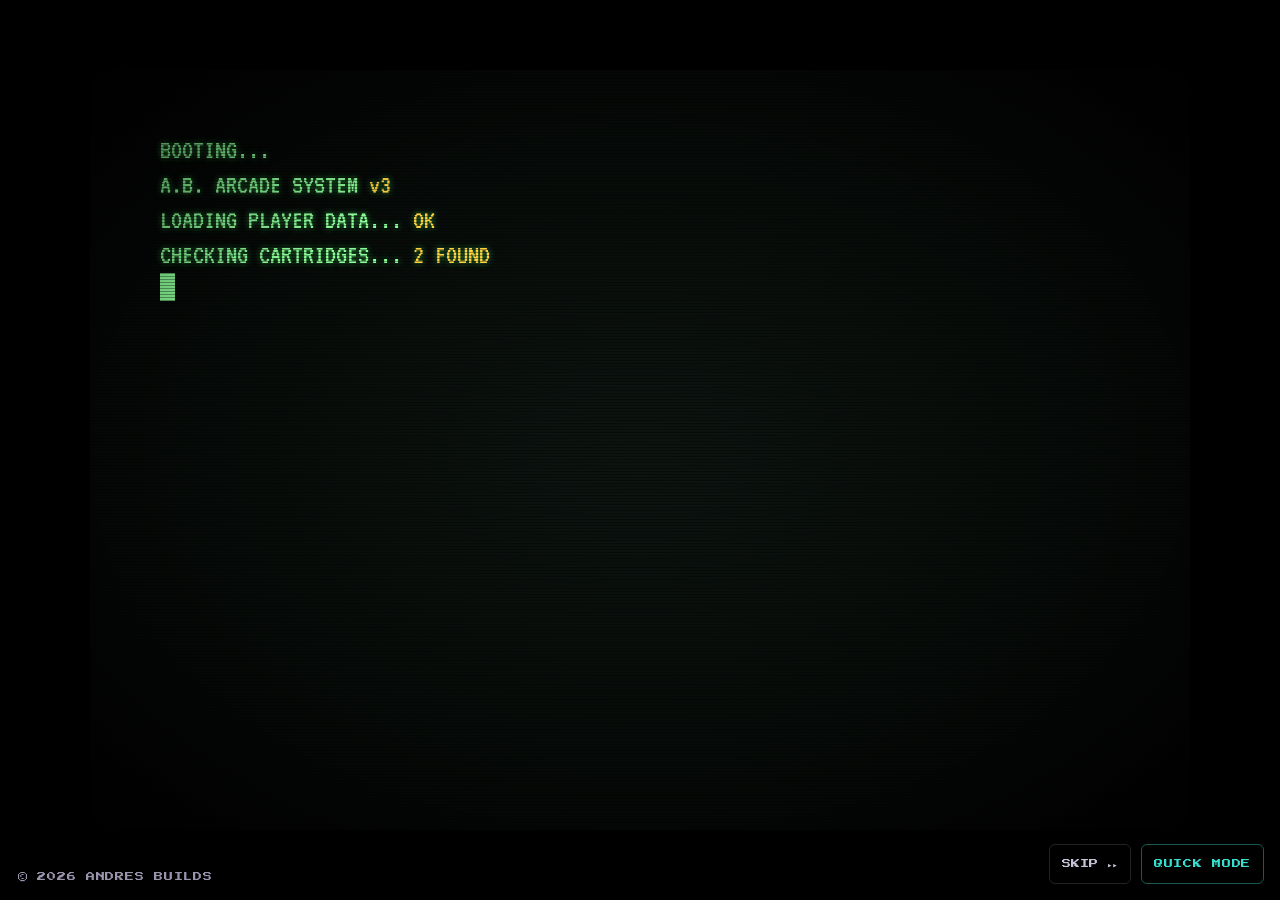
==== index.html @ 3120ad26 "ANDRES BUILDS v3: arcade hub, handheld, Quick Mode and secret systems - Data-driven content in js/da" ====
<!doctype html>
<html lang="es" data-fx="on">
<head>
  <meta charset="utf-8">
  <meta name="viewport" content="width=device-width, initial-scale=1, viewport-fit=cover">
  <title>ANDRES BUILDS · Andrés Hernández — Creative Web Developer</title>
  <meta name="description" content="Andrés Hernández — Creative Web Developer en Guadalajara, México. Un portafolio que se comporta como una sala arcade: proyectos, skills, servicios y contacto. I BUILD THINGS FOR THE WEB.">
  <meta name="author" content="Andrés Hernández">
  <meta name="theme-color" content="#07060b">
  <link rel="canonical" href="https://andresbuilds.dev/">
  <link rel="icon" href="assets/favicon.svg" type="image/svg+xml">
  <link rel="manifest" href="site.webmanifest">

  <meta property="og:type" content="website">
  <meta property="og:url" content="https://andresbuilds.dev/">
  <meta property="og:title" content="ANDRES BUILDS — I BUILD THINGS FOR THE WEB.">
  <meta property="og:description" content="Andrés Hernández, Creative Web Developer. Entra al arcade.">
  <meta property="og:locale" content="es_MX">
  <meta name="twitter:card" content="summary">

  <link rel="preload" href="assets/fonts/pressstart2p-latin.woff2" as="font" type="font/woff2" crossorigin>
  <link rel="stylesheet" href="css/fonts.css">

  <link rel="stylesheet" href="css/base.css">
  <link rel="stylesheet" href="css/boot.css">
  <link rel="stylesheet" href="css/hub.css">
  <link rel="stylesheet" href="css/handheld.css">
  <link rel="stylesheet" href="css/screen.css">
  <link rel="stylesheet" href="css/quick.css">
  <link rel="modulepreload" href="js/main.js">

  <script type="application/ld+json">
  {
    "@context": "https://schema.org",
    "@type": "Person",
    "name": "Andrés Hernández",
    "jobTitle": "Creative Web Developer",
    "url": "https://andresbuilds.dev",
    "email": "mailto:hola@andresbuilds.dev",
    "address": { "@type": "PostalAddress", "addressLocality": "Guadalajara", "addressCountry": "MX" },
    "sameAs": ["https://github.com/andreshernandezv90-cmyk"]
  }
  </script>
</head>
<body>
  <a class="skip-link" href="#/quick">Ir a Quick Mode (versión directa)</a>

  <!-- ARCADE MODE · desktop room -->
  <main class="arcade" id="arcade" aria-labelledby="arcade-title">
    <h1 class="sr-only" id="arcade-title">ANDRES BUILDS — Andrés Hernández, Creative Web Developer. Sala arcade.</h1>
  </main>

  <!-- ARCADE MODE · phones become a handheld console -->
  <div class="handheld" id="handheld"></div>

  <!-- the screen you see when you step into a machine -->
  <div class="screen-layer" id="screen-layer" hidden></div>

  <!-- QUICK MODE -->
  <div id="quick" hidden></div>

  <noscript>
    <div style="max-width:720px;margin:0 auto;padding:48px 20px;font-family:system-ui,sans-serif;color:#f3efe4;background:#07060b;line-height:1.6">
      <p style="letter-spacing:.1em">ANDRES BUILDS</p>
      <h1>Andrés Hernández</h1>
      <p><strong>Creative Web Developer</strong> · Guadalajara, México</p>
      <p>I BUILD THINGS FOR THE WEB.</p>
      <p>Me gusta crear soluciones web que ayuden a resolver problemas reales, pero también disfruto poner mi creatividad en cada proyecto. Para mí, desarrollar no es solamente hacer que algo funcione, sino buscar una manera diferente e interesante de hacerlo.</p>
      <p>Proyectos en desarrollo: Scoops de la Bruja Sabia (e-commerce) · English Teacher Website (landing page).</p>
      <p>Contacto: <a style="color:#ffd23f" href="mailto:hola@andresbuilds.dev">hola@andresbuilds.dev</a> · <a style="color:#ffd23f" href="https://github.com/andreshernandezv90-cmyk">GitHub</a></p>
      <p><small>El modo arcade necesita JavaScript.</small></p>
    </div>
  </noscript>

  <script type="module" src="js/main.js"></script>
</body>
</html>
---- css/fonts.css ----
/* Self-hosted fonts (latin subset, woff2). All SIL Open Font License 1.1 — see assets/fonts/LICENSE.md */
@font-face {
  font-family: 'Press Start 2P';
  font-style: normal; font-weight: 400; font-display: swap;
  src: url(../assets/fonts/pressstart2p-latin.woff2) format('woff2');
}
@font-face {
  font-family: 'VT323';
  font-style: normal; font-weight: 400; font-display: swap;
  src: url(../assets/fonts/vt323-latin.woff2) format('woff2');
}
@font-face {
  font-family: 'Space Grotesk';
  font-style: normal; font-weight: 300 700; font-display: swap;
  src: url(../assets/fonts/spacegrotesk-latin.woff2) format('woff2');
}
---- css/base.css ----
/* ───────────────────────── TOKENS ───────────────────────── */
:root {
  --bg: #07060b;
  --bg-2: #0e0c16;
  --wall: #14111f;
  --surface: #171424;
  --surface-2: #211d33;
  --line: #2e2945;
  --ink: #f3efe4;
  --ink-2: #c9c3d8;
  --muted: #9a94ad;

  --c-cyan: #35e0d0;
  --c-magenta: #ff4fb8;
  --c-amber: #ffb547;
  --c-green: #7dff6a;
  --c-blue: #4f8bff;
  --c-red: #ff5a4f;
  --c-yellow: #ffd23f;
  --c-violet: #7b5cff;

  --f-pixel: 'Press Start 2P', ui-monospace, monospace;
  --f-crt: 'VT323', ui-monospace, monospace;
  --f-body: 'Space Grotesk', system-ui, -apple-system, 'Segoe UI', sans-serif;

  --radius: 10px;
  --ease-out: cubic-bezier(0.2, 0.8, 0.2, 1);
  --ease-snap: cubic-bezier(0.34, 1.56, 0.64, 1);
  --hud-h: 46px;
  color-scheme: dark;
}

/* ───────────────────────── RESET ───────────────────────── */
*, *::before, *::after { box-sizing: border-box; }
html { -webkit-text-size-adjust: 100%; }
body {
  margin: 0;
  min-height: 100vh;
  min-height: 100dvh;
  background: var(--bg);
  color: var(--ink);
  font-family: var(--f-body);
  font-size: 1rem;
  line-height: 1.55;
  -webkit-font-smoothing: antialiased;
  overflow-x: hidden;
}
img, svg, canvas { display: block; max-width: 100%; }
button, input, textarea, select { font: inherit; color: inherit; }
button { cursor: pointer; background: none; border: 0; padding: 0; }
a { color: inherit; }
h1, h2, h3, h4, p, ul, ol, figure { margin: 0; }
ul[role='list'], ol[role='list'] { list-style: none; padding: 0; }
[hidden] { display: none !important; }

/* ───────────────────────── A11Y ───────────────────────── */
.sr-only {
  position: absolute !important; width: 1px; height: 1px; padding: 0; margin: -1px;
  overflow: hidden; clip: rect(0 0 0 0); white-space: nowrap; border: 0;
}
.skip-link {
  position: fixed; left: 12px; top: -60px; z-index: 1000;
  background: var(--c-yellow); color: #111; padding: 10px 14px;
  font-family: var(--f-pixel); font-size: 10px; text-decoration: none; border-radius: 6px;
}
.skip-link:focus { top: 12px; }
:focus-visible {
  outline: 3px solid var(--c-yellow);
  outline-offset: 3px;
}
::selection { background: var(--c-magenta); color: #fff; }

/* ───────────────────────── TYPE HELPERS ───────────────────────── */
.pixel { font-family: var(--f-pixel); letter-spacing: 0.04em; line-height: 1.6; }
.crt-text { font-family: var(--f-crt); font-size: 1.35em; line-height: 1.1; }
.blink { animation: blink 1.1s steps(2, start) infinite; }
@keyframes blink { to { visibility: hidden; } }

/* Shared arcade button: physically sinks on press */
.arc-btn {
  --btn: var(--c-yellow);
  --btn-ink: #15110a;
  position: relative;
  display: inline-flex; align-items: center; justify-content: center; gap: 0.6em;
  min-height: 44px; padding: 0.85em 1.3em;
  font-family: var(--f-pixel); font-size: 11px; letter-spacing: 0.06em; text-transform: uppercase;
  text-decoration: none; color: var(--btn-ink);
  background: var(--btn);
  border-radius: 8px;
  box-shadow: 0 5px 0 color-mix(in srgb, var(--btn) 45%, #000), 0 8px 22px -6px color-mix(in srgb, var(--btn) 60%, transparent);
  transform: translateY(0);
  transition: transform 0.08s, box-shadow 0.08s, filter 0.15s;
}
.arc-btn:hover { filter: brightness(1.08); }
.arc-btn:active, .arc-btn.is-pressed {
  transform: translateY(4px);
  box-shadow: 0 1px 0 color-mix(in srgb, var(--btn) 45%, #000), 0 3px 10px -6px color-mix(in srgb, var(--btn) 60%, transparent);
}
.arc-btn--ghost {
  --btn-ink: var(--ink);
  background: transparent;
  border: 2px solid color-mix(in srgb, var(--btn) 70%, transparent);
  box-shadow: 0 4px 0 color-mix(in srgb, var(--btn) 30%, #000);
}
.arc-btn[aria-disabled='true'] {
  cursor: not-allowed; filter: grayscale(0.85) brightness(0.7);
}

/* ───────────────────────── HUD ───────────────────────── */
.hud {
  position: fixed; inset: 0 0 auto 0; z-index: 60;
  height: var(--hud-h);
  display: flex; align-items: center; gap: 4px;
  padding: 0 12px;
  font-family: var(--f-pixel); font-size: 9px; letter-spacing: 0.05em;
  color: var(--ink-2);
  background: linear-gradient(#07060bee, #07060bb0 70%, transparent);
  pointer-events: none;
}
.hud > * { pointer-events: auto; }
.hud__group { display: flex; align-items: center; gap: 4px; }
.hud__group--right { margin-left: auto; }
.hud__item {
  display: inline-flex; align-items: center; gap: 7px;
  height: 30px; padding: 0 10px;
  border-radius: 6px;
  white-space: nowrap;
  text-decoration: none;
}
button.hud__item, a.hud__item { transition: background 0.15s, color 0.15s; }
button.hud__item:hover, a.hud__item:hover { background: #ffffff12; color: var(--ink); }
.hud__p1 { color: var(--c-yellow); gap: 0; }
.hud__p1.is-tapped { animation: hudTap 0.18s; }
@keyframes hudTap { 50% { transform: scale(0.92); } }
.hud__val { color: var(--ink); }
.hud__coin {
  width: 11px; height: 11px; border-radius: 50%;
  background: radial-gradient(circle at 35% 35%, #fff6c2, var(--c-yellow) 45%, #b8860b);
  box-shadow: 0 0 6px #ffd23f88;
}
.hud__item.is-bump .hud__val { animation: bump 0.5s var(--ease-snap); }
@keyframes bump { 40% { transform: scale(1.6); color: var(--c-yellow); } }
.hud__toggle[aria-pressed='true'] .hud__state { color: var(--c-green); }
.hud__toggle[aria-pressed='false'] .hud__state { color: var(--muted); }
.hud__quick { color: var(--c-cyan); border: 1px solid #35e0d055; }
.hud__dev { color: var(--c-green); display: none; }
.has-dev .hud__dev { display: inline-flex; }
.hud__sep { width: 1px; height: 14px; background: var(--line); margin: 0 4px; }

/* ───────────────────────── TOASTS ───────────────────────── */
.toasts {
  position: fixed; right: 16px; bottom: 16px; z-index: 300;
  display: grid; gap: 10px; justify-items: end;
  pointer-events: none;
}
.toast {
  --t: var(--c-green);
  display: flex; gap: 12px; align-items: flex-start;
  min-width: 240px; max-width: min(360px, calc(100vw - 32px));
  padding: 12px 16px;
  background: #0b0a10f2;
  border: 1px solid color-mix(in srgb, var(--t) 60%, transparent);
  border-left: 4px solid var(--t);
  border-radius: 6px;
  box-shadow: 0 10px 30px -10px #000, 0 0 24px -8px var(--t);
  font-family: var(--f-pixel); font-size: 10px; line-height: 1.7;
  animation: toastIn 0.35s var(--ease-snap);
}
.toast--coin { --t: var(--c-yellow); }
.toast--secret { --t: var(--c-magenta); }
.toast--achievement { --t: var(--c-cyan); }
.toast--info { --t: var(--c-blue); }
.toast__prompt { color: var(--t); }
.toast__title { color: var(--t); }
.toast__text { color: var(--ink-2); font-family: var(--f-body); font-size: 13px; margin-top: 4px; letter-spacing: 0; }
.toast.is-leaving { animation: toastOut 0.3s forwards; }
@keyframes toastIn { from { opacity: 0; transform: translateY(12px) scale(0.96); } }
@keyframes toastOut { to { opacity: 0; transform: translateX(30px); } }

/* ───────────────────────── COINS (collectibles) ───────────────────────── */
.coin {
  --s: 22px;
  position: relative;
  display: inline-grid; place-items: center;
  width: max(var(--s), 32px); height: max(var(--s), 32px);
  perspective: 120px;
}
.coin__face {
  width: var(--s); height: var(--s);
  border-radius: 50%;
  display: grid; place-items: center;
  font-family: var(--f-pixel); font-size: calc(var(--s) * 0.32); color: #6b4a00;
  background: radial-gradient(circle at 35% 30%, #fff8d0, #ffd23f 42%, #c98f00 75%, #8a6000);
  box-shadow: inset 0 0 0 2px #ffe680, 0 0 10px #ffd23f66;
  animation: coinSpin 2.4s linear infinite;
}
.coin:hover .coin__face, .coin:focus-visible .coin__face { box-shadow: inset 0 0 0 2px #fff, 0 0 18px #ffd23f; }
.coin.is-collected { pointer-events: none; animation: coinGet 0.6s var(--ease-out) forwards; }
@keyframes coinSpin { 0% { transform: rotateY(0); } 100% { transform: rotateY(360deg); } }
@keyframes coinGet { 30% { transform: translateY(-26px) scale(1.3); } 100% { transform: translateY(-50px) scale(0.4); opacity: 0; } }

/* ───────────────────────── DEV MODE ───────────────────────── */
.dev-note {
  display: none;
  font-family: var(--f-crt); font-size: 20px; line-height: 1.1;
  color: #7dff6acc;
}
.dev-mode .dev-note { display: block; animation: devIn 0.4s var(--ease-out); }
@keyframes devIn { from { opacity: 0; transform: translateX(-6px); } }

/* ───────────────────────── OVERLAY (secret sequences, credits) ───────────────────────── */
.overlay {
  position: fixed; inset: 0; z-index: 250;
  display: grid; place-items: center;
  padding: 24px;
  background: #050409e8;
  backdrop-filter: blur(3px);
  animation: fadeIn 0.25s;
}
.overlay__box {
  width: min(520px, 100%);
  padding: 28px;
  background: #0a0910;
  border: 2px solid var(--c-blue);
  border-radius: 10px;
  box-shadow: 0 0 40px -10px var(--c-blue), inset 0 0 40px -20px var(--c-blue);
  font-family: var(--f-pixel); font-size: 12px; line-height: 2;
}
.overlay__lines { min-height: 7em; }
.overlay__lines p { animation: fadeIn 0.2s; }
.overlay__actions { display: flex; flex-wrap: wrap; gap: 12px; margin-top: 20px; }
@keyframes fadeIn { from { opacity: 0; } }

/* ───────────────────────── FX OFF / REDUCED MOTION ───────────────────────── */
[data-fx='off'] *, [data-fx='off'] *::before, [data-fx='off'] *::after {
  animation-duration: 0.001ms !important;
  animation-iteration-count: 1 !important;
  transition-duration: 0.001ms !important;
}
[data-fx='off'] .blink { animation: none; }
[data-fx='off'] .coin__face { animation: none; }
@media (prefers-reduced-motion: reduce) {
  *, *::before, *::after {
    animation-duration: 0.001ms !important;
    animation-iteration-count: 1 !important;
    transition-duration: 0.001ms !important;
    scroll-behavior: auto !important;
  }
  .blink { animation: none; }
}

@media (max-width: 760px) {
  :root { --hud-h: 44px; }
  .hud { padding: 0 4px; font-size: 7.5px; gap: 0; }
  .hud__group { gap: 0; }
  .hud__item { padding: 0 5px; height: 36px; gap: 4px; }
  .hud__quick { padding: 0 7px; }
  .hud__label { display: none; }
  .hud__sep { display: none; }
  .toasts { left: 12px; right: 12px; bottom: 12px; justify-items: stretch; }
  .toast { max-width: none; }
}
---- css/boot.css ----
/* ───────────────────────── BOOT / TITLE SCREEN ───────────────────────── */
.boot {
  position: fixed; inset: 0; z-index: 200;
  display: grid; place-items: center;
  background: #000;
  overflow: hidden;
}
.boot__tube {
  position: relative;
  width: min(100vw, 1100px); height: min(100dvh, 760px);
  display: grid; place-items: center;
  padding: 32px 20px;
  border-radius: 28px / 22px;
  background: radial-gradient(ellipse at center, #0d1410 0%, #050806 70%, #000 100%);
  overflow: hidden;
  transform-origin: center;
}
/* CRT turn-on: a bright line that opens vertically */
.boot.is-powering .boot__tube { animation: crtOn 0.55s var(--ease-out) both; }
@keyframes crtOn {
  0% { transform: scale(0.002, 0.002); filter: brightness(8); }
  35% { transform: scale(1, 0.006); filter: brightness(6); }
  100% { transform: scale(1, 1); filter: brightness(1); }
}
.boot.is-leaving { animation: bootOut 0.5s var(--ease-out) forwards; }
.boot.is-leaving .boot__tube { animation: crtOff 0.45s ease-in forwards; }
@keyframes crtOff {
  0% { transform: scale(1, 1); filter: brightness(1); }
  60% { transform: scale(1, 0.006); filter: brightness(5); }
  100% { transform: scale(0, 0.002); filter: brightness(10); }
}
@keyframes bootOut { 80% { opacity: 1; } to { opacity: 0; visibility: hidden; } }

/* Scanlines + vignette shared by all CRT surfaces */
.crt-overlay {
  position: absolute; inset: 0; pointer-events: none; z-index: 5;
  background:
    repeating-linear-gradient(to bottom, #0000 0 2px, #00000059 2px 3px),
    radial-gradient(ellipse at center, #0000 55%, #000000b0 100%);
  mix-blend-mode: multiply;
}
[data-fx='on'] .crt-overlay::after {
  content: ''; position: absolute; inset: 0;
  background: linear-gradient(#ffffff08, #ffffff00 30%);
  height: 30%;
  animation: roll 7s linear infinite;
}
@keyframes roll { from { transform: translateY(-100%); } to { transform: translateY(400%); } }

.boot__log {
  position: absolute; left: clamp(20px, 6vw, 70px); top: clamp(24px, 7vh, 70px);
  margin: 0;
  font-family: var(--f-crt); font-size: clamp(20px, 2.6vw, 28px); line-height: 1.25;
  color: #8dff9a;
  text-shadow: 0 0 6px #4dff6a99;
  white-space: pre-wrap;
}
.boot__log .ok { color: var(--c-yellow); }
.boot__log .cursor { display: inline-block; width: 0.55em; height: 1em; background: currentColor; vertical-align: -0.12em; animation: blink 0.8s steps(2, start) infinite; }

.boot__title {
  position: relative; z-index: 2;
  display: grid; justify-items: center; gap: clamp(10px, 2.2vh, 18px);
  text-align: center;
  animation: titleIn 0.6s var(--ease-out);
}
@keyframes titleIn { from { opacity: 0; transform: scale(1.06); filter: blur(6px); } }

.boot__brand {
  font-family: var(--f-pixel);
  font-size: clamp(30px, 7.4vw, 78px);
  line-height: 1.05;
  letter-spacing: 0.02em;
  color: var(--ink);
  text-shadow:
    -2px 0 0 #ff2d7a99, 2px 0 0 #2de1ff99,
    0 0 18px #ff4fb855, 0 6px 0 #4a1a7a;
}
.boot__brand span { display: block; color: var(--c-yellow); text-shadow: -2px 0 0 #ff2d7a88, 2px 0 0 #2de1ff88, 0 6px 0 #7a3b00; }
[data-fx='on'] .boot__brand { animation: glitch 4.5s steps(1) infinite; }
@keyframes glitch {
  0%, 92%, 100% { transform: none; clip-path: none; }
  93% { transform: translate(-3px, 1px); clip-path: inset(10% 0 55% 0); }
  94% { transform: translate(3px, -1px); clip-path: inset(50% 0 20% 0); }
  95% { transform: none; clip-path: none; }
}
.boot__tagline { font-family: var(--f-pixel); font-size: clamp(9px, 1.2vw, 12px); color: var(--c-cyan); letter-spacing: 0.12em; }
.boot__player {
  display: grid; gap: 8px; margin-top: 10px;
  font-family: var(--f-pixel); font-size: clamp(10px, 1.3vw, 13px); letter-spacing: 0.08em;
}
.boot__player .p1 { color: var(--c-yellow); }
.boot__player .role { color: var(--ink-2); }

.boot__cta { margin-top: clamp(14px, 4vh, 36px); display: grid; justify-items: center; gap: 18px; }
.boot__coin-btn {
  --btn: var(--c-yellow);
  font-size: clamp(12px, 1.5vw, 15px);
  padding: 1.1em 1.8em;
  min-width: 260px;
}
.boot__coin-btn .blink-txt { animation: blink 1.1s steps(2, start) infinite; }
.boot__credit { font-family: var(--f-pixel); font-size: 10px; color: var(--muted); letter-spacing: 0.1em; min-height: 1em; }

/* coin drop into slot */
.boot__slot {
  position: relative;
  width: 64px; height: 76px;
  display: grid; place-items: end center;
}
.boot__slot-plate {
  width: 56px; height: 40px; border-radius: 6px;
  background: linear-gradient(#2b2635, #15121c);
  border: 2px solid #3a3448;
  display: grid; place-items: center;
  box-shadow: inset 0 -6px 12px #0008;
}
.boot__slot-plate::before {
  content: ''; width: 6px; height: 22px; border-radius: 3px;
  background: #000; box-shadow: 0 0 10px #ff5a4f, inset 0 0 0 1px #ff5a4f88;
}
.boot__slot.is-lit .boot__slot-plate::before { box-shadow: 0 0 16px var(--c-green), inset 0 0 0 1px var(--c-green); }
.boot__drop {
  position: absolute; top: -10px; left: 50%;
  width: 26px; height: 26px; margin-left: -13px; border-radius: 50%;
  background: radial-gradient(circle at 35% 30%, #fff8d0, #ffd23f 42%, #c98f00 75%);
  box-shadow: 0 0 12px #ffd23f99;
  opacity: 0;
}
.boot__slot.is-dropping .boot__drop { animation: drop 0.55s cubic-bezier(0.5, 0, 0.9, 0.6) forwards; }
@keyframes drop {
  0% { opacity: 1; transform: translateY(-40px) rotateY(0); }
  70% { opacity: 1; transform: translateY(26px) rotateY(540deg) scaleX(0.3); }
  100% { opacity: 0; transform: translateY(40px) rotateY(720deg) scaleX(0.1); }
}

.boot__corner {
  position: absolute; z-index: 6; bottom: 16px;
  display: flex; gap: 10px; align-items: center;
  font-family: var(--f-pixel); font-size: 9px; letter-spacing: 0.08em;
}
.boot__corner--l { left: 18px; color: var(--muted); }
.boot__corner--r { right: 16px; }
.boot__corner button, .boot__corner a {
  min-height: 40px; padding: 0 12px; border-radius: 6px;
  display: inline-flex; align-items: center;
  color: var(--ink-2); text-decoration: none; border: 1px solid #ffffff22;
}
.boot__corner button:hover, .boot__corner a:hover { color: var(--ink); border-color: #ffffff55; }
.boot__corner .quick { color: var(--c-cyan); border-color: #35e0d066; }
---- css/hub.css ----
/* ═════════════════════════ ARCADE HUB (desktop/tablet) ═════════════════════════
   One scalable unit (--u) drives the whole scene so the room keeps its
   proportions from laptop to ultrawide without turning into a grid. */

.arcade {
  --u: min(1vw, 1.75vh, 17px);
  --horizon: 64%;
  position: fixed; inset: 0;
  overflow: hidden;
  background: #06050a;
  perspective: 1000px;
}
.room {
  position: absolute; inset: 0;
  transform-origin: 50% 50%;
  transition: transform 0.65s cubic-bezier(0.65, 0, 0.25, 1), filter 0.65s;
  will-change: transform;
}
.arcade.is-zoomed .room { filter: brightness(1.25) saturate(1.1); }
.arcade.is-dim .room { filter: brightness(0.35) blur(2px); }

/* layers move with the pointer (parallax) */
.layer { transform: translate3d(calc(var(--mx, 0) * var(--depth, 0) * 1px), calc(var(--my, 0) * var(--depth, 0) * 0.5px), 0); transition: transform 0.25s ease-out; }
[data-fx='off'] .layer { transform: none; }

/* ───────────── WALL ───────────── */
.wall {
  --depth: -6;
  position: absolute; left: -3%; right: -3%; top: 0; height: var(--horizon);
  background:
    radial-gradient(ellipse 60% 55% at 50% 18%, #2a1840aa, transparent 70%),
    repeating-linear-gradient(90deg, #ffffff06 0 2px, transparent 2px calc(var(--u) * 9)),
    linear-gradient(#0c0a14, #171324 70%, #1b1629);
}
.wall::after { /* baseboard with a soft LED strip */
  content: ''; position: absolute; left: 0; right: 0; bottom: 0; height: calc(var(--u) * 1.6);
  background: linear-gradient(#2b2440, #0f0c18);
  box-shadow: 0 -2px 0 #7b5cff55, 0 -10px 30px -6px #7b5cff44;
}
.wall__spot { /* light that each cabinet throws on the wall */
  position: absolute; bottom: 0; width: calc(var(--u) * 18); height: 70%;
  translate: -50% 0;
  background: radial-gradient(ellipse at 50% 85%, var(--accent) 0%, transparent 65%);
  opacity: 0.13; transition: opacity 0.35s;
  pointer-events: none;
}
.wall__spot.is-hot { opacity: 0.32; }

.neon {
  position: absolute; left: 50%; top: 8.5%; translate: -50% 0;
  display: grid; justify-items: center; gap: calc(var(--u) * 1.2);
  text-align: center;
}
.neon__sign {
  font-family: var(--f-pixel);
  font-size: calc(var(--u) * 2.3);
  letter-spacing: 0.04em;
  color: #fff3fb;
  text-shadow: 0 0 2px #fff, 0 0 8px #ff4fb8, 0 0 22px #ff4fb8cc, 0 0 46px #ff4fb877;
  padding: calc(var(--u) * 1) calc(var(--u) * 2.2);
  border: 2px solid #ff4fb833; border-radius: 10px;
  background: #0b0812aa;
}
[data-fx='on'] .neon__sign .flick { animation: neonFlick 6s infinite; }
@keyframes neonFlick { 0%, 18%, 22%, 62%, 64%, 100% { opacity: 1; } 20%, 63% { opacity: 0.35; } }
.led-board {
  position: relative;
  padding: calc(var(--u) * 0.7) calc(var(--u) * 2);
  background: #0a0806;
  border: 3px solid #2d241a; border-radius: 6px;
  box-shadow: inset 0 0 18px #000, 0 6px 18px -8px #000;
}
.led-board p {
  font-family: var(--f-crt); font-size: calc(var(--u) * 2.1); line-height: 1; letter-spacing: 0.1em; white-space: nowrap;
  color: var(--c-amber); text-shadow: 0 0 6px #ffb547bb;
}
.led-board::after { /* dot-matrix mask */
  content: ''; position: absolute; inset: 0; pointer-events: none;
  background: radial-gradient(circle, transparent 45%, #0a0806 52%) 0 0 / 3px 3px;
  opacity: 0.55;
}

/* posters */
.poster {
  position: absolute;
  border-radius: 3px;
  box-shadow: 0 10px 24px -8px #000c, inset 0 0 0 1px #ffffff14;
  transform: rotate(var(--r, 0deg));
}
.poster::before { /* tape */
  content: ''; position: absolute; top: -7px; left: 50%; width: 38%; height: 12px; translate: -50% 0;
  background: #e8dcc088; transform: rotate(-3deg);
}
.poster--bbfr {
  --r: -2deg; left: 5%; top: 9%;
  width: calc(var(--u) * 11); height: calc(var(--u) * 15);
  padding: calc(var(--u) * 1.1);
  background: linear-gradient(160deg, #2a1546, #120a22);
  display: grid; align-content: space-between;
  font-family: var(--f-pixel); font-size: calc(var(--u) * 1.05); line-height: 1.5;
}
.poster--bbfr span:nth-child(1) { color: var(--c-cyan); }
.poster--bbfr span:nth-child(2) { color: var(--c-magenta); }
.poster--bbfr span:nth-child(3) { color: var(--c-yellow); }
.poster--bbfr span:nth-child(4) { color: var(--c-green); }
.poster--bbfr small { font-size: 0.5em; color: var(--muted); white-space: nowrap; }

.scoreboard {
  position: absolute; left: 16%; top: 14%;
  width: calc(var(--u) * 15);
  padding: calc(var(--u) * 1);
  background: #050409; border: 3px solid #26213a; border-radius: 6px;
  font-family: var(--f-pixel); font-size: calc(var(--u) * 0.6); line-height: 2.2;
  box-shadow: 0 0 0 1px #000, 0 10px 24px -10px #000;
}
.scoreboard h2 { font-size: 1em; color: var(--c-red); text-align: center; margin-bottom: 0.4em; }
.scoreboard ol { list-style: none; padding: 0; margin: 0; }
.scoreboard li { display: grid; grid-template-columns: 4em 4.5em 1fr; color: var(--ink-2); }
.scoreboard li:first-child { color: var(--c-yellow); }

.poster--gdl {
  --r: 2.5deg; right: 20%; top: 11%;
  width: calc(var(--u) * 10.5); height: calc(var(--u) * 13.5);
  background: linear-gradient(#ff9f43 0 38%, #ff5a4f 38% 46%, #3a1d5c 46%);
  display: grid; place-items: end center; padding-bottom: calc(var(--u) * 1.2);
  font-family: var(--f-pixel); font-size: calc(var(--u) * 0.66); text-align: center; line-height: 1.8; color: #fff1d6;
  overflow: hidden;
}
.poster--gdl::after { /* pixel sun */
  content: ''; position: absolute; left: 50%; top: 14%; width: 34%; aspect-ratio: 1; translate: -50% 0;
  background: #ffe066; border-radius: 50%;
  box-shadow: 0 0 0 4px #ffd23f55;
  clip-path: polygon(0 0, 100% 0, 100% 72%, 0 72%);
}
.poster--gdl b { display: block; font-size: 2em; color: #fff; }
.sign-small {
  position: absolute; right: 5.5%; top: 30%;
  padding: calc(var(--u) * 0.6) calc(var(--u) * 0.9);
  background: #e9e3d4; color: #2a2234; border-radius: 3px;
  font-family: var(--f-pixel); font-size: calc(var(--u) * 0.6); line-height: 1.8; text-align: center;
  transform: rotate(-1.5deg);
  box-shadow: 0 6px 14px -6px #000;
}

/* Staff-only door → Dev Room */
.door {
  position: absolute; right: 5%; top: 6%;
  width: calc(var(--u) * 10); height: calc(var(--u) * 14.5);
  border-radius: 4px 4px 0 0;
  background:
    linear-gradient(90deg, #0000 0 82%, #0003 82%),
    linear-gradient(#2c2738, #221d2e);
  border: 3px solid #3b3450; border-bottom: 0;
  display: grid; justify-items: center; align-content: start; gap: 8px; padding-top: calc(var(--u) * 1.4);
  font-family: var(--f-pixel); font-size: calc(var(--u) * 0.7); color: var(--muted); text-align: center; line-height: 1.7;
  transition: box-shadow 0.3s, border-color 0.3s;
}
.door__plate { padding: 4px 8px; background: #c9c3b0; color: #1b1525; border-radius: 2px; }
.door__lock { font-size: calc(var(--u) * 1.6); filter: grayscale(1); }
.door__knob { position: absolute; right: 12%; top: 58%; width: 9px; height: 9px; border-radius: 50%; background: #b9a46a; }
.door.is-open { border-color: var(--c-yellow); box-shadow: 0 0 30px -4px #ffd23faa, inset 0 0 40px -12px #ffd23f; color: var(--c-yellow); }
.door.is-open .door__lock { filter: none; }
.door.is-open::after {
  content: ''; position: absolute; inset: 0;
  background: linear-gradient(90deg, #ffd23f22, #0000 60%);
  pointer-events: none;
}
.door:not(.is-open) { cursor: not-allowed; }

/* ───────────── CEILING LIGHTS ───────────── */
.lamp {
  position: absolute; top: 0; translate: -50% 0; width: calc(var(--u) * 6);
  pointer-events: none;
}
.lamp__cord { width: 2px; height: calc(var(--u) * 3); margin: 0 auto; background: #2a2533; }
.lamp__shade {
  width: 100%; height: calc(var(--u) * 2.2);
  background: linear-gradient(#3a3347, #1d1926);
  clip-path: polygon(22% 0, 78% 0, 100% 100%, 0 100%);
  border-bottom: 3px solid #ffe7b8;
}
.lamp__cone {
  position: absolute; top: calc(var(--u) * 5.2); left: 50%; translate: -50% 0;
  width: calc(var(--u) * 34); height: calc(var(--u) * 52);
  background: linear-gradient(#ffe8c21c, #ffe8c205 70%, transparent);
  clip-path: polygon(44% 0, 56% 0, 100% 100%, 0 100%);
  mix-blend-mode: screen;
}

/* ───────────── FLOOR (arcade carpet) ───────────── */
.floor {
  position: absolute; left: -40%; right: -40%; top: var(--horizon); height: 120%;
  transform-origin: 50% 0;
  transform: rotateX(62deg);
  background-color: #0d0a17;
  background-image:
    radial-gradient(ellipse 30% 22% at 50% 0%, #7b5cff26, transparent),
    url("data:image/svg+xml,%3Csvg xmlns='http://www.w3.org/2000/svg' width='120' height='120' viewBox='0 0 120 120'%3E%3Cg fill='none' stroke-width='3' stroke-linecap='round'%3E%3Cpath d='M10 20q10-12 20 0t20 0' stroke='%23ff4fb8' opacity='.35'/%3E%3Cpath d='M70 70l12 0 -6 -11z' stroke='%2335e0d0' opacity='.3'/%3E%3Ccircle cx='95' cy='25' r='5' stroke='%23ffd23f' opacity='.3'/%3E%3Cpath d='M20 90l8 8m0-8l-8 8' stroke='%237dff6a' opacity='.25'/%3E%3Cpath d='M55 105q8-8 16 0' stroke='%234f8bff' opacity='.3'/%3E%3C/g%3E%3C/svg%3E");
  background-size: auto, calc(var(--u) * 9) calc(var(--u) * 9);
}
.floor-shade { /* depth fog near the wall + darker foreground edge */
  position: absolute; left: 0; right: 0; top: var(--horizon); bottom: 0;
  background: linear-gradient(#06050ae6, #06050a40 30%, #06050a00 60%, #06050a99);
  pointer-events: none;
}
.cables { position: absolute; left: 0; right: 0; top: calc(var(--horizon) - 1%); height: 14%; width: 100%; pointer-events: none; opacity: 0.85; }

/* ───────────── CABINET ROW ───────────── */
.cabinets {
  --depth: 10;
  position: absolute; left: 0; right: 0; bottom: 8.5vh;
  display: flex; justify-content: center; align-items: flex-end;
  gap: calc(var(--u) * 2);
  margin: 0; padding: 0; list-style: none;
}
.cab-slot {
  --cw: calc(var(--u) * 11);
  --ch: calc(var(--u) * 28);
  position: relative;
  display: grid; justify-items: center;
}
.cab-slot[data-model='candy'], .cab-slot[data-model='twin'] { --cw: calc(var(--u) * 13); }
.cab-slot[data-model='tall'] { --ch: calc(var(--u) * 30); --cw: calc(var(--u) * 10.5); }
.cab-slot[data-model='candy'] { --ch: calc(var(--u) * 25); }
.cab-slot[data-model='broken'] { --ch: calc(var(--u) * 26.5); }

.floor-glow {
  position: absolute; left: 50%; bottom: calc(var(--u) * -2.6);
  width: calc(var(--cw) * 2.1); height: calc(var(--u) * 6);
  translate: -50% 0;
  background: radial-gradient(ellipse at center, var(--accent) 0%, transparent 68%);
  opacity: 0.32; filter: blur(4px);
  transition: opacity 0.35s, transform 0.35s;
  pointer-events: none;
}
.cab-slot.is-hot .floor-glow { opacity: 0.75; transform: scaleX(1.12); }
.cab-plate {
  position: absolute; top: calc(100% + var(--u) * 1.1); left: 50%; translate: -50% 0;
  white-space: nowrap; text-align: center;
  font-size: max(12px, calc(var(--u) * 0.95)); color: var(--ink-2);
  transition: color 0.2s;
  pointer-events: none;
}
.cab-slot.is-hot .cab-plate { color: var(--ink); }

.cab {
  position: relative;
  display: block;
  width: var(--cw); height: var(--ch);
  text-align: left;
  transform: translateY(0);
  transition: transform 0.3s var(--ease-out);
  -webkit-tap-highlight-color: transparent;
}
.cab:focus-visible { outline-offset: 8px; border-radius: 6px; }
.cab-slot.is-hot .cab { transform: translateY(calc(var(--u) * -0.5)); }
.cab-slot.is-hot.is-pressing .cab { transform: translateY(calc(var(--u) * 0.15)) scale(0.99); transition-duration: 0.08s; }

/* side face — width grows with distance from the center (true-ish perspective) */
.cab__side {
  position: absolute; top: 2%; bottom: 0; width: var(--side-w, 0px);
  background: linear-gradient(90deg, #0b0a10, color-mix(in srgb, var(--trim) 35%, #0c0b12));
  clip-path: polygon(0 7%, 100% 0, 100% 100%, 0 97%);
}
.cab-slot[data-side='right'] .cab__side { right: 100%; clip-path: polygon(0 7%, 100% 0, 100% 100%, 0 97%); background: linear-gradient(90deg, color-mix(in srgb, var(--trim) 22%, #08070c), color-mix(in srgb, var(--trim) 40%, #12101a)); }
.cab-slot[data-side='left'] .cab__side { left: 100%; clip-path: polygon(0 0, 100% 7%, 100% 97%, 0 100%); background: linear-gradient(90deg, color-mix(in srgb, var(--trim) 40%, #12101a), color-mix(in srgb, var(--trim) 22%, #08070c)); }
.cab__side::after { /* side art stripe */
  content: ''; position: absolute; left: 0; right: 0; top: 46%; height: 14%;
  background: linear-gradient(var(--accent), var(--trim));
  opacity: 0.55; transform: skewY(-18deg);
}

.cab__body {
  position: absolute; inset: 0;
  display: grid;
  grid-template-rows: calc(var(--u) * 0.7) calc(var(--u) * 3.4) calc(var(--u) * 10.8) calc(var(--u) * 3.3) 1fr;
  background:
    linear-gradient(90deg, #ffffff0a, #0000 12%, #0000 88%, #00000040),
    linear-gradient(#1a1724, #110f19);
  border-left: calc(var(--u) * 0.32) solid var(--accent);
  border-right: calc(var(--u) * 0.32) solid var(--accent);
  border-radius: 4px 4px 2px 2px;
  box-shadow:
    0 0 calc(var(--u) * 0.8) -2px var(--accent),
    0 calc(var(--u) * 2) calc(var(--u) * 3) -1.5em #000;
  transition: box-shadow 0.3s, border-color 0.3s;
}
.cab-slot.is-hot .cab__body { box-shadow: 0 0 calc(var(--u) * 2) 0 color-mix(in srgb, var(--accent) 70%, transparent), 0 calc(var(--u) * 2) calc(var(--u) * 3) -1.5em #000; }

.cab__cap { background: linear-gradient(#2c283a, #15131d); border-radius: 4px 4px 0 0; }

.cab__marquee {
  position: relative;
  display: grid; place-items: center;
  margin: 0 calc(var(--u) * -0.32);
  overflow: hidden;
  background: linear-gradient(color-mix(in srgb, var(--accent) 35%, #0b0911), color-mix(in srgb, var(--accent) 12%, #07060b));
  border-top: 2px solid #ffffff22; border-bottom: 2px solid #000;
}
.cab__marquee-text {
  position: relative; z-index: 1;
  font-family: var(--f-pixel); font-size: calc(var(--u) * 0.6); letter-spacing: 0.02em; white-space: nowrap;
  color: #fff;
  text-shadow: 0 0 6px var(--accent), 0 2px 0 #000;
}
.cab__marquee::before { /* backlight bloom */
  content: ''; position: absolute; inset: 0;
  background: radial-gradient(ellipse at 50% 120%, var(--accent), transparent 70%);
  opacity: 0.45; transition: opacity 0.3s;
}
.cab-slot.is-hot .cab__marquee::before { opacity: 0.9; }
[data-fx='on'] .cab-slot.is-hot .cab__marquee-text { animation: marqueeOn 0.35s steps(3); }
@keyframes marqueeOn { 0% { opacity: 0.3; } 50% { opacity: 1; } 70% { opacity: 0.5; } 100% { opacity: 1; } }

.cab__bezel {
  position: relative;
  margin: calc(var(--u) * 0.5) calc(var(--u) * 0.6) calc(var(--u) * 0.2);
  padding: calc(var(--u) * 0.7);
  background: linear-gradient(#08070c, #15131c);
  border-radius: 6px;
  box-shadow: inset 0 0 0 2px #000, inset 0 2px 0 3px #ffffff0d;
}
.cab__screen {
  position: relative; display: block; height: 100%;
  overflow: hidden;
  border-radius: 12% / 10%;
  background: radial-gradient(ellipse at 50% 45%, color-mix(in srgb, var(--accent) 18%, #06070a), #030305 80%);
  box-shadow: inset 0 0 calc(var(--u) * 1.6) #000, inset 0 0 calc(var(--u) * 3) color-mix(in srgb, var(--accent) 22%, transparent);
  color: var(--accent);
  font-family: var(--f-pixel); font-size: calc(var(--u) * 0.48); line-height: 1.9;
  filter: brightness(0.82) saturate(0.85);
  transition: filter 0.3s;
}
.cab__screen::after { /* scanlines + glass glare */
  content: ''; position: absolute; inset: 0; pointer-events: none;
  background:
    linear-gradient(125deg, #ffffff1a 0 18%, transparent 30%),
    repeating-linear-gradient(#0000 0 2px, #0000004d 2px 3px);
}
.cab-slot.is-hot .cab__screen { filter: brightness(1.25) saturate(1.15); }

.cab__deck {
  position: relative;
  margin: 0 calc(var(--u) * -1.1);
  background: linear-gradient(#2d2840, #17141f 70%);
  clip-path: polygon(6% 0, 94% 0, 100% 100%, 0 100%);
  border-bottom: calc(var(--u) * 0.35) solid color-mix(in srgb, var(--accent) 60%, #000);
  display: flex; align-items: center; justify-content: center; gap: calc(var(--u) * 1.3);
}
.cab__deck::before { /* deck art stripe */
  content: ''; position: absolute; left: 0; right: 0; top: 0; height: 26%;
  background: linear-gradient(90deg, var(--trim), var(--accent));
  opacity: 0.55;
}
.joy { position: relative; width: calc(var(--u) * 1.6); height: calc(var(--u) * 2.4); }
.joy::before { /* base */
  content: ''; position: absolute; left: 0; right: 0; bottom: 6%; height: 30%;
  border-radius: 50%; background: #0a090e; box-shadow: inset 0 1px 0 #ffffff22;
}
.joy__stick {
  position: absolute; left: 50%; bottom: 20%; width: 18%; height: 55%; translate: -50% 0;
  background: linear-gradient(90deg, #888, #ddd, #777);
  transform-origin: 50% 100%;
  transition: transform 0.2s var(--ease-snap);
}
.joy__stick::after { /* ball top */
  content: ''; position: absolute; left: 50%; top: -55%; width: calc(var(--u) * 1.15); aspect-ratio: 1; translate: -50% 0;
  border-radius: 50%;
  background: radial-gradient(circle at 35% 30%, #fff8, var(--ball, var(--c-red)) 40%, color-mix(in srgb, var(--ball, var(--c-red)) 60%, #000));
}
[data-fx='on'] .cab-slot.is-hot .joy__stick { animation: wiggle 0.9s ease-in-out infinite; }
@keyframes wiggle { 25% { transform: rotate(-16deg); } 75% { transform: rotate(14deg); } }
.btns { display: grid; grid-auto-flow: column; grid-template-rows: repeat(2, auto); gap: calc(var(--u) * 0.32) calc(var(--u) * 0.42); }
.btns[data-n='2'], .btns[data-n='3'] { grid-template-rows: auto; }
.btns i {
  display: block; width: calc(var(--u) * 0.85); aspect-ratio: 1; border-radius: 50%;
  background: radial-gradient(circle at 35% 30%, #fff9, var(--b, var(--accent)) 45%, color-mix(in srgb, var(--b, var(--accent)) 50%, #000));
  box-shadow: 0 2px 0 #000;
  transition: transform 0.08s, box-shadow 0.08s, filter 0.2s;
}
.btns i:nth-child(2n) { --b: var(--trim); }
.cab-slot.is-hot .btns i { filter: brightness(1.3) drop-shadow(0 0 4px var(--accent)); }
.cab-slot.is-pressing .btns i:first-child { transform: translateY(2px); box-shadow: 0 0 0 #000; }

.cab__kick {
  position: relative;
  display: grid; place-items: center;
  background:
    linear-gradient(115deg, transparent 0 58%, color-mix(in srgb, var(--accent) 35%, transparent) 58% 63%, transparent 63% 68%, color-mix(in srgb, var(--trim) 35%, transparent) 68% 72%, transparent 72%),
    linear-gradient(#141219, #0d0c12);
  overflow: hidden;
}
.coin-door {
  display: flex; gap: calc(var(--u) * 0.5);
  padding: calc(var(--u) * 0.6) calc(var(--u) * 0.7);
  background: linear-gradient(#3a3546, #24202e); border-radius: 3px;
  box-shadow: inset 0 0 0 1px #000, 0 2px 6px #0008;
}
.coin-door i {
  display: block; width: calc(var(--u) * 0.9); height: calc(var(--u) * 1.4);
  border-radius: 2px; background: #1a0605;
  box-shadow: inset 0 0 0 1px #000, 0 0 calc(var(--u) * 0.6) #ff3b2f99;
  position: relative;
}
.coin-door i::after { content: ''; position: absolute; left: 44%; top: 18%; width: 12%; height: 64%; background: #000; }
.cab-slot.is-hot .coin-door i { box-shadow: inset 0 0 0 1px #000, 0 0 calc(var(--u) * 1) #ff5a4f; }
.cab__kick-label {
  position: absolute; bottom: calc(var(--u) * 0.8); left: 0; right: 0; text-align: center;
  font-family: var(--f-pixel); font-size: calc(var(--u) * 0.5); color: #ffffff40; letter-spacing: 0.15em;
}

/* ───────────── PER-MACHINE IDENTITY ───────────── */

/* PLAYER PROFILE — tall chrome cab, rounded arched marquee, vertical screen */
.cab-slot[data-model='tall'] .cab__body {
  grid-template-rows: calc(var(--u) * 0.7) calc(var(--u) * 4) calc(var(--u) * 12.5) calc(var(--u) * 3.1) 1fr;
  border-radius: calc(var(--u) * 4) calc(var(--u) * 4) 2px 2px;
  background: linear-gradient(90deg, #ffffff12, #0000 15%, #0000 85%, #0005), linear-gradient(#152126, #0c1316);
}
.cab-slot[data-model='tall'] .cab__cap { border-radius: calc(var(--u) * 4) calc(var(--u) * 4) 0 0; }
.cab-slot[data-model='tall'] .cab__marquee { border-radius: calc(var(--u) * 3) calc(var(--u) * 3) 0 0; margin-inline: calc(var(--u) * 0.4); padding-top: calc(var(--u) * 0.6); }
.cab-slot[data-model='tall'] .cab__marquee-text { font-size: calc(var(--u) * 0.54); }
.cab-slot[data-model='tall'] .cab__kick { background: repeating-linear-gradient(90deg, #ffffff08 0 2px, transparent 2px 8px), linear-gradient(#111b1f, #0a1012); }

/* SKILL TREE — boxy beige-gray terminal, keyboard deck, green phosphor */
.cab-slot[data-model='terminal'] .cab__body {
  border-radius: 2px;
  border-width: calc(var(--u) * 0.2);
  background: linear-gradient(90deg, #ffffff10, #0000 12%, #0000 88%, #0004), linear-gradient(#24282a, #191c1d);
}
.cab-slot[data-model='terminal'] .cab__marquee { background: #0b120c; }
.cab-slot[data-model='terminal'] .cab__marquee-text { font-family: var(--f-crt); font-size: calc(var(--u) * 1.45); letter-spacing: 0.08em; }
.cab-slot[data-model='terminal'] .cab__marquee-text::before { content: '> '; }
.cab-slot[data-model='terminal'] .cab__screen { border-radius: 6% / 5%; background: radial-gradient(ellipse at 50% 45%, #0c2a12, #020603 80%); }
.cab-slot[data-model='terminal'] .cab__deck { clip-path: polygon(3% 0, 97% 0, 100% 100%, 0 100%); }
.keys {
  display: grid; grid-template-columns: repeat(9, 1fr); gap: 2px;
  width: 82%; padding: calc(var(--u) * 0.3);
  background: #0e100f; border-radius: 2px;
}
.keys i { display: block; height: calc(var(--u) * 0.48); background: #3b403c; border-radius: 1px; box-shadow: 0 1px 0 #000; }
.keys i:nth-child(7n + 3) { background: #2d5a33; }
.cab-slot.is-hot .keys i:nth-child(5n + 1) { background: var(--c-green); box-shadow: 0 0 4px var(--c-green); }

/* SAVE FILES — amber backlit marquee with dark text, memory-card slot */
.cab-slot[data-machine='saves'] .cab__marquee { background: linear-gradient(#ffcf7a, #ff9a2e); }
.cab-slot[data-machine='saves'] .cab__marquee-text { color: #2a1200; text-shadow: 0 1px 0 #ffe2b0; }
.cab-slot[data-machine='saves'] .cab__marquee::before { background: repeating-linear-gradient(90deg, #0000 0 10px, #ffffff2a 10px 12px); opacity: 1; }
.memslot { width: 70%; height: calc(var(--u) * 1.3); margin-top: calc(var(--u) * 1); border-radius: 3px; background: #08070a; box-shadow: inset 0 0 0 2px #2c2633, 0 0 10px -2px var(--accent); }

/* MISSION BOARD — wide candy cab, rounded top, red/yellow */
.cab-slot[data-model='candy'] .cab__body {
  grid-template-rows: calc(var(--u) * 0.7) calc(var(--u) * 3) calc(var(--u) * 10) calc(var(--u) * 3.2) 1fr;
  border-radius: calc(var(--u) * 2.4) calc(var(--u) * 2.4) 3px 3px;
  background: linear-gradient(90deg, #ffffff12, #0000 15%, #0000 85%, #0005), linear-gradient(#2a1214, #160a0c);
}
.cab-slot[data-model='candy'] .cab__cap { border-radius: calc(var(--u) * 2.4) calc(var(--u) * 2.4) 0 0; }
.cab-slot[data-model='candy'] .cab__marquee { background: linear-gradient(90deg, #ff5a4f, #ffd23f, #ff5a4f); }
.cab-slot[data-model='candy'] .cab__marquee-text { color: #2a0606; text-shadow: 0 1px 0 #fff6; }
.cab-slot[data-model='candy'] .cab__screen { border-radius: 8% / 12%; }

/* PLAYER TWO — twin-stick cab, two joysticks, blue */
.cab-slot[data-model='twin'] .cab__body { background: linear-gradient(90deg, #ffffff10, #0000 12%, #0000 88%, #0004), linear-gradient(#121a2e, #0b101d); }
.cab-slot[data-model='twin'] .cab__deck { justify-content: space-around; padding-inline: calc(var(--u) * 1.4); }
.cab-slot[data-model='twin'] .joy:last-of-type { --ball: var(--c-yellow); }
.badge-2p {
  position: absolute; right: calc(var(--u) * 0.6); top: 50%; translate: 0 -50%;
  font-family: var(--f-pixel); font-size: calc(var(--u) * 0.5); padding: 2px 4px; border-radius: 2px;
  background: var(--c-yellow); color: #1b1300; z-index: 2;
}

/* OUT OF ORDER — tilted, dead screen, taped sign */
.cab-slot[data-model='broken'] .cab { transform: rotate(-1.6deg); transform-origin: 30% 100%; }
.cab-slot[data-model='broken'].is-hot .cab { transform: rotate(-1.6deg) translateX(2px); }
.cab-slot[data-model='broken'] .cab__body { filter: saturate(0.3) brightness(0.8); box-shadow: 0 calc(var(--u) * 2) calc(var(--u) * 3) -1.5em #000; }
.cab-slot[data-model='broken'] .cab__marquee-text { color: #c9c9c9; text-shadow: none; }
[data-fx='on'] .cab-slot[data-model='broken'] .cab__marquee-text { animation: deadFlicker 5s infinite; }
@keyframes deadFlicker { 0%, 40%, 44%, 100% { opacity: 0.35; } 42% { opacity: 1; text-shadow: 0 0 8px #fff; } }
.cab-slot[data-model='broken'] .floor-glow { opacity: 0.08; }
.cab-slot[data-model='broken'].is-hot .floor-glow { opacity: 0.2; }
.tape {
  position: absolute; z-index: 3; left: -8%; right: -8%; top: 38%;
  padding: calc(var(--u) * 0.35) 0;
  background: #f1e7c9; color: #3a2a12;
  font-family: var(--f-pixel); font-size: calc(var(--u) * 0.62); text-align: center; letter-spacing: 0.05em;
  transform: rotate(-9deg);
  box-shadow: 0 3px 8px #0009;
}
.tape--2 { top: 58%; transform: rotate(7deg); background: repeating-linear-gradient(45deg, #ffd23f 0 8px, #1a1a1a 8px 16px); height: calc(var(--u) * 0.8); padding: 0; }
.cab-slot.is-fixed .tape { animation: tapeFall 0.8s ease-in forwards; }
@keyframes tapeFall { to { transform: translateY(260%) rotate(40deg); opacity: 0; } }
.cab-slot.is-fixed .cab__body { filter: none; box-shadow: 0 0 calc(var(--u) * 1.2) -2px var(--c-green); border-color: var(--c-green); }
.cab-slot.is-fixed { --accent: #7dff6a !important; }
.cab-slot.is-fixed .cab__marquee-text { animation: none; opacity: 1; color: #fff; }
.unplugged { position: absolute; bottom: calc(var(--u) * -0.6); left: 100%; width: calc(var(--u) * 6); height: calc(var(--u) * 2); pointer-events: none; }
.cab-slot.is-fixed .unplugged { display: none; }
.broken-msg {
  position: absolute; z-index: 4; bottom: calc(100% + var(--u) * 1.4); left: 50%; translate: -50% 0;
  padding: 6px 10px; white-space: nowrap;
  background: #000; border: 2px solid var(--c-red); border-radius: 4px;
  font-family: var(--f-pixel); font-size: max(9px, calc(var(--u) * 0.62)); color: var(--c-red);
  animation: toastIn 0.25s var(--ease-snap);
  pointer-events: none;
}
.broken-msg::after { content: ''; position: absolute; top: 100%; left: 50%; margin-left: -6px; border: 6px solid transparent; border-top-color: var(--c-red); }
[data-fx='on'] .cab-slot.is-shaking .cab { animation: shake 0.3s; }
@keyframes shake { 25% { translate: -3px 0; } 50% { translate: 3px 0; } 75% { translate: -2px 0; } }

/* coin that someone left on top of a cabinet */
.hub-coin { position: absolute; z-index: 5; bottom: calc(100% - 4px); right: 8%; --s: 15px; }

/* ───────────── ATTRACT-MODE SCREENS ───────────── */
.att { position: absolute; inset: 0; display: grid; align-content: center; justify-items: center; gap: 0.5em; padding: 10%; text-align: center; }
.att .hl { color: #fff; text-shadow: 0 0 6px var(--accent); }
.att-list { display: grid; gap: 0.15em; width: 100%; text-align: left; }
.att-list span { white-space: nowrap; overflow: hidden; text-overflow: ellipsis; opacity: 0.75; }
.att-list span.on { opacity: 1; color: #fff; }
[data-fx='on'] .att-cycle span { animation: cycleSel 4.5s steps(1) infinite; }
.att-cycle span:nth-child(1) { animation-delay: 0s; }
.att-cycle span:nth-child(2) { animation-delay: -3s; }
.att-cycle span:nth-child(3) { animation-delay: -1.5s; }
@keyframes cycleSel { 0% { color: #fff; opacity: 1; } 33.3% { color: inherit; opacity: 0.6; } }

.att-avatar {
  width: 52%; aspect-ratio: 1;
  display: grid; place-items: center;
  border: 2px dashed currentColor; border-radius: 4px;
  font-size: 2.6em; color: var(--accent);
  background: repeating-linear-gradient(45deg, #ffffff06 0 4px, transparent 4px 8px);
}
.att-bars { display: flex; gap: 4%; width: 70%; height: 1.2em; align-items: flex-end; }
.att-bars i { flex: 1; background: var(--accent); height: 30%; opacity: 0.7; }
[data-fx='on'] .att-bars i { animation: eq 1.2s ease-in-out infinite alternate; }
.att-bars i:nth-child(2) { animation-delay: -0.3s; } .att-bars i:nth-child(3) { animation-delay: -0.6s; } .att-bars i:nth-child(4) { animation-delay: -0.9s; }
@keyframes eq { to { height: 100%; } }

.att-tree { width: 92%; height: 70%; }
.att-tree line { stroke: currentColor; stroke-width: 1.5; opacity: 0.5; }
.att-tree circle { fill: currentColor; }
[data-fx='on'] .att-tree .pulse { animation: nodePulse 1.6s ease-in-out infinite; transform-box: fill-box; transform-origin: center; }
@keyframes nodePulse { 50% { opacity: 0.25; transform: scale(0.6); } }

.att-radar {
  position: relative; width: 62%; aspect-ratio: 1; border-radius: 50%;
  border: 2px solid currentColor;
  background: repeating-radial-gradient(circle, transparent 0 22%, color-mix(in srgb, var(--accent) 40%, transparent) 22% 23%);
  overflow: hidden;
}
.att-radar::before { content: ''; position: absolute; inset: 0; background: conic-gradient(from 0deg, color-mix(in srgb, var(--accent) 60%, transparent), transparent 25%); }
[data-fx='on'] .att-radar::before { animation: spin 2.4s linear infinite; }
.att-radar i { position: absolute; width: 8%; aspect-ratio: 1; border-radius: 50%; background: #fff; box-shadow: 0 0 6px var(--accent); }
@keyframes spin { to { transform: rotate(360deg); } }

.att-static {
  position: absolute; inset: 0;
  background:
    repeating-radial-gradient(circle at 17% 32%, #ffffff14 0 1px, transparent 1px 3px),
    repeating-radial-gradient(circle at 73% 61%, #ffffff10 0 1px, transparent 1px 2px),
    #0b0b0d;
  opacity: 0.85;
}
[data-fx='on'] .att-static { animation: staticJitter 0.18s steps(3) infinite; }
@keyframes staticJitter { 33% { background-position: 3px 1px, -2px 2px; } 66% { background-position: -1px -3px, 2px -1px; } }
.cab-slot.is-fixed .att-static { display: none; }
.att-bug { display: none; }
.cab-slot.is-fixed .att-bug { display: grid; }
.att-crack { position: absolute; inset: 0; width: 100%; height: 100%; opacity: 0.55; }
.cab-slot.is-fixed .att-crack { display: none; }

/* ───────────── HINT + AFK ───────────── */
.hub-hint {
  position: absolute; left: 0; right: 0; bottom: 1.6vh; text-align: center;
  font-family: var(--f-pixel); font-size: 9px; letter-spacing: 0.1em; color: var(--muted);
}
.hub-hint kbd { font-family: inherit; color: var(--ink-2); padding: 2px 5px; border: 1px solid #ffffff2a; border-radius: 3px; }
.hub-credits {
  position: absolute; left: 14px; bottom: 1.2vh; z-index: 3;
  font-family: var(--f-pixel); font-size: 8px; color: #ffffff33; letter-spacing: 0.08em;
  min-height: 32px; padding: 0 6px;
}
.hub-credits:hover { color: var(--ink-2); }
.vignette { position: absolute; inset: 0; pointer-events: none; background: radial-gradient(ellipse 75% 70% at 50% 48%, transparent 55%, #000000c4 100%); }

.afk {
  position: absolute; left: 50%; top: 42%; translate: -50% -50%; z-index: 20;
  padding: 18px 26px; text-align: center;
  font-family: var(--f-pixel); font-size: 14px; line-height: 2; color: var(--c-yellow);
  background: #000c; border: 2px solid #ffd23f55; border-radius: 8px;
  pointer-events: none;
  animation: fadeIn 0.8s;
}
.arcade.is-afk .cab__screen { filter: brightness(1.3) saturate(1.2); }
[data-fx='on'] .arcade.is-afk .cab-slot { animation: attractBob 3s ease-in-out infinite; }
.arcade.is-afk .cab-slot:nth-child(2n) { animation-delay: -1.5s; }
@keyframes attractBob { 50% { filter: brightness(1.25); } }

/* hide desktop room on handheld */
@media (max-width: 760px) {
  .arcade { display: none; }
}
@media (max-height: 520px) and (min-width: 761px) {
  .hub-hint, .cab-plate { display: none; }
}
---- css/handheld.css ----
/* ═════════════════════════ HANDHELD (phones) ═════════════════════════ */
.handheld { display: none; }

@media (max-width: 760px) {
  .handheld {
    display: block;
    min-height: 100dvh;
    padding: calc(var(--hud-h) + 6px) 12px 18px;
    background:
      radial-gradient(ellipse at 50% 0%, #2a1a44 0%, transparent 60%),
      #0a0812;
  }
  .hh {
    position: relative;
    max-width: 440px; margin: 0 auto;
    padding: 14px 14px 18px;
    border-radius: 22px 22px 46px 22px;
    background:
      linear-gradient(160deg, #3a2c5c 0%, #241a3d 45%, #1a1330 100%);
    box-shadow:
      inset 0 2px 0 #ffffff1f, inset 0 -6px 0 #0006,
      0 30px 60px -20px #000, 0 0 0 1px #000;
  }
  .hh__top { display: flex; align-items: center; gap: 10px; padding: 0 6px 10px; }
  .hh__led { width: 8px; height: 8px; border-radius: 50%; background: var(--c-red); box-shadow: 0 0 8px var(--c-red); }
  .hh__brand { font-family: var(--f-pixel); font-size: 10px; letter-spacing: 0.08em; color: #d9cff5; }
  .hh__brand small { color: var(--c-magenta); font-size: 8px; margin-left: 4px; }

  .hh__screen-wrap {
    padding: 14px 14px 22px;
    background: #12101a;
    border-radius: 10px 10px 34px 10px;
    box-shadow: inset 0 0 0 2px #000, inset 0 3px 8px #000a;
  }
  .hh__screen {
    position: relative;
    overflow: hidden;
    border-radius: 6px;
    background: radial-gradient(ellipse at 50% 35%, #182433, #070a10 85%);
    padding: 14px 12px;
    min-height: 54dvh;
    max-height: 62dvh;
    display: flex; flex-direction: column;
  }
  .hh__head { text-align: center; padding-bottom: 10px; border-bottom: 1px dashed #ffffff1f; }
  .hh__p1 { font-family: var(--f-pixel); font-size: 9px; color: var(--c-yellow); letter-spacing: 0.1em; }
  .hh__name { font-family: var(--f-pixel); font-size: 13px; line-height: 1.6; margin-top: 6px; }
  .hh__role { font-size: 13px; color: var(--ink-2); }
  .hh__tag { font-family: var(--f-crt); font-size: 20px; color: var(--c-amber); margin-top: 4px; text-shadow: 0 0 6px #ffb54788; }

  .hh__menu { flex: 1; overflow-y: auto; margin-top: 10px; display: grid; gap: 6px; align-content: start; scrollbar-width: thin; }
  .hh-item {
    width: 100%; min-height: 52px;
    display: flex; align-items: center; gap: 12px;
    padding: 8px 12px;
    border-radius: 6px;
    border: 1px solid #ffffff12;
    background: #ffffff06;
    text-align: left;
    transition: background 0.15s, border-color 0.15s, transform 0.1s;
  }
  .hh-item:active { transform: scale(0.98); }
  .hh-item.is-sel { border-color: var(--accent); background: color-mix(in srgb, var(--accent) 14%, transparent); box-shadow: 0 0 16px -6px var(--accent); }
  .hh-item__icon {
    width: 32px; height: 32px; flex: none;
    display: grid; place-items: center;
    border-radius: 6px;
    font-family: var(--f-pixel); font-size: 10px;
    color: #000; background: var(--accent);
  }
  .hh-item__txt { display: grid; }
  .hh-item__label { font-family: var(--f-pixel); font-size: 10px; letter-spacing: 0.05em; line-height: 1.6; }
  .hh-item__sub { font-size: 13px; color: var(--ink-2); }
  .hh-item.is-broken { opacity: 0.6; }
  .hh-item.is-broken .hh-item__icon { background: #555; color: #ddd; }

  .hh__controls { display: flex; justify-content: space-between; align-items: center; padding: 22px 8px 6px; }
  .dpad { position: relative; width: 120px; height: 120px; display: grid; grid-template: repeat(3, 1fr) / repeat(3, 1fr); }
  .dpad__b, .dpad__c { background: #15111f; box-shadow: inset 0 2px 0 #ffffff1a, 0 3px 0 #000; }
  .dpad__up { grid-area: 1 / 2; border-radius: 6px 6px 0 0; }
  .dpad__left { grid-area: 2 / 1; border-radius: 6px 0 0 6px; }
  .dpad__c { grid-area: 2 / 2; }
  .dpad__right { grid-area: 2 / 3; border-radius: 0 6px 6px 0; }
  .dpad__down { grid-area: 3 / 2; border-radius: 0 0 6px 6px; }
  .dpad__b.is-pressed, .dpad__b:active { background: #0c0912; box-shadow: inset 0 2px 4px #000; }
  .ab { display: flex; gap: 16px; transform: rotate(-22deg); }
  .ab__b {
    width: 56px; height: 56px; border-radius: 50%;
    font-family: var(--f-pixel); font-size: 12px; color: #fff;
    background: radial-gradient(circle at 35% 30%, #ff9ad4, #e0207f 55%, #8a0f4c);
    box-shadow: 0 5px 0 #4d0a2a, 0 8px 16px -6px #000;
    transition: transform 0.06s, box-shadow 0.06s;
  }
  .ab__b--b { margin-top: 26px; }
  .ab__b.is-pressed, .ab__b:active { transform: translateY(4px); box-shadow: 0 1px 0 #4d0a2a; }

  .hh__pills { display: flex; justify-content: center; gap: 22px; padding-top: 14px; }
  .pill { display: grid; justify-items: center; gap: 4px; text-decoration: none; min-width: 64px; min-height: 44px; }
  .pill span {
    width: 54px; height: 14px; border-radius: 8px;
    background: #15111f; box-shadow: inset 0 1px 0 #ffffff1a, 0 2px 0 #000;
    font-size: 0; transform: rotate(-22deg);
  }
  .pill small { font-family: var(--f-pixel); font-size: 7px; color: #b7a9db; letter-spacing: 0.1em; }
  .pill:active span { transform: rotate(-22deg) translateY(2px); box-shadow: none; }

  .hh__bottom { display: flex; justify-content: space-between; align-items: flex-end; padding: 12px 8px 0; }
  .hh__speaker { position: relative; display: grid; grid-template-columns: repeat(6, 6px); gap: 6px; transform: rotate(-22deg); }
  .hh__speaker i { width: 6px; height: 6px; border-radius: 50%; background: #0c0912; box-shadow: inset 0 1px 1px #000; }
  .hh-coin { position: absolute; right: -40px; top: -6px; --s: 16px; transform: rotate(22deg); }
  .hh__credits { font-family: var(--f-pixel); font-size: 8px; color: #ffffff40; min-height: 32px; padding: 0 6px; }
}
---- css/screen.css ----
/* ═════════════════════════ SCREEN (inside a cabinet) ═════════════════════════ */
.screen-layer {
  position: fixed; inset: 0; z-index: 50;
  padding: calc(var(--hud-h) + 4px) clamp(8px, 2vw, 26px) clamp(8px, 2vw, 22px);
  background: #050409;
}
.screen-layer.is-on .screen__crt { animation: crtOn 0.5s var(--ease-out) both; }
.screen-layer.is-off .screen__crt { animation: crtOff 0.32s ease-in forwards; }
.screen-layer.is-switching .screen__crt { animation: channel 0.16s steps(2) both; }
@keyframes channel { 50% { filter: brightness(2) contrast(2) hue-rotate(40deg); transform: translateX(4px) skewX(-2deg); } }

.screen { height: 100%; }
.screen__crt {
  position: relative;
  height: 100%;
  display: grid; grid-template-rows: auto 1fr auto;
  overflow: hidden;
  border-radius: 22px / 18px;
  background:
    radial-gradient(ellipse at 50% 0%, color-mix(in srgb, var(--accent) 12%, transparent), transparent 55%),
    radial-gradient(ellipse at center, #0f0d18 0%, #09080f 100%);
  box-shadow:
    0 0 0 2px #000,
    0 0 0 10px #15121e,
    0 0 0 12px color-mix(in srgb, var(--accent) 45%, #000),
    0 0 60px -10px color-mix(in srgb, var(--accent) 50%, transparent),
    inset 0 0 80px #000a;
}
.screen__crt > .crt-overlay { border-radius: inherit; opacity: 0.55; }

.screen__bar {
  position: relative; z-index: 6;
  display: grid; grid-template-columns: 1fr auto 1fr; align-items: center; gap: 12px;
  padding: 12px clamp(12px, 2vw, 22px);
  border-bottom: 1px solid color-mix(in srgb, var(--accent) 30%, transparent);
  background: #07060bcc;
}
.screen__back {
  justify-self: start;
  display: inline-flex; align-items: center; gap: 8px;
  min-height: 40px; padding: 0 12px;
  font-family: var(--f-pixel); font-size: 9px; letter-spacing: 0.06em; color: var(--ink-2);
  border: 1px solid #ffffff26; border-radius: 6px;
}
.screen__back:hover { color: var(--ink); border-color: var(--accent); }
.screen__back kbd { font-family: inherit; font-size: 8px; color: var(--muted); }
.screen__title {
  font-family: var(--f-pixel); font-size: clamp(12px, 1.7vw, 18px); letter-spacing: 0.08em;
  color: #fff; text-shadow: 0 0 10px var(--accent), 0 2px 0 #000;
  text-align: center; outline: none;
}
.screen__meta { justify-self: end; font-family: var(--f-pixel); font-size: 9px; color: var(--muted); }

.screen__body {
  position: relative; z-index: 2;
  overflow-y: auto; overscroll-behavior: contain;
  padding: clamp(16px, 3vw, 40px);
  scrollbar-color: var(--accent) transparent; scrollbar-width: thin;
}
.screen__body > * { max-width: 1180px; margin-inline: auto; }

.screen__nav {
  position: relative; z-index: 6;
  display: flex; justify-content: space-between; gap: 8px;
  padding: 8px clamp(10px, 2vw, 20px);
  border-top: 1px solid #ffffff12;
  background: #07060bcc;
}
.screen__navbtn {
  min-height: 40px; padding: 0 12px; border-radius: 6px;
  font-family: var(--f-pixel); font-size: 8.5px; letter-spacing: 0.06em; color: var(--muted);
  white-space: nowrap; overflow: hidden; text-overflow: ellipsis;
}
.screen__navbtn:hover { color: var(--ink); background: #ffffff0d; }

/* ───────────── shared panel bits ───────────── */
.kicker { font-family: var(--f-pixel); font-size: 9px; letter-spacing: 0.1em; color: var(--accent); margin-bottom: 10px; }
.muted { color: var(--muted); }
.small { font-size: 0.86rem; }
.pixel.small { font-size: 9px; }
.center { text-align: center; }
.accent { color: var(--accent); }
.tags { display: flex; flex-wrap: wrap; gap: 6px; list-style: none; padding: 0; margin: 12px 0; }
.tag {
  display: inline-flex; align-items: center;
  padding: 4px 9px; border-radius: 4px;
  font-family: var(--f-pixel); font-size: 8.5px; letter-spacing: 0.05em; line-height: 1.6;
  color: var(--ink-2); background: #ffffff0d; border: 1px solid #ffffff1c;
}
.tag--live { color: #1a1300; background: var(--c-yellow); border-color: transparent; }
[data-fx='on'] .tag--live { animation: livePulse 2s ease-in-out infinite; }
@keyframes livePulse { 50% { box-shadow: 0 0 12px #ffd23f88; } }
.tag--warn { color: var(--c-amber); border-color: #ffb54766; background: #ffb54714; }
.tag--muted { color: var(--muted); }
.stats { display: grid; gap: 0; margin: 16px 0; border-top: 1px dashed #ffffff1f; }
.stats > div { display: grid; grid-template-columns: 9.5em 1fr; gap: 12px; padding: 9px 0; border-bottom: 1px dashed #ffffff1f; align-items: baseline; }
.stats dt { font-family: var(--f-pixel); font-size: 9px; letter-spacing: 0.08em; color: var(--muted); }
.stats dd { margin: 0; overflow-wrap: anywhere; }
.stats a { color: var(--ink); text-decoration-color: var(--accent); text-underline-offset: 3px; }
.stats a:hover { color: var(--accent); }
.is-loading { animation: loadIn 0.35s var(--ease-out); }
@keyframes loadIn { from { opacity: 0; transform: translateY(8px); filter: blur(3px); } }
.linkish { color: var(--muted); font-family: var(--f-pixel); font-size: 8px; text-decoration: underline; min-height: 32px; }

/* ───────────── PROJECTS ───────────── */
.projects { display: grid; grid-template-columns: minmax(260px, 340px) 1fr; gap: clamp(20px, 3vw, 44px); align-items: start; }
.shelf-wrap { position: sticky; top: 0; display: grid; gap: 14px; }
.shelf { list-style: none; padding: 0; margin: 0; display: grid; grid-template-columns: 1fr 1fr; gap: 14px; }
.gbox {
  width: 100%;
  display: grid; text-align: left;
  border-radius: 8px; overflow: hidden;
  background: #110f19;
  border: 2px solid #ffffff14;
  box-shadow: 0 8px 0 #000, 0 10px 20px -8px #000;
  transform: translateY(0) rotate(0);
  transition: transform 0.2s var(--ease-snap), border-color 0.2s, box-shadow 0.2s;
}
.gbox:hover { transform: translateY(-4px) rotate(-1deg); }
.gbox[aria-pressed='true'] { border-color: var(--accent); box-shadow: 0 8px 0 #000, 0 0 24px -4px var(--accent); transform: translateY(-4px); }
.gbox__art { display: block; aspect-ratio: 3 / 4; overflow: hidden; }
.gbox__art svg { width: 100%; height: 100%; transition: transform 0.4s var(--ease-out); }
.gbox:hover .gbox__art svg { transform: scale(1.05); }
.gbox__label { display: grid; gap: 4px; padding: 10px; border-top: 2px solid #000; background: linear-gradient(#1b1828, #110f19); }
.gbox__slot { font-family: var(--f-pixel); font-size: 8px; color: var(--accent); }
.gbox__name { font-weight: 600; font-size: 0.86rem; line-height: 1.25; }
.gbox__state { font-family: var(--f-pixel); font-size: 7px; color: var(--c-yellow); }
.gbox--locked .gbox__state { color: var(--muted); }
.gbox--locked { filter: saturate(0.4); }

.gd { display: grid; grid-template-columns: minmax(180px, 260px) 1fr; gap: clamp(18px, 3vw, 36px); align-items: start; }
.gd__cover { position: relative; border-radius: 8px; overflow: hidden; box-shadow: 0 0 0 2px #000, 0 0 0 4px color-mix(in srgb, var(--accent) 50%, #000), 0 20px 40px -14px #000; }
.gd__cover svg { width: 100%; height: auto; }
.gd__ribbon {
  position: absolute; top: 30px; right: -52px; transform: rotate(35deg);
  width: 210px; padding: 5px 0; text-align: center;
  font-family: var(--f-pixel); font-size: 7px; letter-spacing: 0.04em;
  background: var(--c-yellow); color: #1a1300; box-shadow: 0 2px 6px #0008;
}
.gd__title { font-size: clamp(1.5rem, 2.6vw, 2.3rem); line-height: 1.1; letter-spacing: -0.01em; margin-bottom: 6px; }
.gd__summary { font-size: 1.05rem; color: var(--ink-2); max-width: 62ch; }
.gd__actions { display: flex; flex-wrap: wrap; gap: 12px; margin: 18px 0 14px; }
.gd__shots { display: grid; grid-template-columns: repeat(auto-fill, minmax(200px, 1fr)); gap: 10px; margin: 12px 0; }
.gd__shots img { border-radius: 6px; width: 100%; height: auto; }
.gd__secret { margin-top: 26px; min-height: 32px; opacity: 0.32; transition: opacity 0.3s; }
.gd__secret:hover, .gd__secret:focus-within { opacity: 1; }
.cs { margin-top: 26px; padding: 18px; border: 1px dashed #ffffff26; border-radius: 8px; background: #ffffff05; }
.cs__h { font-family: var(--f-pixel); font-size: 11px; letter-spacing: 0.08em; display: flex; gap: 10px; align-items: center; margin-bottom: 8px; }
.cs__chapters { list-style: none; padding: 0; margin: 14px 0 0; display: grid; grid-template-columns: repeat(auto-fill, minmax(190px, 1fr)); gap: 6px; }
.cs__chapters li { font-family: var(--f-pixel); font-size: 8.5px; color: var(--muted); padding: 8px 10px; background: #00000040; border-radius: 4px; display: flex; gap: 8px; align-items: center; }
.cs__n { color: var(--accent); }
.cs__stage { margin-top: 16px; }
.cs__stage h4 { font-family: var(--f-pixel); font-size: 10px; color: var(--accent); margin-bottom: 6px; }
.boss { padding: 12px; border-left: 3px solid var(--c-red); background: #ff5a4f10; border-radius: 4px; margin-top: 8px; }
.boss__name { font-family: var(--f-pixel); font-size: 9px; color: var(--c-red); margin-bottom: 6px; }

/* ───────────── PROFILE ───────────── */
.sheet { display: grid; grid-template-columns: minmax(200px, 300px) 1fr; gap: clamp(20px, 4vw, 56px); align-items: start; }
.portrait {
  aspect-ratio: 1; border-radius: 10px; overflow: hidden;
  background: repeating-linear-gradient(45deg, #ffffff05 0 6px, transparent 6px 12px), #0b0a12;
  box-shadow: 0 0 0 3px #000, 0 0 0 6px color-mix(in srgb, var(--accent) 60%, #000), 0 0 40px -10px var(--accent);
  margin-bottom: 12px;
}
.portrait img { width: 100%; height: 100%; object-fit: cover; image-rendering: pixelated; }
.portrait__empty { height: 100%; display: grid; place-content: center; justify-items: center; gap: 12px; }
.portrait__q { font-family: var(--f-pixel); font-size: 64px; color: var(--accent); text-shadow: 0 0 20px var(--accent); }
[data-fx='on'] .portrait__q { animation: floaty 3s ease-in-out infinite; }
@keyframes floaty { 50% { transform: translateY(-6px); } }
.sheet__p1 {
  font-size: 11px; color: var(--c-yellow); padding: 6px 10px; margin-left: -10px; border-radius: 6px; min-height: 36px;
}
.sheet__p1:hover { background: #ffd23f14; }
.sheet__name { font-family: var(--f-pixel); font-size: clamp(18px, 3vw, 32px); line-height: 1.35; margin: 4px 0 6px; text-shadow: 3px 3px 0 color-mix(in srgb, var(--accent) 45%, #000); }
.status-building { color: var(--c-green); font-family: var(--f-pixel); font-size: 10px; }
[data-fx='on'] .dots i { animation: dot 1.4s infinite; font-style: normal; }
.dots i { font-style: normal; }
.dots i:nth-child(2) { animation-delay: 0.2s; } .dots i:nth-child(3) { animation-delay: 0.4s; }
@keyframes dot { 0%, 60%, 100% { opacity: 0.2; } 30% { opacity: 1; } }
.bio { margin: 20px 0; padding: 18px 20px; border-left: 3px solid var(--accent); background: #ffffff06; border-radius: 0 8px 8px 0; }
.bio blockquote { margin: 8px 0 0; font-size: 1.1rem; line-height: 1.6; color: var(--ink); }
.sheet__links { display: flex; flex-wrap: wrap; gap: 12px; margin-top: 16px; }

/* ───────────── SKILL TREE ───────────── */
.skills { display: grid; grid-template-columns: 1fr minmax(240px, 320px); gap: clamp(16px, 3vw, 36px); align-items: start; }
.tree__legend { display: flex; flex-wrap: wrap; gap: 16px; list-style: none; padding: 0; margin: 0 0 12px; font-family: var(--f-pixel); font-size: 9px; }
.legend--unlocked { color: var(--c-yellow); } .legend--learning { color: var(--c-cyan); } .legend--next { color: var(--muted); }
.tree__board {
  position: relative; aspect-ratio: 16 / 10; min-height: 380px;
  border-radius: 10px;
  background:
    radial-gradient(circle at 50% 100%, #7dff6a14, transparent 60%),
    radial-gradient(circle, #ffffff10 1px, transparent 1.5px) 0 0 / 22px 22px,
    #07090a;
  border: 1px solid #ffffff14;
}
.tree__links { position: absolute; inset: 0; width: 100%; height: 100%; }
.link { stroke: var(--bc); stroke-width: 2; vector-effect: non-scaling-stroke; opacity: 0.55; }
.link--learning { stroke-dasharray: 6 6; opacity: 0.8; }
[data-fx='on'] .link--learning { animation: march 1.2s linear infinite; }
@keyframes march { to { stroke-dashoffset: -24; } }
.tree__nodes { list-style: none; padding: 0; margin: 0; }
.tree__item { position: absolute; left: var(--x); top: var(--y); translate: -50% -50%; }
.node {
  display: inline-flex; align-items: center; gap: 6px;
  min-height: 38px; padding: 6px 11px;
  border-radius: 6px;
  font-family: var(--f-pixel); font-size: 8.5px; letter-spacing: 0.04em; white-space: nowrap;
  color: var(--ink);
  background: #0e0d14;
  border: 2px solid var(--bc);
  box-shadow: 0 3px 0 #000, 0 0 14px -6px var(--bc);
  transition: transform 0.15s var(--ease-snap), box-shadow 0.2s, background 0.2s;
}
.node:hover { transform: translateY(-2px) scale(1.06); box-shadow: 0 5px 0 #000, 0 0 20px -2px var(--bc); }
.node[aria-pressed='true'] { background: color-mix(in srgb, var(--bc) 30%, #0e0d14); box-shadow: 0 3px 0 #000, 0 0 26px 0 var(--bc); }
.node__icon { color: var(--bc); font-size: 12px; }
.node--unlocked .node__icon { color: var(--c-yellow); }
.node--learning { border-style: dashed; }
.node--learning .node__icon { color: var(--c-cyan); }
[data-fx='on'] .node--learning { animation: unlocking 2.2s ease-in-out infinite; }
@keyframes unlocking {
  0%, 100% { box-shadow: 0 3px 0 #000, 0 0 6px -4px var(--c-cyan); }
  50% { box-shadow: 0 3px 0 #000, 0 0 18px 0 var(--c-cyan); }
}
.node--learning::after { /* progress shimmer: "being unlocked" */
  content: ''; position: absolute; inset: 0; border-radius: 4px; pointer-events: none;
  background: linear-gradient(100deg, transparent 30%, #35e0d033 50%, transparent 70%) -200% 0 / 200% 100% no-repeat;
}
.node { position: relative; }
[data-fx='on'] .node--learning::after { animation: shimmer 2.6s linear infinite; }
@keyframes shimmer { to { background-position: 200% 0; } }
.node--next { opacity: 0.55; border-style: dotted; }
.node--root { font-size: 10px; padding: 10px 16px; border-color: var(--c-yellow); --bc: var(--c-yellow); }
.tree__coin { position: absolute; right: 2%; bottom: 3%; opacity: 0.22; transition: opacity 0.3s; }
.tree__coin:hover, .tree__coin:focus-within { opacity: 1; }
.tree__branches { display: flex; flex-wrap: wrap; gap: 14px; list-style: none; padding: 0; margin: 12px 0 0; font-family: var(--f-pixel); font-size: 8px; color: var(--muted); }
.tree__branches li::before { content: ''; display: inline-block; width: 10px; height: 10px; border-radius: 2px; background: var(--bc); margin-right: 6px; vertical-align: -1px; }
.skill-info { position: sticky; top: 0; padding: 20px; border-radius: 10px; background: #0d0c14; border: 1px solid #ffffff16; min-height: 260px; }
.skill-info.is-in { animation: loadIn 0.3s var(--ease-out); }
.skill-info__name { font-family: var(--f-pixel); font-size: 18px; line-height: 1.4; margin-bottom: 8px; }
.skill-info__state { font-family: var(--f-pixel); font-size: 10px; margin-bottom: 4px; }
.skill-info__state--unlocked { color: var(--c-yellow); }
.skill-info__state--learning { color: var(--c-cyan); }
.skill-info__state--next { color: var(--muted); }
.skill-info__desc { margin: 14px 0 18px; font-size: 1.02rem; }

/* ───────────── SAVE FILES ───────────── */
.saves { display: grid; grid-template-columns: minmax(280px, 400px) 1fr; gap: clamp(20px, 4vw, 48px); align-items: start; }
.slots { list-style: none; padding: 0; margin: 0; display: grid; gap: 12px; }
.slot {
  position: relative; width: 100%;
  display: flex; gap: 14px; align-items: center; text-align: left;
  padding: 14px 16px;
  border-radius: 8px;
  background: #0e0c15;
  border: 2px solid #ffffff16;
  transition: border-color 0.2s, transform 0.15s, background 0.2s;
}
button.slot:hover { transform: translateX(4px); border-color: #ffffff40; }
.slot[aria-pressed='true'] { border-color: var(--accent); background: color-mix(in srgb, var(--accent) 8%, #0e0c15); }
.slot--current { border-color: color-mix(in srgb, var(--accent) 60%, transparent); box-shadow: 0 0 30px -10px var(--accent); }
.slot--current::before {
  content: 'CURRENT SAVE'; position: absolute; top: -9px; right: 12px;
  padding: 2px 6px; font-family: var(--f-pixel); font-size: 7px; background: var(--accent); color: #1a0e00; border-radius: 3px;
}
.slot__icon { width: 42px; height: 42px; flex: none; display: grid; place-items: center; border-radius: 6px; background: #000; font-family: var(--f-pixel); font-size: 14px; color: var(--accent); }
.slot__body { display: grid; gap: 3px; flex: 1; }
.slot__top { display: flex; justify-content: space-between; font-family: var(--f-pixel); font-size: 8px; color: var(--muted); }
.slot__mode { font-family: var(--f-pixel); font-size: 8px; color: var(--accent); }
.slot__title { font-weight: 600; }
.slot__status { font-family: var(--f-crt); font-size: 18px; color: var(--c-green); line-height: 1; }
.slot__continue { font-family: var(--f-pixel); font-size: 8px; color: var(--c-yellow); }
[data-fx='on'] .slot__continue { animation: blink 1.1s steps(2, start) infinite; }
.slot--empty { opacity: 0.4; border-style: dashed; }
.save-detail { padding: clamp(18px, 3vw, 30px); border-radius: 10px; background: #0d0c14; border: 1px solid #ffffff16; display: grid; gap: 12px; }
.save-detail__title { font-family: var(--f-pixel); font-size: clamp(14px, 2vw, 20px); line-height: 1.5; }
.save-detail p { max-width: 64ch; }
.save-detail__status { font-family: var(--f-pixel); font-size: 10px; color: var(--muted); }
.save-detail__status span { color: var(--c-green); }
.save-detail .arc-btn { justify-self: start; }
.save-detail__coin { justify-self: end; opacity: 0.3; } .save-detail__coin:hover, .save-detail__coin:focus-within { opacity: 1; }

/* ───────────── MISSIONS ───────────── */
.missions__intro { color: var(--ink-2); margin-bottom: 20px; max-width: 60ch; }
.board {
  list-style: none; margin: 0; padding: clamp(14px, 2.5vw, 28px);
  display: grid; grid-template-columns: repeat(auto-fill, minmax(230px, 1fr)); gap: clamp(16px, 2.2vw, 26px);
  border-radius: 10px;
  background:
    radial-gradient(circle at 20% 20%, #00000022 0 2px, transparent 3px) 0 0 / 14px 14px,
    linear-gradient(#3a2a1c, #2b1f15);
  box-shadow: inset 0 0 0 8px #1d140c, inset 0 0 40px #000a;
}
.quest {
  position: relative;
  display: flex; flex-direction: column; gap: 8px;
  padding: 22px 16px 16px;
  background: linear-gradient(#f3ead6, #e4d7ba);
  color: #2a1f14;
  border-radius: 3px;
  box-shadow: 0 10px 18px -8px #000c, 0 1px 0 #fff8 inset;
  transform: rotate(var(--tilt));
  transition: transform 0.25s var(--ease-snap), box-shadow 0.25s;
}
.quest:hover, .quest:focus-within { transform: rotate(0) translateY(-6px) scale(1.02); box-shadow: 0 20px 30px -10px #000; z-index: 2; }
.quest__pin { position: absolute; top: 6px; left: 50%; width: 14px; height: 14px; margin-left: -7px; border-radius: 50%; background: radial-gradient(circle at 35% 30%, #ff9a8f, #c0261b); box-shadow: 0 2px 2px #0006; }
.quest--side .quest__pin { background: radial-gradient(circle at 35% 30%, #9fd0ff, #2357c2); }
.quest--bonus .quest__pin { background: radial-gradient(circle at 35% 30%, #fff1a0, #c99a00); }
.quest__top { display: flex; justify-content: space-between; font-family: var(--f-pixel); font-size: 7.5px; color: #7a5e3e; }
.quest__icon { font-family: var(--f-pixel); font-size: 18px; color: #b5361f; }
.quest--side .quest__icon { color: #2357c2; }
.quest__title { font-family: var(--f-pixel); font-size: 11px; line-height: 1.5; color: #1a120a; }
.quest__brief { font-size: 0.95rem; line-height: 1.45; }
.quest__olabel { font-family: var(--f-pixel); font-size: 7.5px; color: #7a5e3e; margin-top: 2px; }
.quest__obj { list-style: none; padding: 0; margin: 0; display: grid; gap: 2px; font-size: 0.9rem; }
.quest__obj li::before { content: '☐ '; color: #b5361f; }
.quest__note { font-size: 0.82rem; padding: 6px 8px; background: #2a1f1410; border-left: 3px solid #c99a00; }
.quest .dev-note { color: #2c7a1f; }
.quest__accept { margin-top: auto; align-self: flex-start; --btn: #b5361f; --btn-ink: #fff; font-size: 9px; padding: 0.8em 1em; }
.quest--side .quest__accept { --btn: #2357c2; }
.quest--bonus .quest__accept { --btn: #8a6a00; }

/* ───────────── PLAYER TWO ───────────── */
.p2 { text-align: center; display: grid; justify-items: center; gap: 12px; }
.p2__join { font-size: 10px; color: var(--c-blue); display: inline-flex; gap: 10px; align-items: center; padding: 6px 12px; border: 1px solid #4f8bff55; border-radius: 30px; }
.p2__dot { width: 8px; height: 8px; border-radius: 50%; background: var(--c-green); box-shadow: 0 0 8px var(--c-green); }
[data-fx='on'] .p2__join { animation: joinIn 0.8s var(--ease-snap) both; }
@keyframes joinIn { from { opacity: 0; transform: translateY(-14px) scale(0.9); } }
.p2__title { font-family: var(--f-pixel); font-size: clamp(16px, 3vw, 34px); line-height: 1.45; max-width: 22ch; }
.p2__title span { color: var(--c-yellow); text-shadow: 0 0 18px #ffd23f66; }
.p2__q { font-family: var(--f-pixel); font-size: clamp(10px, 1.3vw, 13px); color: var(--c-cyan); }
.p2__plain { color: var(--ink-2); max-width: 52ch; font-size: 1.05rem; }
.p2__cta { display: grid; justify-items: center; gap: 12px; margin: 10px 0 20px; }
.p2__main { font-size: 14px; padding: 1.1em 2em; }
.p2__mail { display: flex; flex-wrap: wrap; justify-content: center; align-items: center; gap: 10px; font-family: var(--f-pixel); font-size: 9px; color: var(--muted); }
.p2__mail a { font-family: var(--f-body); font-size: 1.1rem; color: var(--ink); text-underline-offset: 4px; text-decoration-color: var(--c-blue); }
.copy { font-family: var(--f-pixel); font-size: 8px; padding: 0 10px; min-height: 36px; border: 1px solid #ffffff2a; border-radius: 4px; color: var(--ink-2); }
.copy:hover { border-color: var(--c-blue); color: var(--ink); }
.p2__grid { width: 100%; display: grid; grid-template-columns: 1fr 1fr; gap: clamp(16px, 3vw, 30px); text-align: left; }
.p2card { position: relative; padding: 26px 22px 22px; border-radius: 10px; background: #0d0c15; border: 2px solid #ffffff14; }
.p2card--p1 { border-color: #ffd23f55; }
.p2card--p2 { border-color: #4f8bff77; box-shadow: 0 0 40px -16px var(--c-blue); }
.p2card__tag { position: absolute; top: -12px; left: 18px; font-family: var(--f-pixel); font-size: 9px; padding: 4px 8px; border-radius: 4px; background: var(--c-yellow); color: #1a1300; }
.p2card--p2 .p2card__tag { background: var(--c-blue); color: #fff; }
.p2card h3 { font-family: var(--f-pixel); font-size: 12px; line-height: 1.6; margin-bottom: 6px; }
.p2card__list { list-style: none; padding: 0; margin: 16px 0 0; display: grid; gap: 10px; }
.p2card__list li { display: grid; grid-template-columns: 5.5em 1fr; gap: 10px; align-items: baseline; }
.p2card__list span { font-family: var(--f-pixel); font-size: 8px; color: var(--muted); }
.p2card__list a { color: var(--ink); overflow-wrap: anywhere; text-underline-offset: 3px; }
.tx { display: grid; gap: 12px; margin-top: 12px; }
.tx label { display: grid; gap: 6px; font-family: var(--f-pixel); font-size: 8.5px; letter-spacing: 0.06em; color: var(--ink-2); }
.tx input, .tx select, .tx textarea {
  font-family: var(--f-body); font-size: 1rem; letter-spacing: 0;
  min-height: 44px; padding: 10px 12px;
  background: #06050a; color: var(--ink);
  border: 2px solid #ffffff22; border-radius: 6px;
  resize: vertical;
}
.tx input:focus, .tx select:focus, .tx textarea:focus { outline: none; border-color: var(--c-blue); box-shadow: 0 0 0 3px #4f8bff44; }
.tx__err { color: var(--c-red); font-size: 0.9rem; min-height: 1em; }
.tx .arc-btn { justify-self: start; }
.p2__insert { font-size: 8px; color: var(--muted); margin-top: 18px; display: inline-flex; align-items: center; gap: 6px; }
.p2__coin { --s: 14px; opacity: 0.6; }

/* ───────────── BUG HUNTER ───────────── */
.bh { display: grid; justify-items: center; gap: 12px; }
.bh__hud { display: flex; gap: 22px; flex-wrap: wrap; justify-content: center; font-size: 10px; color: var(--ink-2); }
.bh__hud b { color: var(--c-green); font-weight: normal; }
.bh__stage { position: relative; width: min(100%, 860px); aspect-ratio: 320 / 220; border-radius: 10px; overflow: hidden; box-shadow: 0 0 0 3px #000, 0 0 0 6px #7dff6a55, 0 0 40px -10px var(--c-green); }
.bh__canvas { width: 100%; height: 100%; image-rendering: pixelated; touch-action: none; }
.bh__msg { position: absolute; inset: 0; display: grid; place-content: center; justify-items: center; gap: 12px; padding: 20px; text-align: center; background: #000c; }
.bh__title { font-size: clamp(14px, 3vw, 26px); color: var(--c-green); text-shadow: 0 0 14px #7dff6a88; }
.bh__pad { display: flex; gap: 20px; }
.bh__pad .arc-btn { min-width: 84px; font-size: 16px; touch-action: none; user-select: none; }
@media (hover: hover) and (pointer: fine) { .bh__pad { display: none; } }

/* ───────────── DEV ROOM ───────────── */
.devroom { display: grid; gap: 24px; }
.dr-scene { position: relative; height: clamp(240px, 38vh, 360px); border-radius: 12px; overflow: hidden; background: linear-gradient(#1a1426, #120e1b 70%, #2a1d14 70%); box-shadow: inset 0 0 0 2px #000; }
.dr-wall { position: absolute; inset: 0 0 30% 0; }
.dr-poster { position: absolute; display: grid; place-items: center; font-family: var(--f-pixel); text-align: center; line-height: 1.6; box-shadow: 0 6px 12px #0008; }
.dr-poster--a { left: 6%; top: 14%; width: 16%; aspect-ratio: 3 / 4; font-size: clamp(8px, 1vw, 11px); background: #2b1a4a; color: var(--c-magenta); transform: rotate(-3deg); }
.dr-poster--b { left: 25%; top: 22%; width: 10%; aspect-ratio: 1; font-size: clamp(10px, 1.4vw, 16px); background: #0f2a1a; color: var(--c-green); transform: rotate(2deg); }
.dr-shelf { position: absolute; right: 30%; top: 26%; width: 22%; height: 8%; border-bottom: 6px solid #4a3322; display: flex; align-items: flex-end; gap: 4%; padding: 0 4%; }
.dr-shelf i { display: block; width: 10%; height: 300%; background: var(--c-blue); border-radius: 2px 2px 0 0; }
.dr-shelf i:nth-child(2) { background: var(--c-red); height: 260%; } .dr-shelf i:nth-child(3) { background: var(--c-amber); height: 330%; }
.dr-shelf .dr-cart { width: 14%; height: 200%; background: #555; } .dr-shelf .dr-cart--b { background: #7b5cff; }
.dr-window { position: absolute; right: 5%; top: 10%; width: 18%; aspect-ratio: 1; background: linear-gradient(#0d1b3a, #233a6b); border: 6px solid #2a2033; box-shadow: inset 0 0 20px #000; }
.dr-window i { position: absolute; right: 18%; top: 16%; width: 18%; aspect-ratio: 1; border-radius: 50%; background: #ffe9a8; box-shadow: 0 0 20px #ffe9a888; }
.dr-desk { position: absolute; left: 0; right: 0; bottom: 0; height: 30%; }
.dr-monitor { position: absolute; left: 34%; bottom: 70%; width: 32%; aspect-ratio: 16 / 10; background: #050806; border: 8px solid #26222e; border-radius: 6px; box-shadow: 0 0 40px -6px #7dff6a55; overflow: hidden; }
.dr-monitor pre { margin: 0; padding: 6%; font-family: var(--f-crt); font-size: clamp(10px, 1.25vw, 16px); line-height: 1.05; color: #8dff9a; text-shadow: 0 0 4px #4dff6a88; }
.dr-caret { display: inline-block; width: 0.5em; height: 0.9em; background: currentColor; vertical-align: -0.1em; animation: blink 0.9s steps(2, start) infinite; }
.dr-keyboard { position: absolute; left: 38%; bottom: 40%; width: 24%; height: 12%; background: #2e2a38; border-radius: 3px; box-shadow: 0 3px 0 #000; }
.dr-handheld { position: absolute; left: 14%; bottom: 40%; width: 8%; height: 34%; background: #6c5ba8; border-radius: 6px 6px 14px 6px; box-shadow: inset 0 0 0 3px #4a3d7a; }
.dr-handheld::before { content: ''; position: absolute; inset: 12% 14% 50%; background: #9bbc0f; }
.dr-pad { position: absolute; left: 70%; bottom: 42%; width: 10%; height: 16%; background: #24202c; border-radius: 40% 40% 30% 30%; }
.dr-mug { position: absolute; left: 84%; bottom: 40%; width: 4%; height: 26%; background: var(--c-magenta); border-radius: 2px 2px 6px 6px; }
.dr-lamp { position: absolute; left: 4%; bottom: 40%; width: 3%; height: 120%; background: #3a3347; }
.dr-lamp::after { content: ''; position: absolute; top: -10%; left: -80%; width: 400%; height: 22%; background: #ffd23f; border-radius: 50% 50% 0 0; box-shadow: 0 20px 60px 10px #ffd23f33; }
.dr-cards { display: grid; grid-template-columns: repeat(3, 1fr); gap: 16px; }
.dr-card { padding: 18px; border-radius: 10px; background: #0d0c15; border: 2px solid color-mix(in srgb, var(--accent) 45%, transparent); }
.dr-card h2 { font-size: 10px; color: var(--accent); margin-bottom: 12px; line-height: 1.6; }
.dr-list { list-style: none; padding: 0; margin: 0; display: grid; gap: 6px; }
.dr-list li::before { content: '▸ '; color: var(--accent); }
.dr-empty { font-family: var(--f-pixel); font-size: 9px; color: var(--muted); line-height: 1.9; }

/* ───────────── ACHIEVEMENTS ───────────── */
.achs { display: grid; gap: 14px; max-width: 820px; }
.achs__stats { display: grid; grid-template-columns: 1fr 1fr; gap: 14px; margin-bottom: 10px; }
.achs__stat { padding: 16px; border-radius: 10px; background: #0d0c15; border: 1px solid #ffffff16; }
.achs__coins { display: flex; gap: 8px; margin: 6px 0; }
.achs__coins span { width: 24px; height: 24px; border-radius: 50%; border: 2px dashed #ffffff33; }
.achs__coins span.on { border: 0; background: radial-gradient(circle at 35% 30%, #fff8d0, #ffd23f 42%, #c98f00 75%); box-shadow: 0 0 10px #ffd23f66; }
.achs__big { font-family: var(--f-pixel); font-size: 20px; margin: 6px 0; }
.ach-list { list-style: none; padding: 0; margin: 0 0 12px; display: grid; gap: 8px; }
.ach { display: grid; grid-template-columns: 40px 1fr auto; gap: 14px; align-items: center; padding: 12px 14px; border-radius: 8px; background: #0d0c15; border: 1px solid #ffffff12; opacity: 0.7; }
.ach.is-done { opacity: 1; border-color: #35e0d066; box-shadow: 0 0 20px -10px var(--c-cyan); }
.ach__icon { font-size: 22px; color: var(--muted); text-align: center; }
.ach.is-done .ach__icon { color: var(--c-yellow); text-shadow: 0 0 10px #ffd23f88; }
.ach__title { display: block; font-family: var(--f-pixel); font-size: 10px; line-height: 1.6; }
.ach__desc { display: block; color: var(--ink-2); font-size: 0.92rem; }
.ach__state { font-family: var(--f-pixel); font-size: 8px; color: var(--muted); }
.ach.is-done .ach__state { color: var(--c-green); }
.achs__reset { text-align: right; }

/* ───────────── overlay extras (P1 / credits) ───────────── */
.is-err { color: var(--c-red); }
.is-hl { color: var(--c-yellow); }
.credits { height: 300px; overflow: hidden; position: relative; mask-image: linear-gradient(transparent, #000 15%, #000 85%, transparent); text-align: center; }
.credits__roll { display: grid; gap: 6px; padding: 260px 0 40px; }
[data-fx='on'] .credits__roll { animation: creditsRoll 16s linear forwards; }
[data-fx='off'] .credits { height: auto; mask-image: none; } [data-fx='off'] .credits__roll { padding: 0; }
@keyframes creditsRoll { to { transform: translateY(-100%); } }
.credits__h { color: var(--c-magenta); font-size: 10px; margin-top: 14px; }
.credits__n { font-family: var(--f-body); font-size: 1.05rem; letter-spacing: 0; }
.credits__end { margin-top: 30px; color: var(--c-yellow); }
.credits__q { color: var(--muted); font-size: 10px; }
@media (prefers-reduced-motion: reduce) { .credits { height: auto; mask-image: none; } .credits__roll { padding: 0; } }

/* ───────────── RESPONSIVE ───────────── */
@media (max-width: 1000px) {
  .projects, .skills, .saves { grid-template-columns: 1fr; }
  .shelf-wrap, .skill-info { position: static; }
  .shelf { grid-template-columns: repeat(auto-fill, minmax(140px, 1fr)); }
  .gd { grid-template-columns: minmax(140px, 200px) 1fr; }
  .dr-cards { grid-template-columns: 1fr; }
}
@media (max-width: 760px) {
  .screen-layer { padding: var(--hud-h) 0 0; }
  .screen__crt { border-radius: 0; box-shadow: none; }
  .screen__bar { grid-template-columns: auto 1fr; padding: 8px 10px; }
  .screen__meta { display: none; }
  .screen__title { text-align: left; font-size: 11px; }
  .screen__back { padding: 0 10px; } .screen__back kbd { display: none; }
  .screen__nav .screen__navbtn { font-size: 7.5px; padding: 0 6px; flex: 1; }
  .gd, .sheet, .p2__grid, .achs__stats { grid-template-columns: 1fr; }
  .gd__cover { max-width: 220px; }
  .sheet__portrait { max-width: 220px; }
  .stats > div { grid-template-columns: 7.5em 1fr; }

  /* skill tree becomes a list on small screens */
  .tree__board { aspect-ratio: auto; min-height: 0; padding: 12px; }
  .tree__links { display: none; }
  .tree__nodes { display: flex; flex-wrap: wrap; gap: 8px; }
  .tree__item { position: static; translate: none; }
  .tree__coin { position: static; margin-top: 12px; }
  .bio blockquote { font-size: 1rem; }
}
---- css/quick.css ----
/* ═════════════════════════ QUICK MODE ═════════════════════════
   Direct and readable. No ambient animation, still ANDRES BUILDS. */
.is-quick body { overflow-y: auto; }
.q { --accent: var(--c-magenta); min-height: 100vh; background: radial-gradient(ellipse at 80% -10%, #2a1546 0%, transparent 45%), var(--bg); }
.q-top {
  position: sticky; top: 0; z-index: 10;
  display: flex; align-items: center; gap: 20px;
  padding: 12px clamp(16px, 4vw, 48px);
  background: #07060bee; backdrop-filter: blur(8px);
  border-bottom: 1px solid #ffffff12;
}
.q-logo { font-family: var(--f-pixel); font-size: 12px; text-decoration: none; letter-spacing: 0.04em; }
.q-logo span { color: var(--c-yellow); }
.q-nav { display: flex; gap: 18px; margin-left: auto; }
.q-nav a { color: var(--ink-2); text-decoration: none; font-size: 0.95rem; }
.q-nav a:hover { color: var(--ink); text-decoration: underline; text-underline-offset: 4px; }
.q-arcade { font-size: 9px; min-height: 40px; padding: 0.6em 1em; }
.q main { max-width: 1080px; margin: 0 auto; padding: 0 clamp(16px, 4vw, 48px); }
.q section { padding: clamp(40px, 6vw, 72px) 0; border-bottom: 1px solid #ffffff10; scroll-margin-top: 70px; }
.q-hero { padding-top: clamp(48px, 9vw, 110px) !important; }
.q-p1 { font-family: var(--f-pixel); font-size: 10px; color: var(--c-yellow); letter-spacing: 0.08em; }
.q-hero h1 { font-size: clamp(2.4rem, 7vw, 4.6rem); line-height: 1.02; letter-spacing: -0.03em; margin: 14px 0 10px; outline: none; }
.q-role { font-size: clamp(1.1rem, 2vw, 1.4rem); color: var(--ink-2); }
.q-tagline { font-family: var(--f-pixel); font-size: clamp(10px, 1.4vw, 14px); color: var(--c-cyan); margin: 22px 0; letter-spacing: 0.06em; line-height: 1.7; }
.q-bio { max-width: 62ch; font-size: 1.12rem; color: var(--ink); }
.q-actions { display: flex; flex-wrap: wrap; gap: 14px; margin-top: 26px; }
.q-actions .arc-btn { text-transform: none; font-size: 10px; }
.q-h { font-family: var(--f-pixel); font-size: clamp(12px, 1.6vw, 15px); letter-spacing: 0.08em; margin-bottom: 26px; color: var(--ink); }
.q-h::before { content: '▸ '; color: var(--accent); }
.q-grid { display: grid; grid-template-columns: repeat(auto-fill, minmax(280px, 1fr)); gap: 18px; }
.q-card { padding: 22px; border-radius: 10px; background: var(--surface); border: 1px solid #ffffff14; display: grid; gap: 8px; align-content: start; }
.q-card h3 { font-size: 1.3rem; line-height: 1.2; }
.q-card--locked { border-style: dashed; background: transparent; }
.q-kicker { font-family: var(--f-pixel); font-size: 8.5px; color: var(--muted); letter-spacing: 0.06em; line-height: 1.7; }
.q-status { color: var(--c-yellow); }
.q-meta { color: var(--ink-2); font-size: 0.92rem; }
.q-muted { color: var(--muted); font-size: 0.92rem; }
.q-card a { color: var(--c-cyan); }
.q-cols { display: grid; grid-template-columns: 1fr 1fr; gap: 30px; }
.q-sub { font-family: var(--f-pixel); font-size: 10px; margin-bottom: 6px; }
.q-cols > div:first-child .q-sub { color: var(--c-yellow); }
.q-cols > div:last-child .q-sub { color: var(--c-cyan); }
.q-chips { display: flex; flex-wrap: wrap; gap: 8px; list-style: none; padding: 0; margin: 14px 0 0; }
.q-chip { padding: 6px 12px; border-radius: 6px; background: var(--surface-2); border: 1px solid #ffffff14; font-size: 0.95rem; }
.q-chip--learning { border-style: dashed; border-color: #35e0d066; }
.q-services { list-style: none; padding: 0; margin: 0; display: grid; grid-template-columns: repeat(auto-fill, minmax(240px, 1fr)); gap: 14px; }
.q-services li { padding: 18px; border-radius: 10px; background: var(--surface); border: 1px solid #ffffff10; }
.q-services h3 { font-family: var(--f-pixel); font-size: 10px; line-height: 1.6; margin-bottom: 8px; color: var(--c-yellow); }
.q-services p { color: var(--ink-2); font-size: 0.96rem; }
.q-story { list-style: none; padding: 0; margin: 0; display: grid; gap: 14px; }
.q-story li { padding: 18px 20px; border-left: 3px solid #ffffff22; background: #ffffff04; border-radius: 0 8px 8px 0; }
.q-story li.is-current { border-left-color: var(--c-amber); background: #ffb5470d; }
.q-story h3 { font-size: 1.1rem; margin: 4px 0 6px; }
.q-story p:last-child { color: var(--ink-2); }
.q-contact { text-align: left; }
.q-big { font-size: clamp(1.6rem, 4vw, 2.6rem); font-weight: 700; letter-spacing: -0.02em; line-height: 1.15; margin-bottom: 8px; }
.q-foot { text-align: center; padding: 30px 16px 40px; font-family: var(--f-pixel); font-size: 8px; color: var(--muted); }
@media (max-width: 760px) {
  .q-nav { display: none; }
  .q-arcade { margin-left: auto; }
  .q-cols { grid-template-columns: 1fr; }
}
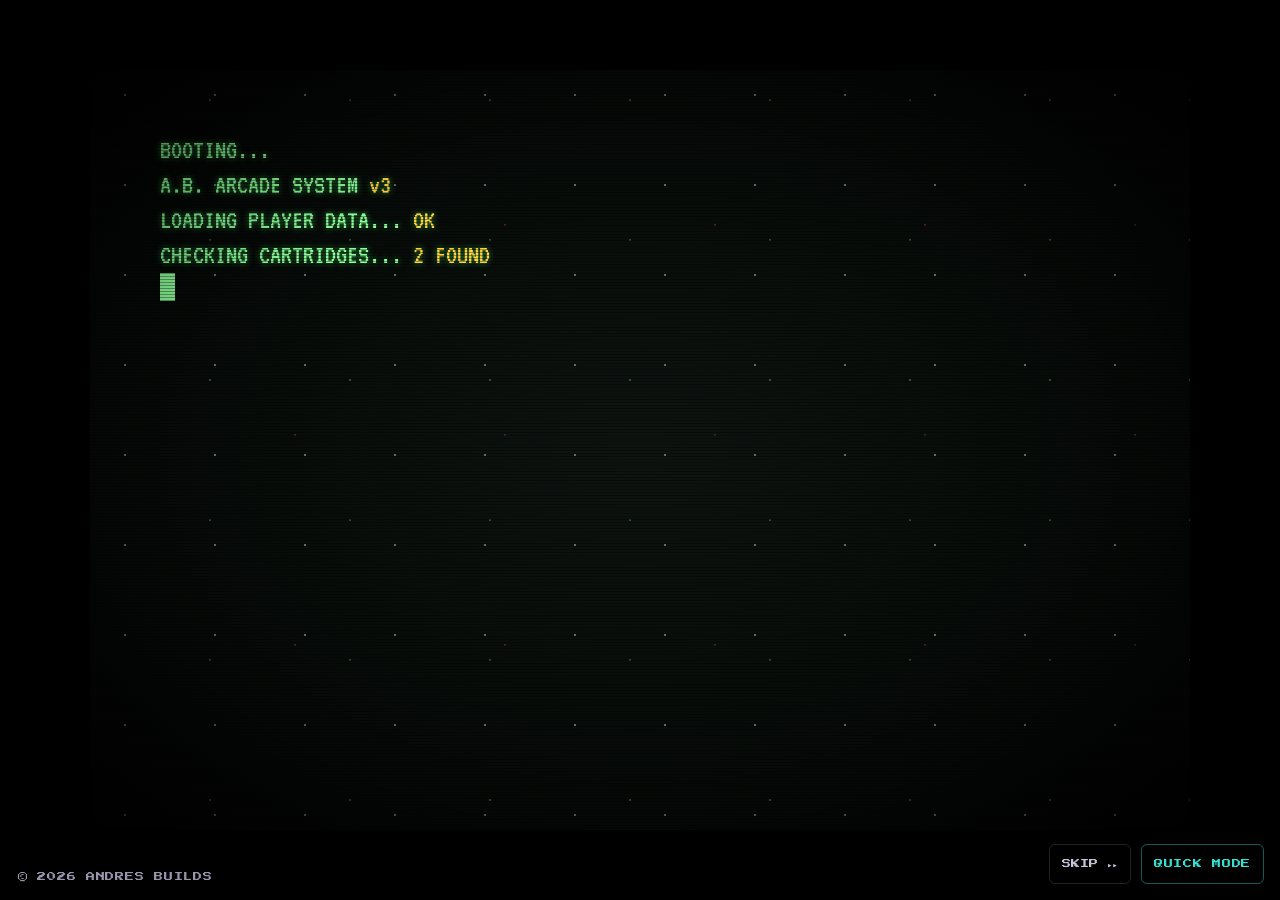
==== commit 603f3bd1: "Fix flickering lights on start; polish animations and graphics Bug: the lamp light cones used mix-bl" ====
--- a/index.html
+++ b/index.html
@@ -19,6 +19,8 @@
   <meta name="twitter:card" content="summary">
 
   <link rel="preload" href="assets/fonts/pressstart2p-latin.woff2" as="font" type="font/woff2" crossorigin>
+  <link rel="preload" href="assets/fonts/vt323-latin.woff2" as="font" type="font/woff2" crossorigin>
+  <link rel="preload" href="assets/fonts/spacegrotesk-latin.woff2" as="font" type="font/woff2" crossorigin>
   <link rel="stylesheet" href="css/fonts.css">
 
   <link rel="stylesheet" href="css/base.css">
--- a/css/base.css
+++ b/css/base.css
@@ -164,8 +164,17 @@
   border-radius: 6px;
   box-shadow: 0 10px 30px -10px #000, 0 0 24px -8px var(--t);
   font-family: var(--f-pixel); font-size: 10px; line-height: 1.7;
-  animation: toastIn 0.35s var(--ease-snap);
-}
+  position: relative; overflow: hidden;
+  animation: toastIn 0.5s cubic-bezier(0.34, 1.4, 0.64, 1);
+}
+.toast::after { /* time-left bar */
+  content: ''; position: absolute; left: 0; right: 0; bottom: 0; height: 2px;
+  background: var(--t); opacity: 0.7; transform-origin: left;
+  animation: toastTimer var(--ms, 3600ms) linear forwards;
+}
+@keyframes toastTimer { to { transform: scaleX(0); } }
+.toast--achievement .toast__title, .toast--secret .toast__title { animation: titleGlow 1.2s ease-out; }
+@keyframes titleGlow { from { text-shadow: 0 0 14px var(--t); } }
 .toast--coin { --t: var(--c-yellow); }
 .toast--secret { --t: var(--c-magenta); }
 .toast--achievement { --t: var(--c-cyan); }
@@ -174,8 +183,8 @@
 .toast__title { color: var(--t); }
 .toast__text { color: var(--ink-2); font-family: var(--f-body); font-size: 13px; margin-top: 4px; letter-spacing: 0; }
 .toast.is-leaving { animation: toastOut 0.3s forwards; }
-@keyframes toastIn { from { opacity: 0; transform: translateY(12px) scale(0.96); } }
-@keyframes toastOut { to { opacity: 0; transform: translateX(30px); } }
+@keyframes toastIn { from { opacity: 0; transform: translateX(40px) scale(0.94); } }
+@keyframes toastOut { to { opacity: 0; transform: translateX(40px) scale(0.96); } }
 
 /* ───────────────────────── COINS (collectibles) ───────────────────────── */
 .coin {
@@ -195,9 +204,17 @@
   animation: coinSpin 2.4s linear infinite;
 }
 .coin:hover .coin__face, .coin:focus-visible .coin__face { box-shadow: inset 0 0 0 2px #fff, 0 0 18px #ffd23f; }
-.coin.is-collected { pointer-events: none; animation: coinGet 0.6s var(--ease-out) forwards; }
+.coin.is-collected { pointer-events: none; }
+.coin.is-collected .coin__face { animation: coinGet 0.65s cubic-bezier(0.2, 0.8, 0.2, 1) forwards; }
+.coin.is-collected::before, .coin.is-collected::after { /* pickup burst */
+  content: ''; position: absolute; left: 50%; top: 50%; width: var(--s); height: var(--s); margin: calc(var(--s) / -2);
+  border-radius: 50%; border: 2px solid var(--c-yellow);
+  animation: coinRing 0.55s ease-out forwards;
+}
+.coin.is-collected::after { border-style: dotted; animation-delay: 0.08s; }
+@keyframes coinRing { from { transform: scale(0.6); opacity: 1; } to { transform: scale(3); opacity: 0; } }
 @keyframes coinSpin { 0% { transform: rotateY(0); } 100% { transform: rotateY(360deg); } }
-@keyframes coinGet { 30% { transform: translateY(-26px) scale(1.3); } 100% { transform: translateY(-50px) scale(0.4); opacity: 0; } }
+@keyframes coinGet { 35% { transform: translateY(-28px) scale(1.35) rotateY(540deg); filter: brightness(1.6); } 100% { transform: translateY(-54px) scale(0.3) rotateY(900deg); opacity: 0; } }
 
 /* ───────────────────────── DEV MODE ───────────────────────── */
 .dev-note {
--- a/css/boot.css
+++ b/css/boot.css
@@ -5,6 +5,15 @@
   background: #000;
   overflow: hidden;
 }
+.boot__stars { /* slow parallax starfield behind the title */
+  position: absolute; inset: -50%; pointer-events: none; opacity: 0.55;
+  background:
+    radial-gradient(circle, #ffffffb0 0 1px, transparent 1.5px) 0 0 / 90px 90px,
+    radial-gradient(circle, #8dff9a80 0 1px, transparent 1.5px) 40px 60px / 140px 140px,
+    radial-gradient(circle, #ff4fb880 0 1px, transparent 1.5px) 20px 10px / 210px 210px;
+}
+[data-fx='on'] .boot__stars { animation: drift 60s linear infinite; }
+@keyframes drift { to { transform: translate(90px, 140px); } }
 .boot__tube {
   position: relative;
   width: min(100vw, 1100px); height: min(100dvh, 760px);
@@ -18,16 +27,17 @@
 /* CRT turn-on: a bright line that opens vertically */
 .boot.is-powering .boot__tube { animation: crtOn 0.55s var(--ease-out) both; }
 @keyframes crtOn {
-  0% { transform: scale(0.002, 0.002); filter: brightness(8); }
-  35% { transform: scale(1, 0.006); filter: brightness(6); }
+  0% { transform: scale(0.004, 0.004); filter: brightness(3); opacity: 0.6; }
+  30% { transform: scale(1, 0.008); filter: brightness(2.6); opacity: 1; }
+  60% { transform: scale(1, 1.02); filter: brightness(1.3); }
   100% { transform: scale(1, 1); filter: brightness(1); }
 }
 .boot.is-leaving { animation: bootOut 0.5s var(--ease-out) forwards; }
 .boot.is-leaving .boot__tube { animation: crtOff 0.45s ease-in forwards; }
 @keyframes crtOff {
   0% { transform: scale(1, 1); filter: brightness(1); }
-  60% { transform: scale(1, 0.006); filter: brightness(5); }
-  100% { transform: scale(0, 0.002); filter: brightness(10); }
+  55% { transform: scale(1, 0.008); filter: brightness(2.2); }
+  100% { transform: scale(0, 0.004); filter: brightness(3); opacity: 0.4; }
 }
 @keyframes bootOut { 80% { opacity: 1; } to { opacity: 0; visibility: hidden; } }
 
@@ -41,9 +51,9 @@
 }
 [data-fx='on'] .crt-overlay::after {
   content: ''; position: absolute; inset: 0;
-  background: linear-gradient(#ffffff08, #ffffff00 30%);
+  background: linear-gradient(#ffffff00, #ffffff06 50%, #ffffff00);
   height: 30%;
-  animation: roll 7s linear infinite;
+  animation: roll 9s linear infinite;
 }
 @keyframes roll { from { transform: translateY(-100%); } to { transform: translateY(400%); } }
 
@@ -76,14 +86,20 @@
     -2px 0 0 #ff2d7a99, 2px 0 0 #2de1ff99,
     0 0 18px #ff4fb855, 0 6px 0 #4a1a7a;
 }
-.boot__brand span { display: block; color: var(--c-yellow); text-shadow: -2px 0 0 #ff2d7a88, 2px 0 0 #2de1ff88, 0 6px 0 #7a3b00; }
-[data-fx='on'] .boot__brand { animation: glitch 4.5s steps(1) infinite; }
-@keyframes glitch {
-  0%, 92%, 100% { transform: none; clip-path: none; }
-  93% { transform: translate(-3px, 1px); clip-path: inset(10% 0 55% 0); }
-  94% { transform: translate(3px, -1px); clip-path: inset(50% 0 20% 0); }
-  95% { transform: none; clip-path: none; }
+.boot__brand > span:last-child { display: block; color: var(--c-yellow); text-shadow: -2px 0 0 #ff2d7a88, 2px 0 0 #2de1ff88, 0 6px 0 #7a3b00; }
+.boot__brand > span, .boot__brand .l1 { display: block; }
+[data-fx='on'] .boot__brand .l1 { animation: brandDrop 0.8s cubic-bezier(0.34, 1.4, 0.64, 1) both; }
+[data-fx='on'] .boot__brand > span:last-child { animation: brandRise 0.8s cubic-bezier(0.34, 1.4, 0.64, 1) 0.12s both; }
+@keyframes brandDrop { from { opacity: 0; transform: translateY(-60%) scale(1.1); filter: blur(6px); } }
+@keyframes brandRise { from { opacity: 0; transform: translateY(60%) scale(1.1); filter: blur(6px); } }
+.boot__shine { /* light sweep across the logo */
+  position: absolute; inset: -10% -20%; pointer-events: none;
+  background: linear-gradient(105deg, transparent 40%, #ffffff30 50%, transparent 60%);
+  transform: translateX(-100%);
 }
+[data-fx='on'] .boot__shine { animation: shine 5s ease-in-out 1.2s infinite; }
+@keyframes shine { 0% { transform: translateX(-100%); } 30%, 100% { transform: translateX(100%); } }
+.boot__brand-wrap { position: relative; overflow: hidden; padding: 0.15em 0.3em; }
 .boot__tagline { font-family: var(--f-pixel); font-size: clamp(9px, 1.2vw, 12px); color: var(--c-cyan); letter-spacing: 0.12em; }
 .boot__player {
   display: grid; gap: 8px; margin-top: 10px;
@@ -99,7 +115,15 @@
   padding: 1.1em 1.8em;
   min-width: 260px;
 }
-.boot__coin-btn .blink-txt { animation: blink 1.1s steps(2, start) infinite; }
+.boot__coin-btn .blink-txt { animation: softPulse 1.6s ease-in-out infinite; }
+@keyframes softPulse { 50% { opacity: 0.35; } }
+[data-fx='on'] .boot__coin-btn { animation: ring 2s ease-out infinite; }
+@keyframes ring {
+  0% { box-shadow: 0 5px 0 color-mix(in srgb, var(--btn) 45%, #000), 0 0 0 0 color-mix(in srgb, var(--btn) 55%, transparent); }
+  70%, 100% { box-shadow: 0 5px 0 color-mix(in srgb, var(--btn) 45%, #000), 0 0 0 18px color-mix(in srgb, var(--btn) 0%, transparent); }
+}
+.boot__coin-btn.is-go { animation: goFlash 0.35s ease-out both; }
+@keyframes goFlash { 0% { filter: brightness(2.2); transform: translateY(4px); } 100% { filter: brightness(1); transform: translateY(0); } }
 .boot__credit { font-family: var(--f-pixel); font-size: 10px; color: var(--muted); letter-spacing: 0.1em; min-height: 1em; }
 
 /* coin drop into slot */
@@ -119,7 +143,10 @@
   content: ''; width: 6px; height: 22px; border-radius: 3px;
   background: #000; box-shadow: 0 0 10px #ff5a4f, inset 0 0 0 1px #ff5a4f88;
 }
+.boot__slot-plate::before { transition: box-shadow 0.4s ease; }
 .boot__slot.is-lit .boot__slot-plate::before { box-shadow: 0 0 16px var(--c-green), inset 0 0 0 1px var(--c-green); }
+.boot__slot.is-lit .boot__slot-plate { animation: slotFlash 0.5s ease-out; }
+@keyframes slotFlash { 0% { box-shadow: 0 0 0 0 #7dff6aaa, inset 0 -6px 12px #0008; } 100% { box-shadow: 0 0 0 16px #7dff6a00, inset 0 -6px 12px #0008; } }
 .boot__drop {
   position: absolute; top: -10px; left: 50%;
   width: 26px; height: 26px; margin-left: -13px; border-radius: 50%;
@@ -129,8 +156,10 @@
 }
 .boot__slot.is-dropping .boot__drop { animation: drop 0.55s cubic-bezier(0.5, 0, 0.9, 0.6) forwards; }
 @keyframes drop {
-  0% { opacity: 1; transform: translateY(-40px) rotateY(0); }
-  70% { opacity: 1; transform: translateY(26px) rotateY(540deg) scaleX(0.3); }
+  0% { opacity: 0; transform: translateY(-70px) rotateY(0); }
+  15% { opacity: 1; }
+  65% { transform: translateY(18px) rotateY(540deg) scaleX(0.35); }
+  78% { transform: translateY(10px) rotateY(600deg) scaleX(0.25); }
   100% { opacity: 0; transform: translateY(40px) rotateY(720deg) scaleX(0.1); }
 }
 
--- a/css/hub.css
+++ b/css/hub.css
@@ -1,79 +1,100 @@
 /* ═════════════════════════ ARCADE HUB (desktop/tablet) ═════════════════════════
    One scalable unit (--u) drives the whole scene so the room keeps its
-   proportions from laptop to ultrawide without turning into a grid. */
+   proportions from laptop to ultrawide without turning into a grid.
+
+   Lighting rule: no mix-blend-mode and no filters on animated parents.
+   Blend modes inside composited/animated layers re-rasterize differently
+   frame to frame in Chromium — that was the "flickering lights" bug. */
 
 .arcade {
   --u: min(1vw, 1.75vh, 17px);
   --horizon: 64%;
+  --ease-cam: cubic-bezier(0.7, 0, 0.2, 1);
+  --warm: 255 226 182;
   position: fixed; inset: 0;
   overflow: hidden;
   background: #06050a;
-  perspective: 1000px;
 }
 .room {
   position: absolute; inset: 0;
   transform-origin: 50% 50%;
-  transition: transform 0.65s cubic-bezier(0.65, 0, 0.25, 1), filter 0.65s;
-  will-change: transform;
-}
-.arcade.is-zoomed .room { filter: brightness(1.25) saturate(1.1); }
-.arcade.is-dim .room { filter: brightness(0.35) blur(2px); }
+  transition: transform 0.75s var(--ease-cam);
+}
+.arcade.is-zoomed .room { will-change: transform; }
 
 /* layers move with the pointer (parallax) */
-.layer { transform: translate3d(calc(var(--mx, 0) * var(--depth, 0) * 1px), calc(var(--my, 0) * var(--depth, 0) * 0.5px), 0); transition: transform 0.25s ease-out; }
+.layer {
+  transform: translate3d(calc(var(--mx, 0) * var(--depth, 0) * 1px), calc(var(--my, 0) * var(--depth, 0) * 0.4px), 0);
+  transition: transform 0.6s cubic-bezier(0.2, 0.7, 0.2, 1);
+}
 [data-fx='off'] .layer { transform: none; }
 
 /* ───────────── WALL ───────────── */
 .wall {
-  --depth: -6;
+  --depth: -5;
   position: absolute; left: -3%; right: -3%; top: 0; height: var(--horizon);
   background:
-    radial-gradient(ellipse 60% 55% at 50% 18%, #2a1840aa, transparent 70%),
-    repeating-linear-gradient(90deg, #ffffff06 0 2px, transparent 2px calc(var(--u) * 9)),
-    linear-gradient(#0c0a14, #171324 70%, #1b1629);
+    radial-gradient(ellipse 55% 50% at 50% 14%, #2b1844, transparent 70%),
+    repeating-linear-gradient(90deg, #ffffff05 0 1px, transparent 1px calc(var(--u) * 4.5), #00000022 calc(var(--u) * 4.5) calc(var(--u) * 4.6), transparent calc(var(--u) * 4.6) calc(var(--u) * 9)),
+    linear-gradient(#0b0913, #161221 62%, #1b1629);
+}
+.wall::before { /* acoustic panel band */
+  content: ''; position: absolute; left: 0; right: 0; top: 52%; height: calc(var(--u) * 0.5);
+  background: linear-gradient(#ffffff0c, #0000004d);
 }
 .wall::after { /* baseboard with a soft LED strip */
   content: ''; position: absolute; left: 0; right: 0; bottom: 0; height: calc(var(--u) * 1.6);
   background: linear-gradient(#2b2440, #0f0c18);
-  box-shadow: 0 -2px 0 #7b5cff55, 0 -10px 30px -6px #7b5cff44;
-}
-.wall__spot { /* light that each cabinet throws on the wall */
-  position: absolute; bottom: 0; width: calc(var(--u) * 18); height: 70%;
+  box-shadow: 0 -1px 0 #9b84ff66, 0 -12px 34px -8px #7b5cff55;
+}
+.wall__spot { /* light each cabinet throws on the wall behind it */
+  position: absolute; bottom: 0; width: calc(var(--u) * 20); height: 72%;
   translate: -50% 0;
-  background: radial-gradient(ellipse at 50% 85%, var(--accent) 0%, transparent 65%);
-  opacity: 0.13; transition: opacity 0.35s;
+  background: radial-gradient(ellipse 50% 60% at 50% 92%, color-mix(in srgb, var(--accent) 55%, transparent), transparent 70%);
+  opacity: 0.32;
+  transition: opacity 0.5s ease;
   pointer-events: none;
 }
-.wall__spot.is-hot { opacity: 0.32; }
-
+.wall__spot.is-hot { opacity: 0.75; }
+
+/* neon sign on an acrylic plate */
 .neon {
-  position: absolute; left: 50%; top: 8.5%; translate: -50% 0;
-  display: grid; justify-items: center; gap: calc(var(--u) * 1.2);
+  position: absolute; left: 50%; top: 9.5%; translate: -50% 0;
+  display: grid; justify-items: center; gap: calc(var(--u) * 1.3);
   text-align: center;
 }
+.neon__plate {
+  position: relative;
+  padding: calc(var(--u) * 1.1) calc(var(--u) * 2.4);
+  border-radius: calc(var(--u) * 0.8);
+  background: linear-gradient(160deg, #ffffff0d, #ffffff03 40%, #00000030), #0a0712cc;
+  box-shadow: inset 0 0 0 1px #ffffff14, 0 calc(var(--u) * 1.2) calc(var(--u) * 2.5) -1em #000, 0 0 calc(var(--u) * 6) -1em #ff4fb866;
+}
+.neon__screw { position: absolute; width: 5px; height: 5px; border-radius: 50%; background: radial-gradient(circle at 35% 35%, #ddd, #555); }
+.neon__screw:nth-child(1) { left: 8px; top: 8px; } .neon__screw:nth-child(2) { right: 8px; top: 8px; }
+.neon__screw:nth-child(3) { left: 8px; bottom: 8px; } .neon__screw:nth-child(4) { right: 8px; bottom: 8px; }
 .neon__sign {
   font-family: var(--f-pixel);
   font-size: calc(var(--u) * 2.3);
-  letter-spacing: 0.04em;
-  color: #fff3fb;
-  text-shadow: 0 0 2px #fff, 0 0 8px #ff4fb8, 0 0 22px #ff4fb8cc, 0 0 46px #ff4fb877;
-  padding: calc(var(--u) * 1) calc(var(--u) * 2.2);
-  border: 2px solid #ff4fb833; border-radius: 10px;
-  background: #0b0812aa;
-}
-[data-fx='on'] .neon__sign .flick { animation: neonFlick 6s infinite; }
-@keyframes neonFlick { 0%, 18%, 22%, 62%, 64%, 100% { opacity: 1; } 20%, 63% { opacity: 0.35; } }
+  letter-spacing: 0.04em; white-space: nowrap;
+  color: #fff4fb;
+  text-shadow: 0 0 1px #fff, 0 0 6px #ff6ac6, 0 0 16px #ff4fb8, 0 0 34px #ff4fb899;
+}
+.neon__sign span { display: inline-block; }
+.neon__gap { width: 0.6em; }
+
 .led-board {
   position: relative;
-  padding: calc(var(--u) * 0.7) calc(var(--u) * 2);
+  padding: calc(var(--u) * 0.75) calc(var(--u) * 2);
   background: #0a0806;
   border: 3px solid #2d241a; border-radius: 6px;
-  box-shadow: inset 0 0 18px #000, 0 6px 18px -8px #000;
+  box-shadow: inset 0 0 18px #000, 0 8px 20px -10px #000;
 }
 .led-board p {
   font-family: var(--f-crt); font-size: calc(var(--u) * 2.1); line-height: 1; letter-spacing: 0.1em; white-space: nowrap;
   color: var(--c-amber); text-shadow: 0 0 6px #ffb547bb;
 }
+.led-board p span { display: inline-block; }
 .led-board::after { /* dot-matrix mask */
   content: ''; position: absolute; inset: 0; pointer-events: none;
   background: radial-gradient(circle, transparent 45%, #0a0806 52%) 0 0 / 3px 3px;
@@ -84,12 +105,16 @@
 .poster {
   position: absolute;
   border-radius: 3px;
-  box-shadow: 0 10px 24px -8px #000c, inset 0 0 0 1px #ffffff14;
+  box-shadow: 0 12px 26px -10px #000d, inset 0 0 0 1px #ffffff14;
   transform: rotate(var(--r, 0deg));
 }
 .poster::before { /* tape */
   content: ''; position: absolute; top: -7px; left: 50%; width: 38%; height: 12px; translate: -50% 0;
   background: #e8dcc088; transform: rotate(-3deg);
+}
+.poster::after { /* paper sheen */
+  content: ''; position: absolute; inset: 0; border-radius: inherit; pointer-events: none;
+  background: linear-gradient(115deg, #ffffff14 0%, transparent 35%, transparent 70%, #00000033);
 }
 .poster--bbfr {
   --r: -2deg; left: 5%; top: 9%;
@@ -111,9 +136,9 @@
   padding: calc(var(--u) * 1);
   background: #050409; border: 3px solid #26213a; border-radius: 6px;
   font-family: var(--f-pixel); font-size: calc(var(--u) * 0.6); line-height: 2.2;
-  box-shadow: 0 0 0 1px #000, 0 10px 24px -10px #000;
-}
-.scoreboard h2 { font-size: 1em; color: var(--c-red); text-align: center; margin-bottom: 0.4em; }
+  box-shadow: 0 0 0 1px #000, 0 12px 26px -12px #000, inset 0 0 20px #ff5a4f10;
+}
+.scoreboard h2 { font-size: 1em; color: var(--c-red); text-align: center; margin-bottom: 0.4em; text-shadow: 0 0 6px #ff5a4f88; }
 .scoreboard ol { list-style: none; padding: 0; margin: 0; }
 .scoreboard li { display: grid; grid-template-columns: 4em 4.5em 1fr; color: var(--ink-2); }
 .scoreboard li:first-child { color: var(--c-yellow); }
@@ -126,15 +151,15 @@
   font-family: var(--f-pixel); font-size: calc(var(--u) * 0.66); text-align: center; line-height: 1.8; color: #fff1d6;
   overflow: hidden;
 }
-.poster--gdl::after { /* pixel sun */
-  content: ''; position: absolute; left: 50%; top: 14%; width: 34%; aspect-ratio: 1; translate: -50% 0;
-  background: #ffe066; border-radius: 50%;
-  box-shadow: 0 0 0 4px #ffd23f55;
-  clip-path: polygon(0 0, 100% 0, 100% 72%, 0 72%);
+.poster--gdl > span { position: relative; z-index: 1; }
+.poster--gdl::after {
+  background:
+    radial-gradient(circle at 50% 100%, #ffe066 0 50%, transparent 51%) 50% 12% / 34% 24% no-repeat,
+    linear-gradient(115deg, #ffffff14 0%, transparent 35%);
 }
 .poster--gdl b { display: block; font-size: 2em; color: #fff; }
 .sign-small {
-  position: absolute; right: 5.5%; top: 30%;
+  position: absolute; right: 5.5%; top: 31%;
   padding: calc(var(--u) * 0.6) calc(var(--u) * 0.9);
   background: #e9e3d4; color: #2a2234; border-radius: 3px;
   font-family: var(--f-pixel); font-size: calc(var(--u) * 0.6); line-height: 1.8; text-align: center;
@@ -148,66 +173,100 @@
   width: calc(var(--u) * 10); height: calc(var(--u) * 14.5);
   border-radius: 4px 4px 0 0;
   background:
-    linear-gradient(90deg, #0000 0 82%, #0003 82%),
+    linear-gradient(90deg, #ffffff08, transparent 20%, transparent 82%, #0004 82%),
     linear-gradient(#2c2738, #221d2e);
   border: 3px solid #3b3450; border-bottom: 0;
   display: grid; justify-items: center; align-content: start; gap: 8px; padding-top: calc(var(--u) * 1.4);
   font-family: var(--f-pixel); font-size: calc(var(--u) * 0.7); color: var(--muted); text-align: center; line-height: 1.7;
-  transition: box-shadow 0.3s, border-color 0.3s;
-}
+  transition: box-shadow 0.4s, border-color 0.4s, transform 0.3s var(--ease-out);
+}
+.door__window { width: 46%; height: calc(var(--u) * 1.2); border-radius: 2px; background: #0b0910; box-shadow: inset 0 0 0 2px #3b3450; }
 .door__plate { padding: 4px 8px; background: #c9c3b0; color: #1b1525; border-radius: 2px; }
 .door__lock { font-size: calc(var(--u) * 1.6); filter: grayscale(1); }
-.door__knob { position: absolute; right: 12%; top: 58%; width: 9px; height: 9px; border-radius: 50%; background: #b9a46a; }
+.door__knob { position: absolute; right: 12%; top: 58%; width: 9px; height: 9px; border-radius: 50%; background: radial-gradient(circle at 35% 35%, #fff2c0, #a08a4a); }
 .door.is-open { border-color: var(--c-yellow); box-shadow: 0 0 30px -4px #ffd23faa, inset 0 0 40px -12px #ffd23f; color: var(--c-yellow); }
+.door.is-open .door__window { background: linear-gradient(#ffd23f, #ff9f43); box-shadow: 0 0 16px #ffd23f; }
 .door.is-open .door__lock { filter: none; }
-.door.is-open::after {
-  content: ''; position: absolute; inset: 0;
-  background: linear-gradient(90deg, #ffd23f22, #0000 60%);
-  pointer-events: none;
-}
+.door.is-open:hover { transform: translateY(-2px); }
 .door:not(.is-open) { cursor: not-allowed; }
-
-/* ───────────── CEILING LIGHTS ───────────── */
-.lamp {
-  position: absolute; top: 0; translate: -50% 0; width: calc(var(--u) * 6);
-  pointer-events: none;
-}
-.lamp__cord { width: 2px; height: calc(var(--u) * 3); margin: 0 auto; background: #2a2533; }
-.lamp__shade {
-  width: 100%; height: calc(var(--u) * 2.2);
-  background: linear-gradient(#3a3347, #1d1926);
-  clip-path: polygon(22% 0, 78% 0, 100% 100%, 0 100%);
-  border-bottom: 3px solid #ffe7b8;
-}
-.lamp__cone {
-  position: absolute; top: calc(var(--u) * 5.2); left: 50%; translate: -50% 0;
-  width: calc(var(--u) * 34); height: calc(var(--u) * 52);
-  background: linear-gradient(#ffe8c21c, #ffe8c205 70%, transparent);
-  clip-path: polygon(44% 0, 56% 0, 100% 100%, 0 100%);
-  mix-blend-mode: screen;
-}
+.dev-note--hub { position: absolute; left: 50%; top: 42%; translate: -50% 0; white-space: nowrap; }
+
+/* ───────────── CEILING + LIGHT ───────────── */
+.ceiling { --depth: -3; position: absolute; left: 0; right: 0; top: 0; height: calc(var(--u) * 6); pointer-events: none; }
+.ceiling__rail { position: absolute; left: 8%; right: 8%; top: calc(var(--u) * 2.6); height: calc(var(--u) * 0.45); border-radius: 4px; background: linear-gradient(#3a3447, #19161f); box-shadow: 0 4px 10px #0008; }
+.fixture {
+  position: absolute; top: calc(var(--u) * 2.6); translate: -50% 0;
+  width: calc(var(--u) * 2.2); height: calc(var(--u) * 2.6);
+  border-radius: 3px 3px 40% 40%;
+  background: linear-gradient(90deg, #1b1822, #4a4358 45%, #1b1822);
+  box-shadow: 0 4px 8px #0009;
+}
+.fixture i { /* lens */
+  position: absolute; left: 12%; right: 12%; bottom: -2px; height: 30%;
+  border-radius: 50%;
+  background: radial-gradient(ellipse at 50% 30%, #fff, rgb(var(--warm)) 45%, rgb(var(--warm) / 0) 75%);
+  box-shadow: 0 0 calc(var(--u) * 1.2) rgb(var(--warm) / 0.9), 0 0 calc(var(--u) * 3) rgb(var(--warm) / 0.4);
+}
+.beams { position: absolute; inset: 0; pointer-events: none; }
+.beam {
+  position: absolute; top: calc(var(--u) * 5.1); bottom: 9%;
+  width: calc(var(--u) * 44); translate: -50% 0;
+  background: conic-gradient(from 161deg at 50% 0%,
+    rgb(var(--warm) / 0) 0deg, rgb(var(--warm) / 0.05) 8deg, rgb(var(--warm) / 0.085) 19deg,
+    rgb(var(--warm) / 0.05) 30deg, rgb(var(--warm) / 0) 38deg);
+  -webkit-mask-image: linear-gradient(#000, #000a 55%, transparent);
+          mask-image: linear-gradient(#000, #000a 55%, transparent);
+}
+.floor-pools { position: absolute; inset: 0; pointer-events: none; }
+.pool {
+  position: absolute; top: 80%; translate: -50% -50%;
+  width: calc(var(--u) * 34); height: calc(var(--u) * 7);
+  background: radial-gradient(ellipse at center, rgb(var(--warm) / 0.13), transparent 70%);
+}
+.dust { position: absolute; inset: 0; pointer-events: none; }
+.dust i {
+  position: absolute; width: var(--s); height: var(--s); border-radius: 50%;
+  background: rgb(var(--warm)); opacity: 0;
+  animation: dust var(--d) linear infinite;
+}
+@keyframes dust {
+  0% { transform: translate(0, 0); opacity: 0; }
+  20% { opacity: 0.45; }
+  80% { opacity: 0.3; }
+  100% { transform: translate(14px, -46px); opacity: 0; }
+}
+[data-fx='off'] .dust { display: none; }
 
 /* ───────────── FLOOR (arcade carpet) ───────────── */
 .floor {
   position: absolute; left: -40%; right: -40%; top: var(--horizon); height: 120%;
   transform-origin: 50% 0;
-  transform: rotateX(62deg);
+  transform: perspective(1000px) rotateX(62deg);
   background-color: #0d0a17;
   background-image:
     radial-gradient(ellipse 30% 22% at 50% 0%, #7b5cff26, transparent),
     url("data:image/svg+xml,%3Csvg xmlns='http://www.w3.org/2000/svg' width='120' height='120' viewBox='0 0 120 120'%3E%3Cg fill='none' stroke-width='3' stroke-linecap='round'%3E%3Cpath d='M10 20q10-12 20 0t20 0' stroke='%23ff4fb8' opacity='.35'/%3E%3Cpath d='M70 70l12 0 -6 -11z' stroke='%2335e0d0' opacity='.3'/%3E%3Ccircle cx='95' cy='25' r='5' stroke='%23ffd23f' opacity='.3'/%3E%3Cpath d='M20 90l8 8m0-8l-8 8' stroke='%237dff6a' opacity='.25'/%3E%3Cpath d='M55 105q8-8 16 0' stroke='%234f8bff' opacity='.3'/%3E%3C/g%3E%3C/svg%3E");
   background-size: auto, calc(var(--u) * 9) calc(var(--u) * 9);
 }
-.floor-shade { /* depth fog near the wall + darker foreground edge */
+.floor-shade {
   position: absolute; left: 0; right: 0; top: var(--horizon); bottom: 0;
-  background: linear-gradient(#06050ae6, #06050a40 30%, #06050a00 60%, #06050a99);
+  background: linear-gradient(#06050ae6, #06050a40 30%, #06050a00 60%, #06050aa6);
   pointer-events: none;
 }
-.cables { position: absolute; left: 0; right: 0; top: calc(var(--horizon) - 1%); height: 14%; width: 100%; pointer-events: none; opacity: 0.85; }
+.cables { position: absolute; left: 0; right: 0; top: calc(var(--horizon) - 1%); height: 14%; width: 100%; pointer-events: none; }
+.cables path { fill: none; stroke: #0a0910; stroke-width: 5; }
+
+/* ───────────── FOREGROUND (out-of-focus stools give depth) ───────────── */
+.foreground { --depth: 22; position: absolute; inset: 0; pointer-events: none; }
+.stool { position: absolute; bottom: -9%; width: calc(var(--u) * 13); fill: #040307; filter: blur(4px); }
+.stool--l { left: -5.5%; }
+.stool--r { right: -5.5%; }
+.vignette { position: absolute; inset: 0; pointer-events: none; background: radial-gradient(ellipse 75% 70% at 50% 48%, transparent 55%, #000000c4 100%); }
+.darkness { position: absolute; inset: 0; pointer-events: none; background: #030207; opacity: 0; }
 
 /* ───────────── CABINET ROW ───────────── */
 .cabinets {
-  --depth: 10;
+  --depth: 9;
   position: absolute; left: 0; right: 0; bottom: 8.5vh;
   display: flex; justify-content: center; align-items: flex-end;
   gap: calc(var(--u) * 2);
@@ -216,6 +275,7 @@
 .cab-slot {
   --cw: calc(var(--u) * 11);
   --ch: calc(var(--u) * 28);
+  --lift: 0px;
   position: relative;
   display: grid; justify-items: center;
 }
@@ -223,71 +283,92 @@
 .cab-slot[data-model='tall'] { --ch: calc(var(--u) * 30); --cw: calc(var(--u) * 10.5); }
 .cab-slot[data-model='candy'] { --ch: calc(var(--u) * 25); }
 .cab-slot[data-model='broken'] { --ch: calc(var(--u) * 26.5); }
+.cab-slot.is-hot { --lift: calc(var(--u) * -0.6); }
 
 .floor-glow {
   position: absolute; left: 50%; bottom: calc(var(--u) * -2.6);
-  width: calc(var(--cw) * 2.1); height: calc(var(--u) * 6);
+  width: calc(var(--cw) * 2.2); height: calc(var(--u) * 6);
   translate: -50% 0;
-  background: radial-gradient(ellipse at center, var(--accent) 0%, transparent 68%);
-  opacity: 0.32; filter: blur(4px);
-  transition: opacity 0.35s, transform 0.35s;
+  background: radial-gradient(ellipse at center, color-mix(in srgb, var(--accent) 80%, transparent) 0%, transparent 68%);
+  opacity: 0.35;
+  transition: opacity 0.5s ease, transform 0.5s ease;
   pointer-events: none;
 }
-.cab-slot.is-hot .floor-glow { opacity: 0.75; transform: scaleX(1.12); }
+.cab-slot.is-hot .floor-glow { opacity: 0.85; transform: scaleX(1.15); }
+.cab-reflect { /* glossy floor reflection */
+  position: absolute; left: 50%; top: 100%; translate: -50% 0;
+  width: calc(var(--cw) * 0.96); height: calc(var(--ch) * 0.3);
+  background: linear-gradient(color-mix(in srgb, var(--accent) 30%, #0d0b14), transparent 85%);
+  -webkit-mask-image: linear-gradient(#000a, transparent);
+          mask-image: linear-gradient(#000a, transparent);
+  transform: perspective(300px) rotateX(55deg); transform-origin: 50% 0;
+  opacity: 0.45;
+  transition: opacity 0.5s ease;
+  pointer-events: none;
+}
+.cab-slot.is-hot .cab-reflect { opacity: 0.8; }
 .cab-plate {
   position: absolute; top: calc(100% + var(--u) * 1.1); left: 50%; translate: -50% 0;
   white-space: nowrap; text-align: center;
   font-size: max(12px, calc(var(--u) * 0.95)); color: var(--ink-2);
-  transition: color 0.2s;
+  transition: color 0.3s, transform 0.3s var(--ease-out);
   pointer-events: none;
 }
-.cab-slot.is-hot .cab-plate { color: var(--ink); }
+.cab-slot.is-hot .cab-plate { color: var(--ink); transform: translateY(-2px); }
 
 .cab {
   position: relative;
   display: block;
   width: var(--cw); height: var(--ch);
   text-align: left;
-  transform: translateY(0);
-  transition: transform 0.3s var(--ease-out);
+  transform: perspective(calc(var(--u) * 70)) translateY(var(--lift)) rotateX(var(--rx, 0deg)) rotateY(var(--ry, 0deg));
+  transition: transform 0.45s cubic-bezier(0.2, 0.8, 0.2, 1);
   -webkit-tap-highlight-color: transparent;
 }
-.cab:focus-visible { outline-offset: 8px; border-radius: 6px; }
-.cab-slot.is-hot .cab { transform: translateY(calc(var(--u) * -0.5)); }
-.cab-slot.is-hot.is-pressing .cab { transform: translateY(calc(var(--u) * 0.15)) scale(0.99); transition-duration: 0.08s; }
+.cab:focus-visible { outline-offset: 10px; border-radius: 8px; }
+.cab-slot.is-pressing .cab { transform: perspective(calc(var(--u) * 70)) translateY(calc(var(--u) * 0.15)) scale(0.985) rotateX(var(--rx, 0deg)) rotateY(var(--ry, 0deg)); transition-duration: 0.1s; }
 
 /* side face — width grows with distance from the center (true-ish perspective) */
 .cab__side {
   position: absolute; top: 2%; bottom: 0; width: var(--side-w, 0px);
-  background: linear-gradient(90deg, #0b0a10, color-mix(in srgb, var(--trim) 35%, #0c0b12));
-  clip-path: polygon(0 7%, 100% 0, 100% 100%, 0 97%);
+  overflow: hidden;
 }
 .cab-slot[data-side='right'] .cab__side { right: 100%; clip-path: polygon(0 7%, 100% 0, 100% 100%, 0 97%); background: linear-gradient(90deg, color-mix(in srgb, var(--trim) 22%, #08070c), color-mix(in srgb, var(--trim) 40%, #12101a)); }
 .cab-slot[data-side='left'] .cab__side { left: 100%; clip-path: polygon(0 0, 100% 7%, 100% 97%, 0 100%); background: linear-gradient(90deg, color-mix(in srgb, var(--trim) 40%, #12101a), color-mix(in srgb, var(--trim) 22%, #08070c)); }
 .cab__side::after { /* side art stripe */
   content: ''; position: absolute; left: 0; right: 0; top: 46%; height: 14%;
   background: linear-gradient(var(--accent), var(--trim));
-  opacity: 0.55; transform: skewY(-18deg);
+  opacity: 0.6; transform: skewY(-18deg);
 }
 
 .cab__body {
   position: absolute; inset: 0;
   display: grid;
-  grid-template-rows: calc(var(--u) * 0.7) calc(var(--u) * 3.4) calc(var(--u) * 10.8) calc(var(--u) * 3.3) 1fr;
+  grid-template-rows: calc(var(--u) * 0.7) calc(var(--u) * 3.4) calc(var(--u) * 10.8) calc(var(--u) * 3.3) 1fr calc(var(--u) * 0.9);
   background:
-    linear-gradient(90deg, #ffffff0a, #0000 12%, #0000 88%, #00000040),
-    linear-gradient(#1a1724, #110f19);
+    linear-gradient(90deg, #ffffff12, #ffffff04 6%, #0000 14%, #0000 86%, #00000055),
+    linear-gradient(#1b1826, #100e18);
   border-left: calc(var(--u) * 0.32) solid var(--accent);
   border-right: calc(var(--u) * 0.32) solid var(--accent);
   border-radius: 4px 4px 2px 2px;
   box-shadow:
-    0 0 calc(var(--u) * 0.8) -2px var(--accent),
+    0 0 calc(var(--u) * 0.9) -2px var(--accent),
+    inset calc(var(--u) * 0.15) 0 0 #ffffff22, inset calc(var(--u) * -0.15) 0 0 #00000066,
     0 calc(var(--u) * 2) calc(var(--u) * 3) -1.5em #000;
-  transition: box-shadow 0.3s, border-color 0.3s;
-}
-.cab-slot.is-hot .cab__body { box-shadow: 0 0 calc(var(--u) * 2) 0 color-mix(in srgb, var(--accent) 70%, transparent), 0 calc(var(--u) * 2) calc(var(--u) * 3) -1.5em #000; }
-
-.cab__cap { background: linear-gradient(#2c283a, #15131d); border-radius: 4px 4px 0 0; }
+  transition: box-shadow 0.5s ease;
+}
+.cab-slot.is-hot .cab__body {
+  box-shadow:
+    0 0 calc(var(--u) * 2.4) 0 color-mix(in srgb, var(--accent) 65%, transparent),
+    inset calc(var(--u) * 0.15) 0 0 #ffffff33, inset calc(var(--u) * -0.15) 0 0 #00000066,
+    0 calc(var(--u) * 2.6) calc(var(--u) * 3.4) -1.4em #000;
+}
+.cab__body::after { /* T-molding specular line */
+  content: ''; position: absolute; inset: 0; pointer-events: none; border-radius: inherit;
+  background: linear-gradient(90deg, #ffffff40 0 1px, transparent 1px calc(100% - 1px), #ffffff22 calc(100% - 1px));
+}
+
+.cab__cap { background: linear-gradient(#34304a, #15131d); border-radius: 4px 4px 0 0; }
 
 .cab__marquee {
   position: relative;
@@ -297,52 +378,64 @@
   background: linear-gradient(color-mix(in srgb, var(--accent) 35%, #0b0911), color-mix(in srgb, var(--accent) 12%, #07060b));
   border-top: 2px solid #ffffff22; border-bottom: 2px solid #000;
 }
+.cab__marquee-light { /* backlight bloom */
+  position: absolute; inset: 0;
+  background: radial-gradient(ellipse at 50% 120%, var(--accent), transparent 70%);
+  opacity: 0.45; transition: opacity 0.5s ease;
+}
+.cab__marquee::after { /* plexiglass sheen */
+  content: ''; position: absolute; inset: 0;
+  background: linear-gradient(170deg, #ffffff26 0 22%, transparent 40%);
+}
+.cab-slot.is-hot .cab__marquee-light { opacity: 1; }
 .cab__marquee-text {
   position: relative; z-index: 1;
   font-family: var(--f-pixel); font-size: calc(var(--u) * 0.6); letter-spacing: 0.02em; white-space: nowrap;
   color: #fff;
   text-shadow: 0 0 6px var(--accent), 0 2px 0 #000;
-}
-.cab__marquee::before { /* backlight bloom */
-  content: ''; position: absolute; inset: 0;
-  background: radial-gradient(ellipse at 50% 120%, var(--accent), transparent 70%);
-  opacity: 0.45; transition: opacity 0.3s;
-}
-.cab-slot.is-hot .cab__marquee::before { opacity: 0.9; }
-[data-fx='on'] .cab-slot.is-hot .cab__marquee-text { animation: marqueeOn 0.35s steps(3); }
-@keyframes marqueeOn { 0% { opacity: 0.3; } 50% { opacity: 1; } 70% { opacity: 0.5; } 100% { opacity: 1; } }
+  transition: text-shadow 0.5s ease;
+}
+.cab-slot.is-hot .cab__marquee-text { text-shadow: 0 0 4px #fff, 0 0 12px var(--accent), 0 2px 0 #000; }
 
 .cab__bezel {
   position: relative;
-  margin: calc(var(--u) * 0.5) calc(var(--u) * 0.6) calc(var(--u) * 0.2);
-  padding: calc(var(--u) * 0.7);
-  background: linear-gradient(#08070c, #15131c);
+  margin: calc(var(--u) * 0.45) calc(var(--u) * 0.6) calc(var(--u) * 0.2);
+  padding: calc(var(--u) * 1.1) calc(var(--u) * 0.7) calc(var(--u) * 0.7);
+  background: linear-gradient(#08070c, #16141d);
   border-radius: 6px;
   box-shadow: inset 0 0 0 2px #000, inset 0 2px 0 3px #ffffff0d;
+}
+.cab__speaker {
+  position: absolute; left: 50%; top: calc(var(--u) * 0.35); translate: -50% 0;
+  width: 42%; height: calc(var(--u) * 0.4);
+  background: repeating-linear-gradient(90deg, #000 0 2px, transparent 2px 5px);
+  opacity: 0.9;
 }
 .cab__screen {
   position: relative; display: block; height: 100%;
   overflow: hidden;
   border-radius: 12% / 10%;
-  background: radial-gradient(ellipse at 50% 45%, color-mix(in srgb, var(--accent) 18%, #06070a), #030305 80%);
+  background: radial-gradient(ellipse at 50% 45%, color-mix(in srgb, var(--accent) 20%, #06070a), #030305 80%);
   box-shadow: inset 0 0 calc(var(--u) * 1.6) #000, inset 0 0 calc(var(--u) * 3) color-mix(in srgb, var(--accent) 22%, transparent);
   color: var(--accent);
   font-family: var(--f-pixel); font-size: calc(var(--u) * 0.48); line-height: 1.9;
-  filter: brightness(0.82) saturate(0.85);
-  transition: filter 0.3s;
-}
-.cab__screen::after { /* scanlines + glass glare */
-  content: ''; position: absolute; inset: 0; pointer-events: none;
+}
+.cab__content { position: absolute; inset: 0; opacity: 0.82; transition: opacity 0.5s ease; transform-origin: 50% 50%; }
+.cab-slot.is-hot .cab__content { opacity: 1; }
+.cab__glass { /* curved glass: scanlines, glare, lamp reflection */
+  position: absolute; inset: 0; pointer-events: none; border-radius: inherit;
   background:
-    linear-gradient(125deg, #ffffff1a 0 18%, transparent 30%),
-    repeating-linear-gradient(#0000 0 2px, #0000004d 2px 3px);
-}
-.cab-slot.is-hot .cab__screen { filter: brightness(1.25) saturate(1.15); }
+    radial-gradient(ellipse 30% 9% at 30% 9%, #ffffff30, transparent 70%),
+    linear-gradient(125deg, #ffffff1c 0 16%, transparent 30%),
+    repeating-linear-gradient(#0000 0 2px, #0000004d 2px 3px),
+    radial-gradient(ellipse at center, transparent 60%, #00000080 100%);
+}
+.cab-slot.is-hot .cab__screen { box-shadow: inset 0 0 calc(var(--u) * 1.6) #000, inset 0 0 calc(var(--u) * 3) color-mix(in srgb, var(--accent) 38%, transparent), 0 0 calc(var(--u) * 1.5) color-mix(in srgb, var(--accent) 45%, transparent); }
 
 .cab__deck {
   position: relative;
   margin: 0 calc(var(--u) * -1.1);
-  background: linear-gradient(#2d2840, #17141f 70%);
+  background: linear-gradient(#302b44, #17141f 70%);
   clip-path: polygon(6% 0, 94% 0, 100% 100%, 0 100%);
   border-bottom: calc(var(--u) * 0.35) solid color-mix(in srgb, var(--accent) 60%, #000);
   display: flex; align-items: center; justify-content: center; gap: calc(var(--u) * 1.3);
@@ -352,6 +445,13 @@
   background: linear-gradient(90deg, var(--trim), var(--accent));
   opacity: 0.55;
 }
+.cab__spill { /* screen light falling on the control panel */
+  position: absolute; inset: 0;
+  background: radial-gradient(ellipse 60% 90% at 50% 0%, color-mix(in srgb, var(--accent) 45%, transparent), transparent 70%);
+  opacity: 0.35; transition: opacity 0.5s ease;
+  pointer-events: none;
+}
+.cab-slot.is-hot .cab__spill { opacity: 0.8; }
 .joy { position: relative; width: calc(var(--u) * 1.6); height: calc(var(--u) * 2.4); }
 .joy::before { /* base */
   content: ''; position: absolute; left: 0; right: 0; bottom: 6%; height: 30%;
@@ -361,22 +461,22 @@
   position: absolute; left: 50%; bottom: 20%; width: 18%; height: 55%; translate: -50% 0;
   background: linear-gradient(90deg, #888, #ddd, #777);
   transform-origin: 50% 100%;
-  transition: transform 0.2s var(--ease-snap);
+  transition: transform 0.35s var(--ease-snap);
 }
 .joy__stick::after { /* ball top */
   content: ''; position: absolute; left: 50%; top: -55%; width: calc(var(--u) * 1.15); aspect-ratio: 1; translate: -50% 0;
   border-radius: 50%;
-  background: radial-gradient(circle at 35% 30%, #fff8, var(--ball, var(--c-red)) 40%, color-mix(in srgb, var(--ball, var(--c-red)) 60%, #000));
-}
-[data-fx='on'] .cab-slot.is-hot .joy__stick { animation: wiggle 0.9s ease-in-out infinite; }
-@keyframes wiggle { 25% { transform: rotate(-16deg); } 75% { transform: rotate(14deg); } }
+  background: radial-gradient(circle at 35% 30%, #fff9, var(--ball, var(--c-red)) 40%, color-mix(in srgb, var(--ball, var(--c-red)) 60%, #000));
+}
+[data-fx='on'] .cab-slot.is-hot .joy__stick { animation: wiggle 1.6s ease-in-out infinite; }
+@keyframes wiggle { 0%, 100% { transform: rotate(0); } 25% { transform: rotate(-14deg); } 60% { transform: rotate(11deg); } }
 .btns { display: grid; grid-auto-flow: column; grid-template-rows: repeat(2, auto); gap: calc(var(--u) * 0.32) calc(var(--u) * 0.42); }
 .btns[data-n='2'], .btns[data-n='3'] { grid-template-rows: auto; }
 .btns i {
   display: block; width: calc(var(--u) * 0.85); aspect-ratio: 1; border-radius: 50%;
   background: radial-gradient(circle at 35% 30%, #fff9, var(--b, var(--accent)) 45%, color-mix(in srgb, var(--b, var(--accent)) 50%, #000));
   box-shadow: 0 2px 0 #000;
-  transition: transform 0.08s, box-shadow 0.08s, filter 0.2s;
+  transition: transform 0.1s, box-shadow 0.1s, filter 0.4s;
 }
 .btns i:nth-child(2n) { --b: var(--trim); }
 .cab-slot.is-hot .btns i { filter: brightness(1.3) drop-shadow(0 0 4px var(--accent)); }
@@ -384,85 +484,97 @@
 
 .cab__kick {
   position: relative;
-  display: grid; place-items: center;
+  display: grid; place-items: center; align-content: center; gap: calc(var(--u) * 0.6);
   background:
     linear-gradient(115deg, transparent 0 58%, color-mix(in srgb, var(--accent) 35%, transparent) 58% 63%, transparent 63% 68%, color-mix(in srgb, var(--trim) 35%, transparent) 68% 72%, transparent 72%),
-    linear-gradient(#141219, #0d0c12);
+    linear-gradient(#15131b, #0d0c12);
   overflow: hidden;
 }
 .coin-door {
   display: flex; gap: calc(var(--u) * 0.5);
   padding: calc(var(--u) * 0.6) calc(var(--u) * 0.7);
-  background: linear-gradient(#3a3546, #24202e); border-radius: 3px;
-  box-shadow: inset 0 0 0 1px #000, 0 2px 6px #0008;
+  background: linear-gradient(160deg, #4a4556, #26222f 60%, #1d1a25); border-radius: 3px;
+  box-shadow: inset 0 0 0 1px #000, inset 0 1px 0 #ffffff26, 0 2px 6px #0008;
 }
 .coin-door i {
   display: block; width: calc(var(--u) * 0.9); height: calc(var(--u) * 1.4);
-  border-radius: 2px; background: #1a0605;
+  border-radius: 2px; background: linear-gradient(#ff5a4f, #b3221a);
   box-shadow: inset 0 0 0 1px #000, 0 0 calc(var(--u) * 0.6) #ff3b2f99;
   position: relative;
-}
-.coin-door i::after { content: ''; position: absolute; left: 44%; top: 18%; width: 12%; height: 64%; background: #000; }
-.cab-slot.is-hot .coin-door i { box-shadow: inset 0 0 0 1px #000, 0 0 calc(var(--u) * 1) #ff5a4f; }
+  transition: box-shadow 0.5s, filter 0.5s;
+}
+.coin-door i::after { content: ''; position: absolute; left: 42%; top: 18%; width: 16%; height: 64%; background: #1a0605; }
+.cab-slot.is-hot .coin-door i { filter: brightness(1.3); box-shadow: inset 0 0 0 1px #000, 0 0 calc(var(--u) * 1.2) #ff5a4f; }
 .cab__kick-label {
-  position: absolute; bottom: calc(var(--u) * 0.8); left: 0; right: 0; text-align: center;
-  font-family: var(--f-pixel); font-size: calc(var(--u) * 0.5); color: #ffffff40; letter-spacing: 0.15em;
-}
+  font-family: var(--f-pixel); font-size: calc(var(--u) * 0.48); color: #ffffff38; letter-spacing: 0.15em;
+}
+.cab__base { background: linear-gradient(#0b0a10, #050407); border-top: 1px solid #ffffff10; }
 
 /* ───────────── PER-MACHINE IDENTITY ───────────── */
 
-/* PLAYER PROFILE — tall chrome cab, rounded arched marquee, vertical screen */
+/* PROJECT SELECT — starfield side art */
+.cab-slot[data-machine='projects'] .cab__side { background-image: radial-gradient(circle, #ffffffaa 0 1px, transparent 1.5px), linear-gradient(90deg, #1a0f2a, #2a1846); background-size: 9px 13px, auto; }
+
+/* PLAYER PROFILE — tall chrome cab, arched marquee */
 .cab-slot[data-model='tall'] .cab__body {
-  grid-template-rows: calc(var(--u) * 0.7) calc(var(--u) * 4) calc(var(--u) * 12.5) calc(var(--u) * 3.1) 1fr;
+  grid-template-rows: calc(var(--u) * 0.7) calc(var(--u) * 4) calc(var(--u) * 12.5) calc(var(--u) * 3.1) 1fr calc(var(--u) * 0.9);
   border-radius: calc(var(--u) * 4) calc(var(--u) * 4) 2px 2px;
-  background: linear-gradient(90deg, #ffffff12, #0000 15%, #0000 85%, #0005), linear-gradient(#152126, #0c1316);
+  background: linear-gradient(90deg, #ffffff14, #0000 15%, #0000 85%, #0005), linear-gradient(#152126, #0c1316);
 }
 .cab-slot[data-model='tall'] .cab__cap { border-radius: calc(var(--u) * 4) calc(var(--u) * 4) 0 0; }
 .cab-slot[data-model='tall'] .cab__marquee { border-radius: calc(var(--u) * 3) calc(var(--u) * 3) 0 0; margin-inline: calc(var(--u) * 0.4); padding-top: calc(var(--u) * 0.6); }
 .cab-slot[data-model='tall'] .cab__marquee-text { font-size: calc(var(--u) * 0.54); }
 .cab-slot[data-model='tall'] .cab__kick { background: repeating-linear-gradient(90deg, #ffffff08 0 2px, transparent 2px 8px), linear-gradient(#111b1f, #0a1012); }
-
-/* SKILL TREE — boxy beige-gray terminal, keyboard deck, green phosphor */
+.cab-slot[data-machine='profile'] .cab__side { background-image: repeating-linear-gradient(-30deg, #35e0d033 0 3px, transparent 3px 10px), linear-gradient(90deg, #0a1416, #12262a); }
+
+/* SKILL TREE — boxy terminal, keyboard deck, green phosphor */
 .cab-slot[data-model='terminal'] .cab__body {
   border-radius: 2px;
   border-width: calc(var(--u) * 0.2);
-  background: linear-gradient(90deg, #ffffff10, #0000 12%, #0000 88%, #0004), linear-gradient(#24282a, #191c1d);
+  background: linear-gradient(90deg, #ffffff12, #0000 12%, #0000 88%, #0004), linear-gradient(#25292b, #191c1d);
 }
 .cab-slot[data-model='terminal'] .cab__marquee { background: #0b120c; }
 .cab-slot[data-model='terminal'] .cab__marquee-text { font-family: var(--f-crt); font-size: calc(var(--u) * 1.45); letter-spacing: 0.08em; }
 .cab-slot[data-model='terminal'] .cab__marquee-text::before { content: '> '; }
 .cab-slot[data-model='terminal'] .cab__screen { border-radius: 6% / 5%; background: radial-gradient(ellipse at 50% 45%, #0c2a12, #020603 80%); }
 .cab-slot[data-model='terminal'] .cab__deck { clip-path: polygon(3% 0, 97% 0, 100% 100%, 0 100%); }
+.cab-slot[data-machine='skills'] .cab__side { background-image: linear-gradient(90deg, #7dff6a22 1px, transparent 1px), linear-gradient(#7dff6a22 1px, transparent 1px), linear-gradient(90deg, #0b140c, #13261a); background-size: 8px 8px, 8px 8px, auto; }
 .keys {
+  position: relative;
   display: grid; grid-template-columns: repeat(9, 1fr); gap: 2px;
   width: 82%; padding: calc(var(--u) * 0.3);
   background: #0e100f; border-radius: 2px;
 }
-.keys i { display: block; height: calc(var(--u) * 0.48); background: #3b403c; border-radius: 1px; box-shadow: 0 1px 0 #000; }
+.keys i { display: block; height: calc(var(--u) * 0.48); background: #3b403c; border-radius: 1px; box-shadow: 0 1px 0 #000; transition: background 0.3s, box-shadow 0.3s; }
 .keys i:nth-child(7n + 3) { background: #2d5a33; }
 .cab-slot.is-hot .keys i:nth-child(5n + 1) { background: var(--c-green); box-shadow: 0 0 4px var(--c-green); }
 
-/* SAVE FILES — amber backlit marquee with dark text, memory-card slot */
+/* SAVE FILES — amber backlit marquee, memory-card slot */
 .cab-slot[data-machine='saves'] .cab__marquee { background: linear-gradient(#ffcf7a, #ff9a2e); }
 .cab-slot[data-machine='saves'] .cab__marquee-text { color: #2a1200; text-shadow: 0 1px 0 #ffe2b0; }
-.cab-slot[data-machine='saves'] .cab__marquee::before { background: repeating-linear-gradient(90deg, #0000 0 10px, #ffffff2a 10px 12px); opacity: 1; }
-.memslot { width: 70%; height: calc(var(--u) * 1.3); margin-top: calc(var(--u) * 1); border-radius: 3px; background: #08070a; box-shadow: inset 0 0 0 2px #2c2633, 0 0 10px -2px var(--accent); }
-
-/* MISSION BOARD — wide candy cab, rounded top, red/yellow */
+.cab-slot[data-machine='saves'].is-hot .cab__marquee-text { text-shadow: 0 1px 0 #ffe2b0, 0 0 10px #fff8; }
+.cab-slot[data-machine='saves'] .cab__marquee-light { background: repeating-linear-gradient(90deg, #0000 0 10px, #ffffff2a 10px 12px); }
+.cab-slot[data-machine='saves'] .cab__side { background-image: repeating-linear-gradient(0deg, #ffb54733 0 4px, transparent 4px 12px), linear-gradient(90deg, #1a1208, #2a1d0c); }
+.memslot { width: 70%; height: calc(var(--u) * 1.3); border-radius: 3px; background: #08070a; box-shadow: inset 0 0 0 2px #2c2633, 0 0 10px -2px var(--accent); }
+
+/* MISSION BOARD — wide candy cab, rounded top */
 .cab-slot[data-model='candy'] .cab__body {
-  grid-template-rows: calc(var(--u) * 0.7) calc(var(--u) * 3) calc(var(--u) * 10) calc(var(--u) * 3.2) 1fr;
+  grid-template-rows: calc(var(--u) * 0.7) calc(var(--u) * 3) calc(var(--u) * 10) calc(var(--u) * 3.2) 1fr calc(var(--u) * 0.9);
   border-radius: calc(var(--u) * 2.4) calc(var(--u) * 2.4) 3px 3px;
-  background: linear-gradient(90deg, #ffffff12, #0000 15%, #0000 85%, #0005), linear-gradient(#2a1214, #160a0c);
+  background: linear-gradient(90deg, #ffffff14, #0000 15%, #0000 85%, #0005), linear-gradient(#2a1214, #160a0c);
 }
 .cab-slot[data-model='candy'] .cab__cap { border-radius: calc(var(--u) * 2.4) calc(var(--u) * 2.4) 0 0; }
 .cab-slot[data-model='candy'] .cab__marquee { background: linear-gradient(90deg, #ff5a4f, #ffd23f, #ff5a4f); }
 .cab-slot[data-model='candy'] .cab__marquee-text { color: #2a0606; text-shadow: 0 1px 0 #fff6; }
+.cab-slot[data-model='candy'].is-hot .cab__marquee-text { text-shadow: 0 1px 0 #fff6, 0 0 10px #fff8; }
 .cab-slot[data-model='candy'] .cab__screen { border-radius: 8% / 12%; }
-
-/* PLAYER TWO — twin-stick cab, two joysticks, blue */
-.cab-slot[data-model='twin'] .cab__body { background: linear-gradient(90deg, #ffffff10, #0000 12%, #0000 88%, #0004), linear-gradient(#121a2e, #0b101d); }
+.cab-slot[data-machine='missions'] .cab__side { background-image: conic-gradient(#ff5a4f33 25%, transparent 0 50%, #ff5a4f33 0 75%, transparent 0), linear-gradient(90deg, #1d0b0c, #2e1214); background-size: 10px 10px, auto; }
+
+/* PLAYER TWO — twin-stick cab */
+.cab-slot[data-model='twin'] .cab__body { background: linear-gradient(90deg, #ffffff12, #0000 12%, #0000 88%, #0004), linear-gradient(#121a2e, #0b101d); }
 .cab-slot[data-model='twin'] .cab__deck { justify-content: space-around; padding-inline: calc(var(--u) * 1.4); }
 .cab-slot[data-model='twin'] .joy:last-of-type { --ball: var(--c-yellow); }
+.cab-slot[data-machine='contact'] .cab__side { background-image: radial-gradient(circle, #4f8bff55 0 2px, transparent 2.5px), linear-gradient(90deg, #0a0f1d, #121c33); background-size: 10px 10px, auto; }
 .badge-2p {
   position: absolute; right: calc(var(--u) * 0.6); top: 50%; translate: 0 -50%;
   font-family: var(--f-pixel); font-size: calc(var(--u) * 0.5); padding: 2px 4px; border-radius: 2px;
@@ -470,13 +582,12 @@
 }
 
 /* OUT OF ORDER — tilted, dead screen, taped sign */
-.cab-slot[data-model='broken'] .cab { transform: rotate(-1.6deg); transform-origin: 30% 100%; }
-.cab-slot[data-model='broken'].is-hot .cab { transform: rotate(-1.6deg) translateX(2px); }
+.cab-slot[data-model='broken'] .cab { transform: perspective(calc(var(--u) * 70)) translateY(var(--lift)) rotate(-1.6deg) rotateY(var(--ry, 0deg)); transform-origin: 30% 100%; }
 .cab-slot[data-model='broken'] .cab__body { filter: saturate(0.3) brightness(0.8); box-shadow: 0 calc(var(--u) * 2) calc(var(--u) * 3) -1.5em #000; }
-.cab-slot[data-model='broken'] .cab__marquee-text { color: #c9c9c9; text-shadow: none; }
-[data-fx='on'] .cab-slot[data-model='broken'] .cab__marquee-text { animation: deadFlicker 5s infinite; }
-@keyframes deadFlicker { 0%, 40%, 44%, 100% { opacity: 0.35; } 42% { opacity: 1; text-shadow: 0 0 8px #fff; } }
+.cab-slot[data-model='broken'] .cab__marquee-text { color: #c9c9c9; text-shadow: none; opacity: 0.45; }
+.cab-slot[data-model='broken'] .cab__marquee-light { opacity: 0.1; }
 .cab-slot[data-model='broken'] .floor-glow { opacity: 0.08; }
+.cab-slot[data-model='broken'] .cab-reflect { opacity: 0.15; }
 .cab-slot[data-model='broken'].is-hot .floor-glow { opacity: 0.2; }
 .tape {
   position: absolute; z-index: 3; left: -8%; right: -8%; top: 38%;
@@ -487,11 +598,15 @@
   box-shadow: 0 3px 8px #0009;
 }
 .tape--2 { top: 58%; transform: rotate(7deg); background: repeating-linear-gradient(45deg, #ffd23f 0 8px, #1a1a1a 8px 16px); height: calc(var(--u) * 0.8); padding: 0; }
-.cab-slot.is-fixed .tape { animation: tapeFall 0.8s ease-in forwards; }
-@keyframes tapeFall { to { transform: translateY(260%) rotate(40deg); opacity: 0; } }
-.cab-slot.is-fixed .cab__body { filter: none; box-shadow: 0 0 calc(var(--u) * 1.2) -2px var(--c-green); border-color: var(--c-green); }
+.cab-slot.is-fixed .tape { animation: tapeFall 0.9s cubic-bezier(0.5, 0, 0.8, 0.4) forwards; }
+.cab-slot.is-fixed .tape--2 { animation-delay: 0.12s; }
+@keyframes tapeFall { to { transform: translateY(280%) rotate(40deg); opacity: 0; } }
+.cab-slot.is-fixed .cab__body { filter: none; box-shadow: 0 0 calc(var(--u) * 1.2) -2px var(--c-green); border-color: var(--c-green); transition: filter 0.8s ease; }
 .cab-slot.is-fixed { --accent: #7dff6a !important; }
-.cab-slot.is-fixed .cab__marquee-text { animation: none; opacity: 1; color: #fff; }
+.cab-slot.is-fixed .cab__marquee-text { opacity: 1; color: #fff; text-shadow: 0 0 6px var(--accent); }
+.cab-slot.is-fixed .cab__marquee-light { opacity: 0.6; }
+.cab-slot.is-fixed .floor-glow { opacity: 0.4; }
+.cab-slot.is-booting .cab__content { animation: screenOn 0.6s cubic-bezier(0.2, 0.8, 0.2, 1) 0.5s both; }
 .unplugged { position: absolute; bottom: calc(var(--u) * -0.6); left: 100%; width: calc(var(--u) * 6); height: calc(var(--u) * 2); pointer-events: none; }
 .cab-slot.is-fixed .unplugged { display: none; }
 .broken-msg {
@@ -499,12 +614,13 @@
   padding: 6px 10px; white-space: nowrap;
   background: #000; border: 2px solid var(--c-red); border-radius: 4px;
   font-family: var(--f-pixel); font-size: max(9px, calc(var(--u) * 0.62)); color: var(--c-red);
-  animation: toastIn 0.25s var(--ease-snap);
+  animation: msgPop 0.35s var(--ease-snap);
   pointer-events: none;
 }
+@keyframes msgPop { from { opacity: 0; transform: translateY(8px) scale(0.85); } }
 .broken-msg::after { content: ''; position: absolute; top: 100%; left: 50%; margin-left: -6px; border: 6px solid transparent; border-top-color: var(--c-red); }
-[data-fx='on'] .cab-slot.is-shaking .cab { animation: shake 0.3s; }
-@keyframes shake { 25% { translate: -3px 0; } 50% { translate: 3px 0; } 75% { translate: -2px 0; } }
+[data-fx='on'] .cab-slot.is-shaking .cab__body { animation: shake 0.35s cubic-bezier(0.36, 0.07, 0.19, 0.97); }
+@keyframes shake { 20% { translate: -3px 0; } 40% { translate: 3px 0; } 60% { translate: -2px 0; } 80% { translate: 1px 0; } }
 
 /* coin that someone left on top of a cabinet */
 .hub-coin { position: absolute; z-index: 5; bottom: calc(100% - 4px); right: 8%; --s: 15px; }
@@ -512,33 +628,55 @@
 /* ───────────── ATTRACT-MODE SCREENS ───────────── */
 .att { position: absolute; inset: 0; display: grid; align-content: center; justify-items: center; gap: 0.5em; padding: 10%; text-align: center; }
 .att .hl { color: #fff; text-shadow: 0 0 6px var(--accent); }
+.att-big { font-size: 1.5em; }
+.att-blink { animation: softBlink 1.6s ease-in-out infinite; }
+@keyframes softBlink { 50% { opacity: 0.2; } }
 .att-list { display: grid; gap: 0.15em; width: 100%; text-align: left; }
-.att-list span { white-space: nowrap; overflow: hidden; text-overflow: ellipsis; opacity: 0.75; }
+.att-list span { white-space: nowrap; overflow: hidden; text-overflow: ellipsis; opacity: 0.6; }
 .att-list span.on { opacity: 1; color: #fff; }
-[data-fx='on'] .att-cycle span { animation: cycleSel 4.5s steps(1) infinite; }
-.att-cycle span:nth-child(1) { animation-delay: 0s; }
+[data-fx='on'] .att-cycle span { animation: cycleSel 4.5s ease-in-out infinite; }
 .att-cycle span:nth-child(2) { animation-delay: -3s; }
 .att-cycle span:nth-child(3) { animation-delay: -1.5s; }
-@keyframes cycleSel { 0% { color: #fff; opacity: 1; } 33.3% { color: inherit; opacity: 0.6; } }
+@keyframes cycleSel {
+  0%, 28% { color: #fff; opacity: 1; text-shadow: 0 0 6px var(--accent); }
+  36%, 94% { color: var(--accent); opacity: 0.55; text-shadow: none; }
+  100% { color: #fff; opacity: 1; text-shadow: 0 0 6px var(--accent); }
+}
+.att-cart { display: flex; gap: 8%; width: 70%; justify-content: center; }
+.att-cart i { width: 26%; aspect-ratio: 3 / 4; border-radius: 2px; background: linear-gradient(var(--accent), color-mix(in srgb, var(--accent) 40%, #000)); box-shadow: 0 0 6px color-mix(in srgb, var(--accent) 50%, transparent); }
+.att-cart i:last-child { background: #2a2733; box-shadow: none; }
+[data-fx='on'] .att-cart i:nth-child(-n + 2) { animation: cartBob 2.4s ease-in-out infinite; }
+.att-cart i:nth-child(2) { animation-delay: -1.2s; }
+@keyframes cartBob { 50% { transform: translateY(-14%); } }
 
 .att-avatar {
-  width: 52%; aspect-ratio: 1;
+  position: relative; overflow: hidden;
+  width: 48%; aspect-ratio: 1;
   display: grid; place-items: center;
   border: 2px dashed currentColor; border-radius: 4px;
-  font-size: 2.6em; color: var(--accent);
+  font-size: 2.4em; color: var(--accent);
   background: repeating-linear-gradient(45deg, #ffffff06 0 4px, transparent 4px 8px);
 }
-.att-bars { display: flex; gap: 4%; width: 70%; height: 1.2em; align-items: flex-end; }
-.att-bars i { flex: 1; background: var(--accent); height: 30%; opacity: 0.7; }
-[data-fx='on'] .att-bars i { animation: eq 1.2s ease-in-out infinite alternate; }
-.att-bars i:nth-child(2) { animation-delay: -0.3s; } .att-bars i:nth-child(3) { animation-delay: -0.6s; } .att-bars i:nth-child(4) { animation-delay: -0.9s; }
+.att-avatar b { font-weight: normal; }
+.att-scan { position: absolute; left: 0; right: 0; height: 18%; background: linear-gradient(transparent, color-mix(in srgb, var(--accent) 50%, transparent), transparent); top: -20%; }
+[data-fx='on'] .att-scan { animation: scan 2.8s ease-in-out infinite; }
+@keyframes scan { 0% { top: -20%; } 100% { top: 110%; } }
+.att-stat { display: flex; justify-content: space-between; width: 70%; }
+.att-stat span:last-child { color: #fff; }
+.att-bars { display: flex; gap: 4%; width: 70%; height: 1.1em; align-items: flex-end; }
+.att-bars i { flex: 1; background: var(--accent); height: 30%; opacity: 0.75; border-radius: 1px; }
+[data-fx='on'] .att-bars i { animation: eq 1.3s ease-in-out infinite alternate; }
+.att-bars i:nth-child(2) { animation-delay: -0.3s; } .att-bars i:nth-child(3) { animation-delay: -0.6s; }
+.att-bars i:nth-child(4) { animation-delay: -0.9s; } .att-bars i:nth-child(5) { animation-delay: -1.1s; }
 @keyframes eq { to { height: 100%; } }
 
 .att-tree { width: 92%; height: 70%; }
-.att-tree line { stroke: currentColor; stroke-width: 1.5; opacity: 0.5; }
+.att-tree line { stroke: currentColor; stroke-width: 1.5; opacity: 0.55; stroke-dasharray: 1; stroke-dashoffset: 0; }
 .att-tree circle { fill: currentColor; }
-[data-fx='on'] .att-tree .pulse { animation: nodePulse 1.6s ease-in-out infinite; transform-box: fill-box; transform-origin: center; }
-@keyframes nodePulse { 50% { opacity: 0.25; transform: scale(0.6); } }
+[data-fx='on'] .att-tree line { animation: drawLine 4s ease-in-out infinite; animation-delay: calc(var(--i) * 0.12s); }
+@keyframes drawLine { 0% { stroke-dashoffset: 1; } 30%, 85% { stroke-dashoffset: 0; } 100% { stroke-dashoffset: 0; opacity: 0.15; } }
+[data-fx='on'] .att-tree .pulse { animation: nodePulse 1.8s ease-in-out infinite; transform-box: fill-box; transform-origin: center; }
+@keyframes nodePulse { 50% { opacity: 0.3; transform: scale(0.6); } }
 
 .att-radar {
   position: relative; width: 62%; aspect-ratio: 1; border-radius: 50%;
@@ -547,9 +685,17 @@
   overflow: hidden;
 }
 .att-radar::before { content: ''; position: absolute; inset: 0; background: conic-gradient(from 0deg, color-mix(in srgb, var(--accent) 60%, transparent), transparent 25%); }
-[data-fx='on'] .att-radar::before { animation: spin 2.4s linear infinite; }
-.att-radar i { position: absolute; width: 8%; aspect-ratio: 1; border-radius: 50%; background: #fff; box-shadow: 0 0 6px var(--accent); }
+[data-fx='on'] .att-radar::before { animation: spin 2.8s linear infinite; }
+.att-radar i { position: absolute; left: var(--x); top: var(--y); width: 8%; aspect-ratio: 1; border-radius: 50%; background: #fff; box-shadow: 0 0 6px var(--accent); }
+[data-fx='on'] .att-radar i { animation: blipFade 2.8s ease-out infinite; }
+.att-radar i:nth-child(2) { animation-delay: -1s; } .att-radar i:nth-child(3) { animation-delay: -1.9s; }
+@keyframes blipFade { 0% { opacity: 1; } 70% { opacity: 0.15; } 100% { opacity: 1; } }
 @keyframes spin { to { transform: rotate(360deg); } }
+
+.att-players { display: flex; gap: 18%; width: 60%; justify-content: center; }
+.att-players i { width: 26%; aspect-ratio: 1; border-radius: 50% 50% 20% 20%; border: 2px solid currentColor; }
+.att-players .p1 { background: var(--accent); }
+[data-fx='on'] .att-players .p2 { animation: softBlink 1.2s ease-in-out infinite; }
 
 .att-static {
   position: absolute; inset: 0;
@@ -557,15 +703,52 @@
     repeating-radial-gradient(circle at 17% 32%, #ffffff14 0 1px, transparent 1px 3px),
     repeating-radial-gradient(circle at 73% 61%, #ffffff10 0 1px, transparent 1px 2px),
     #0b0b0d;
-  opacity: 0.85;
-}
-[data-fx='on'] .att-static { animation: staticJitter 0.18s steps(3) infinite; }
+  opacity: 0.8;
+}
+[data-fx='on'] .att-static { animation: staticJitter 0.24s steps(3) infinite; }
 @keyframes staticJitter { 33% { background-position: 3px 1px, -2px 2px; } 66% { background-position: -1px -3px, 2px -1px; } }
 .cab-slot.is-fixed .att-static { display: none; }
 .att-bug { display: none; }
 .cab-slot.is-fixed .att-bug { display: grid; }
-.att-crack { position: absolute; inset: 0; width: 100%; height: 100%; opacity: 0.55; }
+.att-crack { position: absolute; inset: 0; width: 100%; height: 100%; opacity: 0.5; }
 .cab-slot.is-fixed .att-crack { display: none; }
+
+/* ═════════════ POWER-ON SEQUENCE (after PRESS START) ═════════════
+   is-off: room dark, waiting behind the title screen.
+   is-powering: lamps → neon (letter by letter) → LED board → cabinets L→R.
+   Smooth fades only — no strobing. */
+.arcade.is-off .darkness { opacity: 0.9; }
+.arcade.is-off :is(.beam, .pool, .fixture i, .dust, .wall__spot, .floor-glow, .cab-reflect, .cab__marquee-light, .cab__spill) { opacity: 0; }
+.arcade.is-off .neon__sign span { opacity: 0.12; text-shadow: none; }
+.arcade.is-off .led-board p span { clip-path: inset(0 100% 0 0); }
+.arcade.is-off .cab__content { transform: scale(1, 0.01); opacity: 0; }
+.arcade.is-off .cab__marquee-text { opacity: 0.25; text-shadow: none; }
+
+.arcade.is-powering .darkness { animation: fadeOut 1.8s cubic-bezier(0.4, 0, 0.2, 1) 0.1s both; }
+.arcade.is-powering :is(.beam, .pool) { animation: lightUp 0.9s cubic-bezier(0.2, 0.8, 0.2, 1) both; animation-delay: calc(0.15s + var(--i) * 0.2s); }
+.arcade.is-powering .fixture i { animation: lightUp 0.5s ease-out both; animation-delay: calc(0.1s + var(--i) * 0.2s); }
+.arcade.is-powering .dust { animation: lightUp 1.5s ease-out 0.8s both; }
+.arcade.is-powering .neon__sign span { animation: neonOn 0.55s ease-out both; animation-delay: calc(0.6s + var(--i) * 0.045s); }
+.arcade.is-powering .led-board p span { animation: ledType 0.8s steps(27, end) 1.15s both; }
+.arcade.is-powering .wall__spot { animation: lightUp 0.8s ease-out both; animation-delay: 1.1s; }
+.arcade.is-powering .cab-slot :is(.floor-glow, .cab-reflect, .cab__marquee-light, .cab__spill) { animation: lightUp 0.7s ease-out both; animation-delay: calc(1s + var(--i) * 0.11s); }
+.arcade.is-powering .cab-slot .cab__marquee-text { animation: marqueeOn 0.6s ease-out both; animation-delay: calc(1s + var(--i) * 0.11s); }
+.arcade.is-powering .cab-slot .cab__content { animation: screenOn 0.55s cubic-bezier(0.2, 0.8, 0.2, 1) both; animation-delay: calc(1.1s + var(--i) * 0.11s); }
+.arcade.is-powering .cab-slot[data-model='broken'] :is(.floor-glow, .cab-reflect, .cab__marquee-light) { animation: none; }
+
+@keyframes fadeOut { from { opacity: 0.9; } to { opacity: 0; } }
+@keyframes lightUp { from { opacity: 0; } }
+@keyframes neonOn {
+  from { opacity: 0.12; text-shadow: none; }
+  40% { opacity: 1; text-shadow: 0 0 1px #fff, 0 0 10px #ff6ac6, 0 0 26px #ff4fb8, 0 0 48px #ff4fb8; }
+}
+@keyframes ledType { from { clip-path: inset(0 100% 0 0); } to { clip-path: inset(0 0 0 0); } }
+@keyframes marqueeOn { from { opacity: 0.25; text-shadow: none; } }
+@keyframes screenOn {
+  0% { transform: scale(1, 0.01); opacity: 1; filter: brightness(4); }
+  45% { transform: scale(1, 1.04); filter: brightness(1.6); }
+  100% { transform: scale(1, 1); filter: brightness(1); }
+}
 
 /* ───────────── HINT + AFK ───────────── */
 .hub-hint {
@@ -577,9 +760,9 @@
   position: absolute; left: 14px; bottom: 1.2vh; z-index: 3;
   font-family: var(--f-pixel); font-size: 8px; color: #ffffff33; letter-spacing: 0.08em;
   min-height: 32px; padding: 0 6px;
+  transition: color 0.3s;
 }
 .hub-credits:hover { color: var(--ink-2); }
-.vignette { position: absolute; inset: 0; pointer-events: none; background: radial-gradient(ellipse 75% 70% at 50% 48%, transparent 55%, #000000c4 100%); }
 
 .afk {
   position: absolute; left: 50%; top: 42%; translate: -50% -50%; z-index: 20;
@@ -589,10 +772,9 @@
   pointer-events: none;
   animation: fadeIn 0.8s;
 }
-.arcade.is-afk .cab__screen { filter: brightness(1.3) saturate(1.2); }
-[data-fx='on'] .arcade.is-afk .cab-slot { animation: attractBob 3s ease-in-out infinite; }
-.arcade.is-afk .cab-slot:nth-child(2n) { animation-delay: -1.5s; }
-@keyframes attractBob { 50% { filter: brightness(1.25); } }
+.arcade.is-afk .cab__content { opacity: 1; }
+[data-fx='on'] .arcade.is-afk .cab-slot .floor-glow { animation: attractGlow 3s ease-in-out infinite; animation-delay: calc(var(--i) * -0.4s); }
+@keyframes attractGlow { 50% { opacity: 0.9; } }
 
 /* hide desktop room on handheld */
 @media (max-width: 760px) {
--- a/css/handheld.css
+++ b/css/handheld.css
@@ -110,3 +110,40 @@
   .hh-coin { position: absolute; right: -40px; top: -6px; --s: 16px; transform: rotate(22deg); }
   .hh__credits { font-family: var(--f-pixel); font-size: 8px; color: #ffffff40; min-height: 32px; padding: 0 6px; }
 }
+
+/* ───────────── handheld polish ───────────── */
+@media (max-width: 760px) {
+  .hh::before { /* molded plastic highlight + grip lines */
+    content: ''; position: absolute; inset: 0; border-radius: inherit; pointer-events: none;
+    background:
+      linear-gradient(135deg, #ffffff1f 0%, transparent 22%),
+      repeating-linear-gradient(90deg, transparent 0 6px, #00000026 6px 8px) right 14px bottom 70px / 46px 90px no-repeat;
+  }
+  [data-fx='on'] .hh__led { animation: ledPulse 2.4s ease-in-out infinite; }
+  @keyframes ledPulse { 50% { box-shadow: 0 0 3px var(--c-red); opacity: 0.7; } }
+  .hh__screen-wrap { position: relative; padding-top: 24px; }
+  .hh__screen-wrap::before {
+    content: 'A.B. PORTABLE · COLOR DISPLAY'; position: absolute; top: 7px; left: 0; right: 0; text-align: center;
+    font-family: var(--f-pixel); font-size: 6.5px; letter-spacing: 0.12em; color: #8f84b3;
+  }
+  .hh__screen::after { /* glass reflection */
+    content: ''; position: absolute; inset: 0; pointer-events: none; border-radius: inherit;
+    background: linear-gradient(125deg, #ffffff14 0%, #ffffff05 28%, transparent 40%);
+  }
+  .hh-item { position: relative; transition: background 0.25s, border-color 0.25s, transform 0.15s, box-shadow 0.25s; }
+  .hh-item.is-sel::after {
+    content: '◀'; position: absolute; right: 12px; top: 50%; translate: 0 -50%;
+    font-size: 10px; color: var(--accent);
+  }
+  [data-fx='on'] .hh-item.is-sel::after { animation: nudge 0.9s ease-in-out infinite; }
+  @keyframes nudge { 50% { transform: translateX(-4px); } }
+  .dpad__b, .dpad__c { transition: background 0.1s, box-shadow 0.1s; }
+  .dpad__c { border-radius: 2px; background: radial-gradient(circle, #0c0912 30%, #15111f 32%); }
+  .hh__credits { transition: color 0.3s; }
+
+  /* screen powers on after PRESS START */
+  .handheld.is-off .hh__screen > :not(.crt-overlay) { opacity: 0; }
+  .handheld.is-powering .hh__screen { animation: screenOn 0.6s cubic-bezier(0.2, 0.8, 0.2, 1) both; }
+  .handheld.is-powering .hh__head { animation: rise 0.5s cubic-bezier(0.2, 0.8, 0.2, 1) 0.35s backwards; }
+  .handheld.is-powering .hh__menu li { animation: rise 0.5s cubic-bezier(0.2, 0.8, 0.2, 1) backwards; animation-delay: calc(0.45s + var(--n) * 0.06s); }
+}
--- a/css/screen.css
+++ b/css/screen.css
@@ -4,10 +4,36 @@
   padding: calc(var(--hud-h) + 4px) clamp(8px, 2vw, 26px) clamp(8px, 2vw, 22px);
   background: #050409;
 }
-.screen-layer.is-on .screen__crt { animation: crtOn 0.5s var(--ease-out) both; }
-.screen-layer.is-off .screen__crt { animation: crtOff 0.32s ease-in forwards; }
-.screen-layer.is-switching .screen__crt { animation: channel 0.16s steps(2) both; }
-@keyframes channel { 50% { filter: brightness(2) contrast(2) hue-rotate(40deg); transform: translateX(4px) skewX(-2deg); } }
+.screen-layer.is-on .screen__crt { animation: crtOn 0.55s cubic-bezier(0.2, 0.8, 0.2, 1) both; }
+.screen-layer.is-on::after { /* phosphor flash as the tube warms up */
+  content: ''; position: absolute; inset: 0; pointer-events: none; z-index: 7;
+  background: radial-gradient(ellipse at center, color-mix(in srgb, var(--flash, #fff) 60%, transparent), transparent 70%);
+  animation: flash 0.7s ease-out both;
+}
+@keyframes flash { 0% { opacity: 0; } 25% { opacity: 0.5; } 100% { opacity: 0; } }
+.screen-layer.is-off .screen__crt { animation: crtOff 0.34s ease-in forwards; }
+/* switching machines: a short burst of static, like changing channel */
+.screen-layer.is-switching .screen__crt::after {
+  content: ''; position: absolute; inset: 0; z-index: 10; border-radius: inherit;
+  background:
+    repeating-radial-gradient(circle at 17% 32%, #ffffff30 0 1px, transparent 1px 3px),
+    repeating-radial-gradient(circle at 73% 61%, #ffffff24 0 1px, transparent 1px 2px),
+    linear-gradient(#0b0b0f, #141420);
+  animation: staticJitter 0.1s steps(3) infinite;
+}
+
+/* panel content boots in, piece by piece */
+.rise { animation: rise 0.5s cubic-bezier(0.2, 0.8, 0.2, 1) backwards; animation-delay: calc(0.1s + var(--ri, 0) * 0.04s); }
+@keyframes rise { from { opacity: 0; transform: translateY(16px); } }
+.quest.rise { animation-name: pinDrop; animation-duration: 0.7s; animation-timing-function: cubic-bezier(0.34, 1.5, 0.64, 1); }
+@keyframes pinDrop { from { opacity: 0; transform: translateY(-34px) rotate(calc(var(--tilt) * -5)) scale(1.04); } }
+.slots > li.rise { animation-name: slideIn; }
+@keyframes slideIn { from { opacity: 0; transform: translateX(-24px); } }
+.p2card--p2.rise, .p2__grid.rise .p2card--p2 { animation: slideInR 0.7s cubic-bezier(0.2, 0.8, 0.2, 1) backwards 0.5s; }
+.p2__grid.rise .p2card--p1 { animation: slideIn 0.7s cubic-bezier(0.2, 0.8, 0.2, 1) backwards 0.42s; }
+@keyframes slideInR { from { opacity: 0; transform: translateX(24px); } }
+.gd.rise .gd__cover { animation: coverIn 0.8s cubic-bezier(0.2, 0.8, 0.2, 1) backwards 0.35s; }
+@keyframes coverIn { from { opacity: 0; transform: perspective(800px) rotateY(-28deg) translateX(-20px); } }
 
 .screen { height: 100%; }
 .screen__crt {
@@ -116,11 +142,19 @@
   transform: translateY(0) rotate(0);
   transition: transform 0.2s var(--ease-snap), border-color 0.2s, box-shadow 0.2s;
 }
-.gbox:hover { transform: translateY(-4px) rotate(-1deg); }
+.gbox:hover { transform: translateY(-6px) rotate(-1.5deg); box-shadow: 0 12px 0 #000, 0 18px 30px -10px #000; }
+.gbox { transition: transform 0.35s cubic-bezier(0.34, 1.5, 0.64, 1), border-color 0.25s, box-shadow 0.3s; }
+.gbox__art { position: relative; }
+.gbox__art::after { /* plastic case sheen */
+  content: ''; position: absolute; inset: 0; pointer-events: none;
+  background: linear-gradient(115deg, #ffffff26 0%, transparent 28%, transparent 70%, #ffffff0d 85%, transparent);
+  transform: translateX(-30%); transition: transform 0.6s ease;
+}
+.gbox:hover .gbox__art::after { transform: translateX(10%); }
 .gbox[aria-pressed='true'] { border-color: var(--accent); box-shadow: 0 8px 0 #000, 0 0 24px -4px var(--accent); transform: translateY(-4px); }
 .gbox__art { display: block; aspect-ratio: 3 / 4; overflow: hidden; }
-.gbox__art svg { width: 100%; height: 100%; transition: transform 0.4s var(--ease-out); }
-.gbox:hover .gbox__art svg { transform: scale(1.05); }
+.gbox__art svg { width: 100%; height: 100%; transition: transform 0.6s cubic-bezier(0.2, 0.8, 0.2, 1); }
+.gbox:hover .gbox__art svg { transform: scale(1.04); }
 .gbox__label { display: grid; gap: 4px; padding: 10px; border-top: 2px solid #000; background: linear-gradient(#1b1828, #110f19); }
 .gbox__slot { font-family: var(--f-pixel); font-size: 8px; color: var(--accent); }
 .gbox__name { font-weight: 600; font-size: 0.86rem; line-height: 1.25; }
@@ -131,12 +165,25 @@
 .gd { display: grid; grid-template-columns: minmax(180px, 260px) 1fr; gap: clamp(18px, 3vw, 36px); align-items: start; }
 .gd__cover { position: relative; border-radius: 8px; overflow: hidden; box-shadow: 0 0 0 2px #000, 0 0 0 4px color-mix(in srgb, var(--accent) 50%, #000), 0 20px 40px -14px #000; }
 .gd__cover svg { width: 100%; height: auto; }
-.gd__ribbon {
-  position: absolute; top: 30px; right: -52px; transform: rotate(35deg);
-  width: 210px; padding: 5px 0; text-align: center;
+.gd__ribbon { /* sticker on the box */
+  position: absolute; top: 11%; right: 5%; transform: rotate(6deg);
+  padding: 6px 9px; border-radius: 3px;
   font-family: var(--f-pixel); font-size: 7px; letter-spacing: 0.04em;
-  background: var(--c-yellow); color: #1a1300; box-shadow: 0 2px 6px #0008;
-}
+  background: var(--c-yellow); color: #1a1300;
+  box-shadow: 0 3px 0 #a07800, 0 6px 14px -4px #000a;
+}
+[data-fx='on'] .gd__ribbon { animation: stickerIn 0.6s cubic-bezier(0.34, 1.6, 0.64, 1) 0.9s backwards; }
+@keyframes stickerIn { from { opacity: 0; transform: rotate(-20deg) scale(1.6); } }
+
+/* box-art micro animations */
+.cover .tw { animation: twinkle 2.6s ease-in-out infinite; animation-delay: var(--d, 0s); transform-box: fill-box; transform-origin: center; }
+@keyframes twinkle { 50% { opacity: 0.25; transform: scale(0.6); } }
+.cover .bub { animation: bubble 2.8s ease-in infinite; animation-delay: var(--d, 0s); }
+@keyframes bubble { 0% { transform: translateY(0); opacity: 0; } 15% { opacity: 0.9; } 100% { transform: translateY(-34px); opacity: 0; } }
+.cover .bob { animation: bob 3.4s ease-in-out infinite; animation-delay: var(--d, 0s); }
+@keyframes bob { 50% { transform: translateY(-5px); } }
+.cover .sw { animation: swirl 7s linear infinite; }
+@keyframes swirl { to { stroke-dashoffset: -140; } }
 .gd__title { font-size: clamp(1.5rem, 2.6vw, 2.3rem); line-height: 1.1; letter-spacing: -0.01em; margin-bottom: 6px; }
 .gd__summary { font-size: 1.05rem; color: var(--ink-2); max-width: 62ch; }
 .gd__actions { display: flex; flex-wrap: wrap; gap: 12px; margin: 18px 0 14px; }
@@ -195,10 +242,17 @@
   border: 1px solid #ffffff14;
 }
 .tree__links { position: absolute; inset: 0; width: 100%; height: 100%; }
-.link { stroke: var(--bc); stroke-width: 2; vector-effect: non-scaling-stroke; opacity: 0.55; }
-.link--learning { stroke-dasharray: 6 6; opacity: 0.8; }
-[data-fx='on'] .link--learning { animation: march 1.2s linear infinite; }
-@keyframes march { to { stroke-dashoffset: -24; } }
+.link { stroke: var(--bc); stroke-width: 2; vector-effect: non-scaling-stroke; opacity: 0.6; }
+.link--learning { stroke-dasharray: 0.04 0.04; opacity: 0.85; }
+[data-fx='on'] .link--learning { animation: march 1.6s linear infinite; }
+@keyframes march { to { stroke-dashoffset: -0.16; } }
+/* links draw outward from the root, depth by depth */
+[data-fx='on'] .tree__board.rise .link:not(.link--learning) { stroke-dasharray: 1; animation: drawLink 0.6s ease-out backwards; animation-delay: calc(0.35s + var(--depth) * 0.22s); }
+[data-fx='on'] .tree__board.rise .link--learning { animation: fadeLink 0.6s ease-out backwards, march 1.6s linear infinite; animation-delay: calc(0.35s + var(--depth) * 0.22s), 0s; }
+@keyframes drawLink { from { stroke-dashoffset: 1; } to { stroke-dashoffset: 0; } }
+@keyframes fadeLink { from { opacity: 0; } }
+[data-fx='on'] .tree__board.rise .tree__item { animation: nodePop 0.5s cubic-bezier(0.34, 1.6, 0.64, 1) backwards; animation-delay: calc(0.3s + var(--depth) * 0.22s); }
+@keyframes nodePop { from { opacity: 0; transform: scale(0.4); } }
 .tree__nodes { list-style: none; padding: 0; margin: 0; }
 .tree__item { position: absolute; left: var(--x); top: var(--y); translate: -50% -50%; }
 .node {
